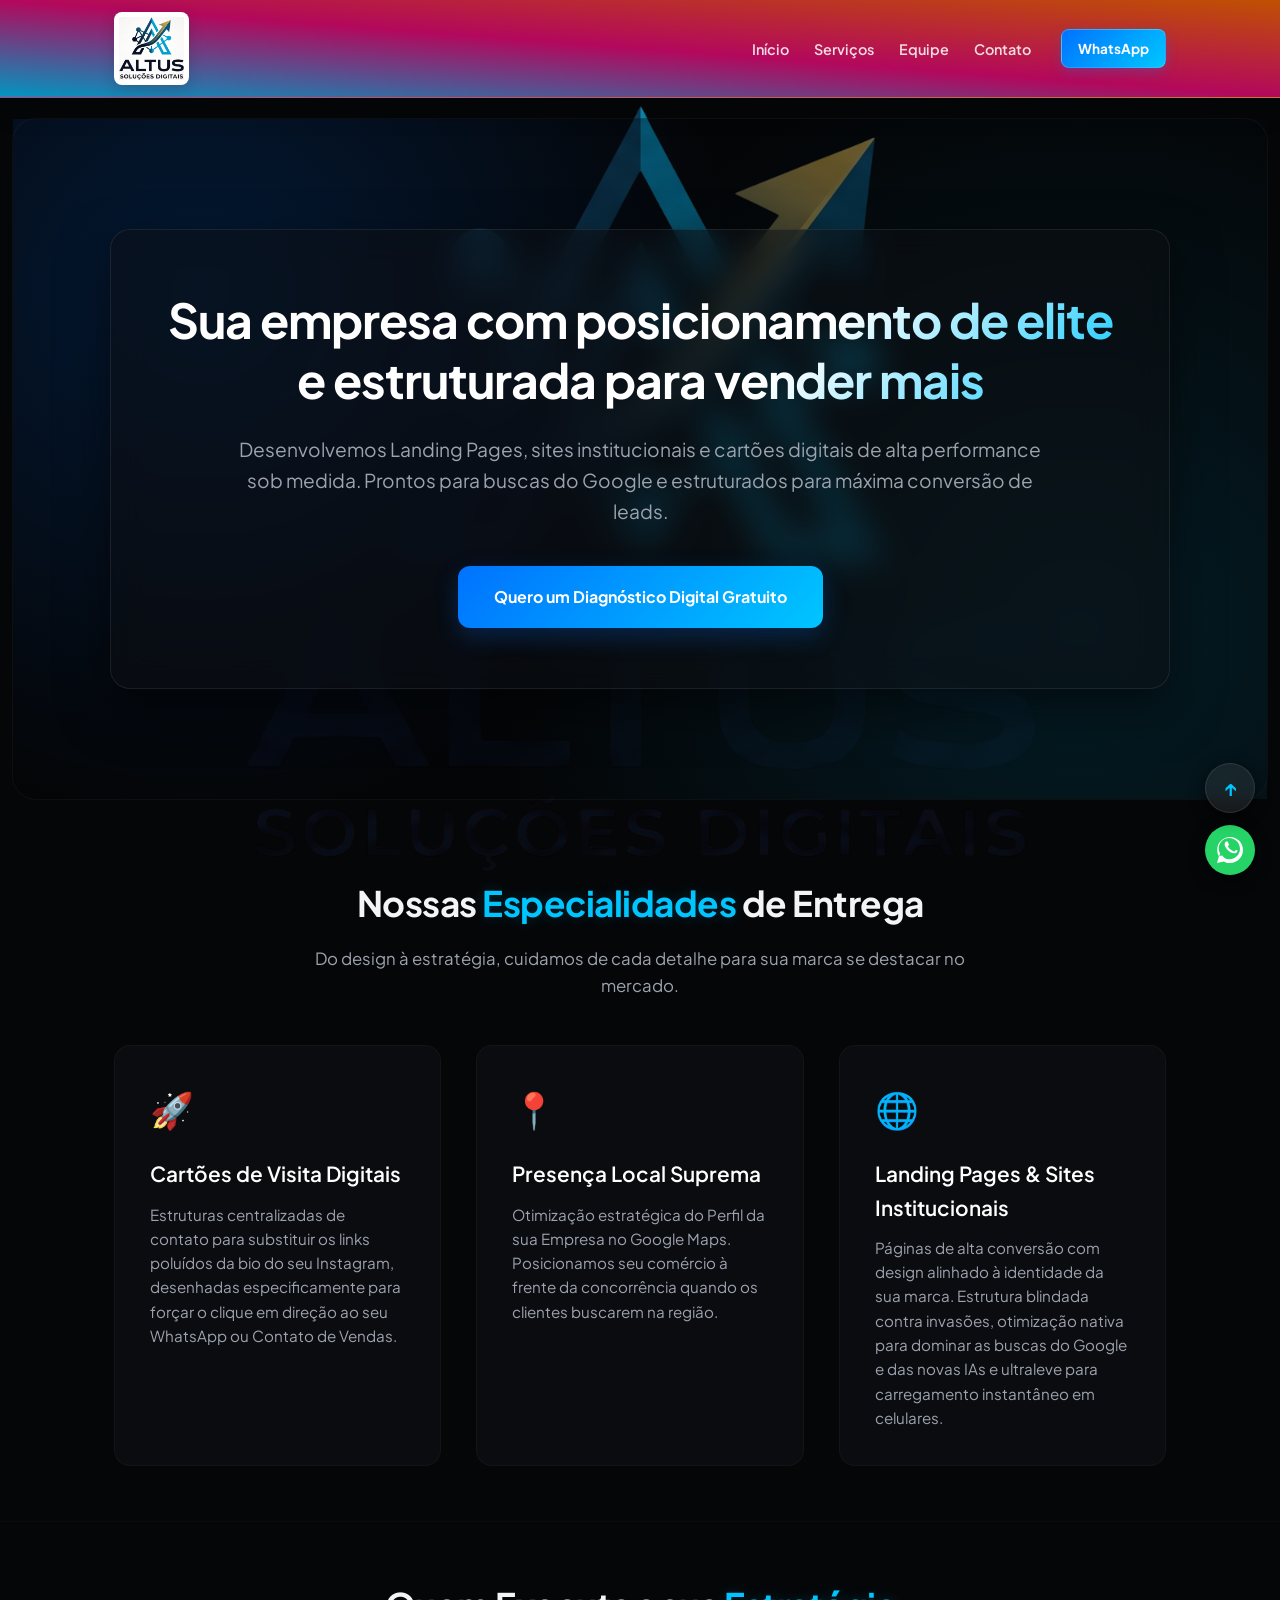
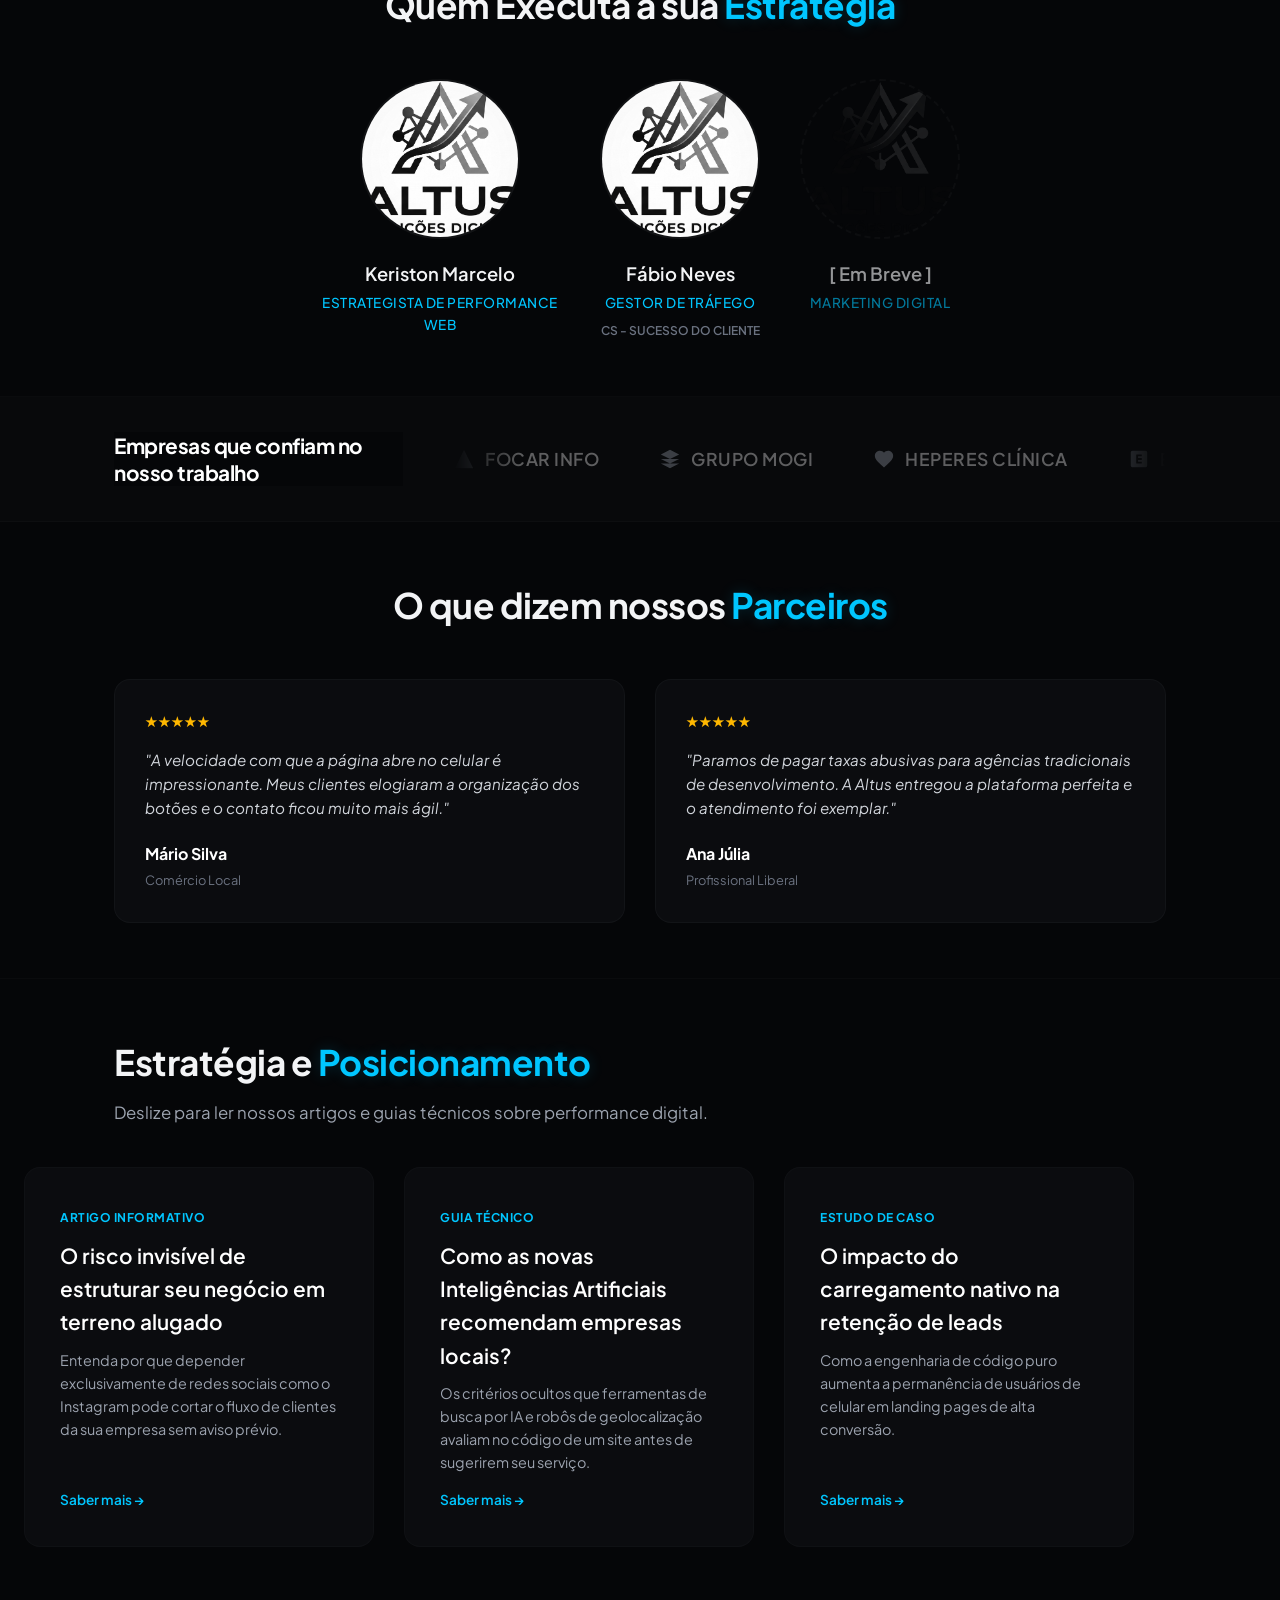
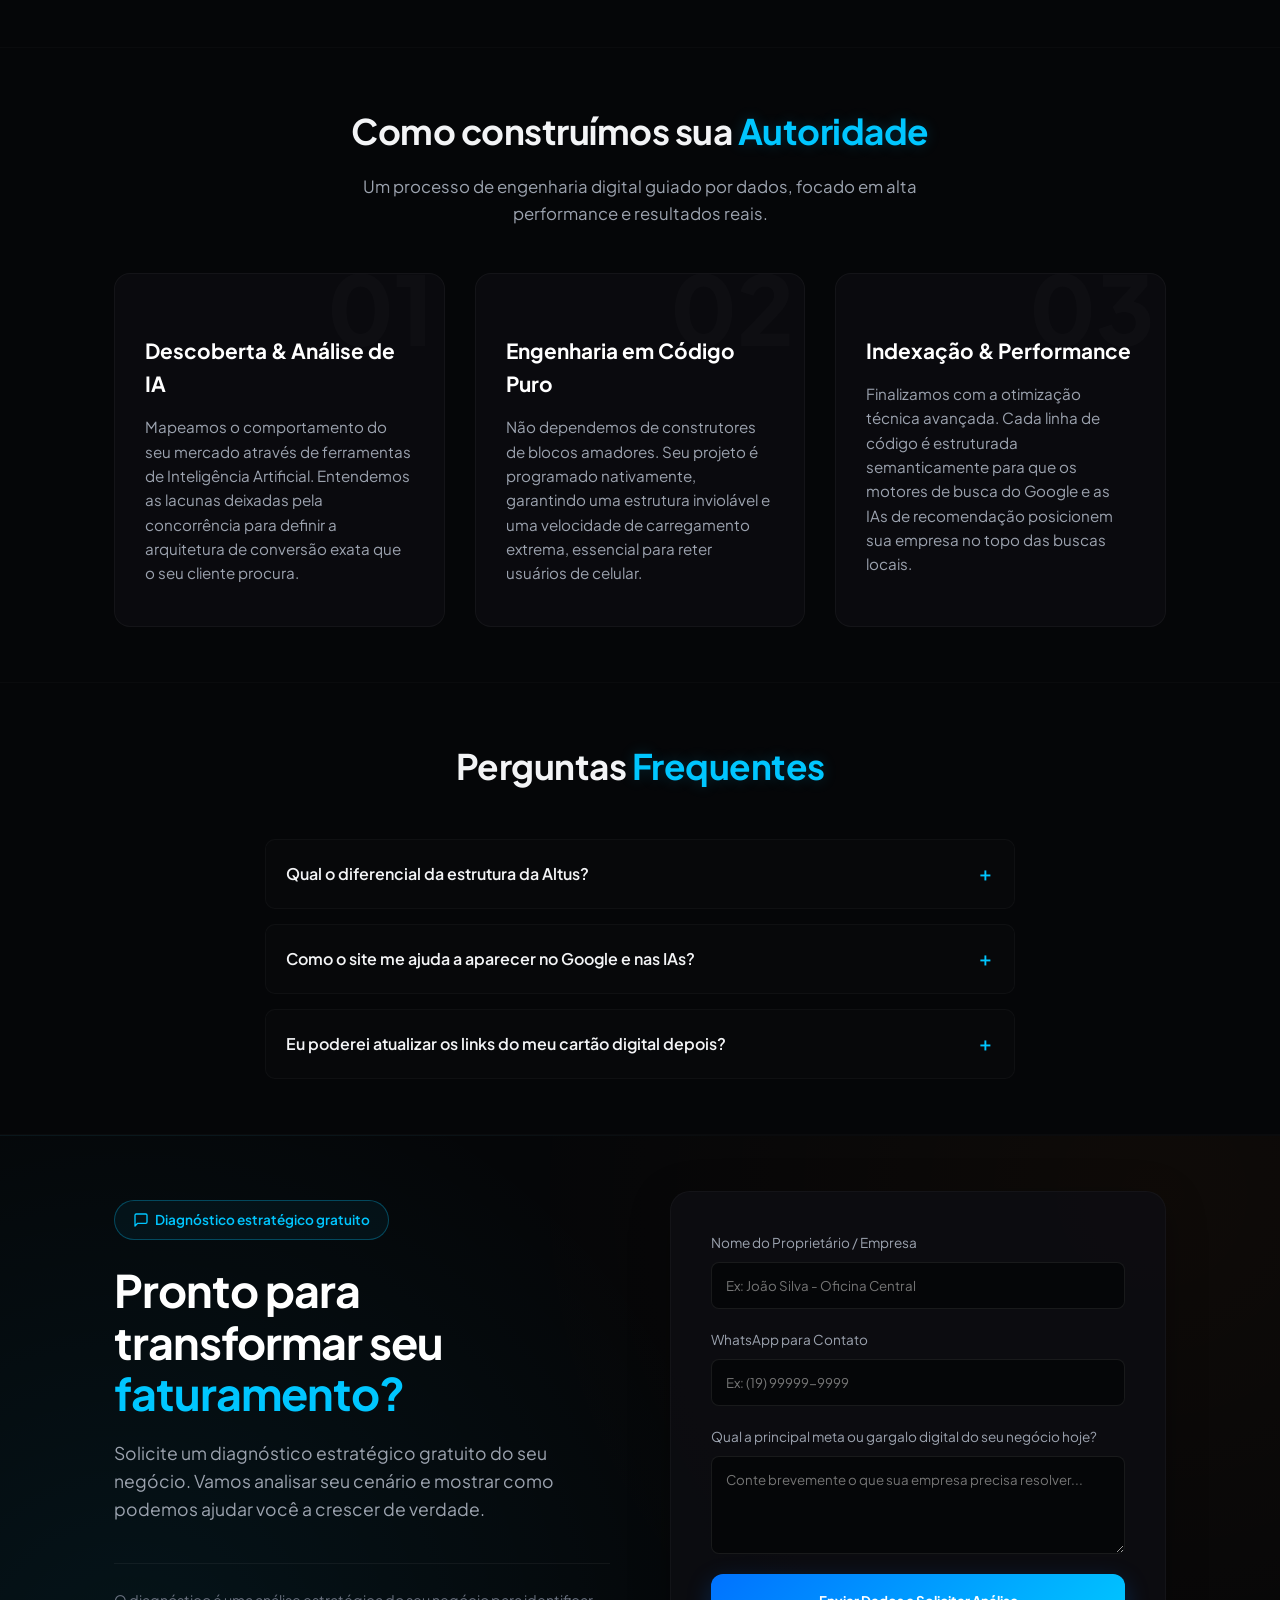
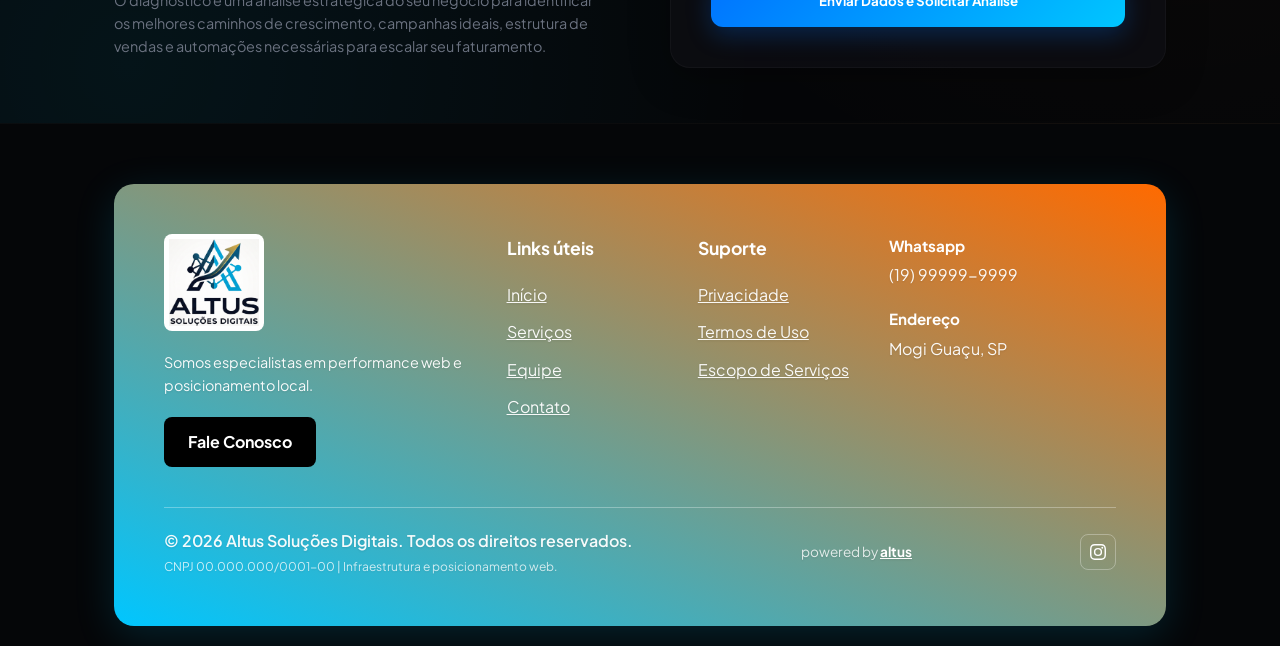
==== index.html @ 33279639 "Update index.html" ====
<!DOCTYPE html>
<html lang="pt-BR">

<head>
    <meta charset="UTF-8">
    <meta name="viewport" content="width=device-width, initial-scale=1.0">
    <meta name="description"
        content="Altus Soluções Digitais - Sites institucionais, landing pages e presença local de alta performance para o seu negócio.">
    <title>Altus Soluções Digitais | Performance e Posicionamento Web</title>

    <link rel="icon" type="image/png" href="links/logofavicon.png">

    <link rel="preconnect" href="https://fonts.googleapis.com">
    <link rel="preconnect" href="https://fonts.gstatic.com" crossorigin>
    <link href="https://fonts.googleapis.com/css2?family=Plus+Jakarta+Sans:wght@400;500;600;700&display=swap"
        rel="stylesheet">

    <link rel="stylesheet" href="style.css">
</head>

<body>

    <!-- Logo Global que desce pelas seções e evapora na Equipe -->
    <div class="global-logo-bg"></div>

    <div class="floating-actions-container">
        <a href="#" class="action-circle btn-float-top" title="Voltar ao Topo">&uarr;</a>
        <a href="https://wa.me/SEUNUMERODOWHATSAPP?text=Ola%20Altus,%20gostaria%20de%20um%20diagnostico%20digital%20gratuito."
            target="_blank" class="action-circle btn-float-whatsapp" title="Falar no WhatsApp">
            <svg viewBox="0 0 24 24">
                <path
                    d="M.057 24l1.687-6.163c-1.041-1.804-1.588-3.849-1.587-5.946C.06 5.348 5.397.01 12.008.01c3.202.001 6.212 1.246 8.477 3.514 2.266 2.268 3.507 5.28 3.505 8.484-.004 6.657-5.34 11.997-11.953 11.997-2.005-.001-3.973-.502-5.713-1.457L0 24zm6.59-4.846c1.66.986 3.292 1.482 4.697 1.484 5.429 0 9.843-4.388 9.846-9.77.003-2.607-1.012-5.059-2.859-6.908C16.436 2.111 13.993.945 11.4.945 5.976.945 1.56 5.334 1.557 10.715c-.001 1.558.423 3.082 1.226 4.4l-.382 1.396-.328 1.198 1.229-.32 1.488-.389zm13.111-6.197c-.29-.145-1.714-.846-1.979-.942-.266-.096-.459-.145-.653.146-.193.29-.748.942-.917 1.134-.169.192-.338.217-.628.072-2.935-1.463-4.317-2.522-5.462-4.485-.302-.518.302-.481.864-1.603.097-.192.048-.361-.024-.505-.072-.145-.653-1.571-.895-2.152-.236-.569-.475-.492-.653-.502-.17-.008-.363-.01-.557-.01-.193 0-.507.072-.772.361-.266.29-1.014.992-1.014 2.42 0 1.427 1.039 2.808 1.184 3.001.145.193 2.043 3.12 4.949 4.373.692.298 1.232.476 1.654.61.695.221 1.328.19 1.828.115.557-.084 1.714-.7 1.956-1.374.242-.675.242-1.253.169-1.374-.073-.121-.266-.192-.556-.338z" />
            </svg>
        </a>
    </div>

    <header>
        <div class="container">
            <a href="#" class="logo-link">
                <div class="logo-box">
                    <img src="links/logo.png" alt="Altus Soluções Digitais">
                </div>
            </a>
            <nav>
                <ul>
                    <li><a href="#">Início</a></li>
                    <li><a href="#servicos">Serviços</a></li>
                    <li><a href="#equipe">Equipe</a></li>
                    <li><a href="#contato">Contato</a></li>
                </ul>
                <a href="https://wa.me/SEUNUMERODOWHATSAPP?text=Ola%20Altus,%20gostaria%20de%20conversar%20sobre%20um%20projeto."
                    target="_blank" class="btn-header-whatsapp">WhatsApp</a>
            </nav>
        </div>
    </header>

    <div class="hero-wrapper">
        <section class="hero">
            <div class="hero-animation-overlay"></div>

            <div class="glass-card">
                <h1>Sua empresa com posicionamento de elite<br><span>e estruturada para vender mais</span></h1>
                <p>Desenvolvemos Landing Pages, sites institucionais e cartões digitais de alta performance sob medida.
                    Prontos para buscas do Google e estruturados para máxima conversão de leads.</p>
                <a href="#contato" class="btn-cta">Quero um Diagnóstico Digital Gratuito</a>
            </div>
        </section>
    </div>

    <section id="servicos" style="z-index: 5; background-color: transparent;">
        <div class="container">
            <h2 class="section-title" style="margin-bottom: 15px;">Nossas <span>Especialidades</span> de Entrega</h2>
            <p class="section-subtitle">Do design à estratégia, cuidamos de cada detalhe para sua marca se destacar no
                mercado.</p>

            <div class="grid-hunter">
                <div class="hunter-card">
                    <div class="hunter-icon">🚀</div>
                    <h3>Cartões de Visita Digitais</h3>
                    <p>Estruturas centralizadas de contato para substituir os links poluídos da bio do seu Instagram,
                        desenhadas especificamente para forçar o clique em direção ao seu WhatsApp ou Contato de Vendas.
                    </p>
                </div>

                <div class="hunter-card">
                    <div class="hunter-icon">📍</div>
                    <h3>Presença Local Suprema</h3>
                    <p>Otimização estratégica do Perfil da sua Empresa no Google Maps. Posicionamos seu comércio à
                        frente da concorrência quando os clientes buscarem na região.</p>
                </div>

                <div class="hunter-card">
                    <div class="hunter-icon">🌐</div>
                    <h3>Landing Pages & Sites Institucionais</h3>
                    <p>Páginas de alta conversão com design alinhado à identidade da sua marca. Estrutura blindada
                        contra invasões,
                        otimização nativa para dominar as buscas do Google e das novas IAs e ultraleve para carregamento
                        instantâneo em celulares.</p>
                </div>
            </div>
        </div>
    </section>

    <section id="equipe">
        <div class="container">
            <h2 class="section-title">Quem Executa a sua <span>Estratégia</span></h2>
            <div class="grid-equipe">

                <div class="membro-card">
                    <div class="foto-wrapper">
                        <img src="links/logo.png" alt="Keriston Marcelo">
                    </div>
                    <h3>Keriston Marcelo</h3>
                    <p>Estrategista de Performance Web</p>
                </div>

                <div class="membro-card">
                    <div class="foto-wrapper">
                        <img src="links/logo.png" alt="Fábio Neves">
                    </div>
                    <h3>Fábio Neves</h3>
                    <p style="margin-bottom: 2px;">Gestor de Tráfego</p>
                    <span style="font-size: 0.75rem; color: #6b7280; font-weight: 600; text-transform: uppercase;">CS -
                        Sucesso do Cliente</span>
                </div>

                <div class="membro-card" style="opacity: 0.6;">
                    <div class="foto-wrapper" style="border-style: dashed;">
                        <img src="links/logosemfundo.png" alt="Marketing Digital" style="opacity: 0.3;">
                    </div>
                    <h3>[ Em Breve ]</h3>
                    <p>Marketing Digital</p>
                </div>

            </div>
        </div>
    </section>

    <section id="parceiros" class="brand-ticker-section">
        <div class="container">
            <div class="ticker-container">
                <div class="ticker-title">Empresas que confiam no nosso trabalho</div>
                <div class="ticker-track-wrapper">
                    <div class="ticker-track">
                        <div class="ticker-item"><svg viewBox="0 0 24 24">
                                <path d="M12 2L2 22h20L12 2z" />
                            </svg>Focar Info</div>
                        <div class="ticker-item"><svg viewBox="0 0 24 24">
                                <path d="M12 2L2 7l10 5 10-5-10-5zM2 17l10 5 10-5M2 12l10 5 10-5" />
                            </svg>Grupo Mogi</div>
                        <div class="ticker-item"><svg viewBox="0 0 24 24">
                                <path
                                    d="M12 21.35l-1.45-1.32C5.4 15.36 2 12.28 2 8.5 2 5.42 4.42 3 7.5 3c1.74 0 3.41.81 4.5 2.09C13.09 3.81 14.76 3 16.5 3 19.58 3 22 5.42 22 8.5c0 3.78-3.4 6.86-8.55 11.54L12 21.35z" />
                            </svg>Heperes Clínica</div>
                        <div class="ticker-item"><svg viewBox="0 0 24 24">
                                <path
                                    d="M19 3H5c-1.1 0-2 .9-2 2v14c0 1.1.9 2 2 2h14c1.1 0 2-.9 2-2V5c0-1.1-.9-2-2-2zm-4 6h-4v2h4v2h-4v2h4v2H9V7h6v2z" />
                            </svg>Ellos Móveis</div>
                        <div class="ticker-item"><svg viewBox="0 0 24 24">
                                <path
                                    d="M12 2C6.48 2 2 6.48 2 12s4.48 10 10 10 10-4.48 10-10S17.52 2 12 2zm1 17.93c-3.95-.49-7-3.85-7-7.93 0-.62.08-1.21.21-1.79L11 15v1c0 1.1.9 2 2 2v1.93zm5.9-3.41c-.13-.5-.45-.96-.9-1.24l-1.5-.9c-.25-.15-.5-.22-.75-.22h-1.75v-2c0-.55-.45-1-1-1h-2v-2h2c.55 0 1-.45 1-1V5h1c1.1 0 2-.9 2-2v-.07c2.93.81 5.15 3.25 5.65 6.27l-2.07 1.38c-.33.22-.53.59-.53.98v1.36c0 .54.3 1.03.78 1.27l1.39.72c-.17.6-.45 1.16-.82 1.67z" />
                            </svg>Festa Bar</div>

                        <div class="ticker-item"><svg viewBox="0 0 24 24">
                                <path d="M12 2L2 22h20L12 2z" />
                            </svg>Focar Info</div>
                        <div class="ticker-item"><svg viewBox="0 0 24 24">
                                <path d="M12 2L2 7l10 5 10-5-10-5zM2 17l10 5 10-5M2 12l10 5 10-5" />
                            </svg>Grupo Mogi</div>
                        <div class="ticker-item"><svg viewBox="0 0 24 24">
                                <path
                                    d="M12 21.35l-1.45-1.32C5.4 15.36 2 12.28 2 8.5 2 5.42 4.42 3 7.5 3c1.74 0 3.41.81 4.5 2.09C13.09 3.81 14.76 3 16.5 3 19.58 3 22 5.42 22 8.5c0 3.78-3.4 6.86-8.55 11.54L12 21.35z" />
                            </svg>Heperes Clínica</div>
                        <div class="ticker-item"><svg viewBox="0 0 24 24">
                                <path
                                    d="M19 3H5c-1.1 0-2 .9-2 2v14c0 1.1.9 2 2 2h14c1.1 0 2-.9 2-2V5c0-1.1-.9-2-2-2zm-4 6h-4v2h4v2h-4v2h4v2H9V7h6v2z" />
                            </svg>Ellos Móveis</div>
                        <div class="ticker-item"><svg viewBox="0 0 24 24">
                                <path
                                    d="M12 2C6.48 2 2 6.48 2 12s4.48 10 10 10 10-4.48 10-10S17.52 2 12 2zm1 17.93c-3.95-.49-7-3.85-7-7.93 0-.62.08-1.21.21-1.79L11 15v1c0 1.1.9 2 2 2v1.93zm5.9-3.41c-.13-.5-.45-.96-.9-1.24l-1.5-.9c-.25-.15-.5-.22-.75-.22h-1.75v-2c0-.55-.45-1-1-1h-2v-2h2c.55 0 1-.45 1-1V5h1c1.1 0 2-.9 2-2v-.07c2.93.81 5.15 3.25 5.65 6.27l-2.07 1.38c-.33.22-.53.59-.53.98v1.36c0 .54.3 1.03.78 1.27l1.39.72c-.17.6-.45 1.16-.82 1.67z" />
                            </svg>Festa Bar</div>
                    </div>
                </div>
            </div>
        </div>
    </section>

    <section id="depoimentos">
        <div class="container">
            <h2 class="section-title">O que dizem nossos <span>Parceiros</span></h2>
            <div class="grid-depoimentos">
                <div class="depoimento-card">
                    <div class="stars">★★★★★</div>
                    <p>"A velocidade com que a página abre no celular é impressionante. Meus clientes elogiaram a
                        organização dos botões e o contato ficou muito mais ágil."</p>
                    <div class="autor-info">
                        <h4>Mário Silva</h4>
                        <span>Comércio Local</span>
                    </div>
                </div>
                <div class="depoimento-card">
                    <div class="stars">★★★★★</div>
                    <p>"Paramos de pagar taxas abusivas para agências tradicionais de desenvolvimento. A Altus entregou
                        a plataforma perfeita e o atendimento foi exemplar."</p>
                    <div class="autor-info">
                        <h4>Ana Júlia</h4>
                        <span>Profissional Liberal</span>
                    </div>
                </div>
            </div>
        </div>
    </section>

    <section id="informativos" style="overflow: hidden; padding-bottom: 60px; display: block;">
        <div class="container" style="margin-bottom: 20px;">
            <h2 class="section-title" style="text-align: left; margin-bottom: 10px;">Estratégia e
                <span>Posicionamento</span></h2>
            <p style="color: #9ca3af; font-size: 1.05rem;">Deslize para ler nossos artigos e guias técnicos sobre
                performance digital.</p>
        </div>

        <div class="scroll-horizontal-container">

            <div class="scroll-item hunter-card"
                style="border-color: rgba(255,255,255,0.02); display: flex; flex-direction: column; justify-content: space-between;">
                <div>
                    <span style="font-size: 0.75rem; color: #00c6ff; font-weight: 700; letter-spacing: 0.5px;">ARTIGO
                        INFORMATIVO</span>
                    <h3 style="margin: 10px 0;">O risco invisível de estruturar seu negócio em terreno alugado</h3>
                    <p style="font-size: 0.9rem; margin-bottom: 15px;">Entenda por que depender exclusivamente de redes
                        sociais como o Instagram pode cortar o fluxo de clientes da sua empresa sem aviso prévio.</p>
                </div>
                <a href="#contato"
                    style="color: #00c6ff; text-decoration: none; font-size: 0.85rem; font-weight: 600;">Saber mais
                    &rarr;</a>
            </div>

            <div class="scroll-item hunter-card"
                style="border-color: rgba(255,255,255,0.02); display: flex; flex-direction: column; justify-content: space-between;">
                <div>
                    <span style="font-size: 0.75rem; color: #00c6ff; font-weight: 700; letter-spacing: 0.5px;">GUIA
                        TÉCNICO</span>
                    <h3 style="margin: 10px 0;">Como as novas Inteligências Artificiais recomendam empresas locais?</h3>
                    <p style="font-size: 0.9rem; margin-bottom: 15px;">Os critérios ocultos que ferramentas de busca por
                        IA e robôs de geolocalização avaliam no código de um site antes de sugerirem seu serviço.</p>
                </div>
                <a href="#contato"
                    style="color: #00c6ff; text-decoration: none; font-size: 0.85rem; font-weight: 600;">Saber mais
                    &rarr;</a>
            </div>

            <div class="scroll-item hunter-card"
                style="border-color: rgba(255,255,255,0.02); display: flex; flex-direction: column; justify-content: space-between;">
                <div>
                    <span style="font-size: 0.75rem; color: #00c6ff; font-weight: 700; letter-spacing: 0.5px;">ESTUDO DE
                        CASO</span>
                    <h3 style="margin: 10px 0;">O impacto do carregamento nativo na retenção de leads</h3>
                    <p style="font-size: 0.9rem; margin-bottom: 15px;">Como a engenharia de código puro aumenta a
                        permanência de usuários de celular em landing pages de alta conversão.</p>
                </div>
                <a href="#contato"
                    style="color: #00c6ff; text-decoration: none; font-size: 0.85rem; font-weight: 600;">Saber mais
                    &rarr;</a>
            </div>

        </div>
    </section>

    <section id="metodologia">
        <div class="container">
            <h2 class="section-title" style="margin-bottom: 15px;">Como construímos sua <span>Autoridade</span></h2>
            <p class="section-subtitle">Um processo de engenharia digital guiado por dados, focado em alta performance e
                resultados reais.</p>

            <div class="metodologia-grid">
                <div class="method-card">
                    <div class="method-step-bg">01</div>
                    <div class="method-content">
                        <h3>Descoberta & Análise de IA</h3>
                        <p>Mapeamos o comportamento do seu mercado através de ferramentas de Inteligência Artificial.
                            Entendemos as lacunas deixadas pela concorrência para definir a arquitetura de conversão
                            exata
                            que o seu cliente procura.</p>
                    </div>
                </div>

                <div class="method-card">
                    <div class="method-step-bg">02</div>
                    <div class="method-content">
                        <h3>Engenharia em Código Puro</h3>
                        <p>Não dependemos de construtores de blocos amadores. Seu projeto é programado nativamente,
                            garantindo uma estrutura inviolável e uma velocidade de carregamento extrema, essencial para
                            reter usuários de celular.</p>
                    </div>
                </div>

                <div class="method-card">
                    <div class="method-step-bg">03</div>
                    <div class="method-content">
                        <h3>Indexação & Performance</h3>
                        <p>Finalizamos com a otimização técnica avançada. Cada linha de código é estruturada
                            semanticamente
                            para que os motores de busca do Google e as IAs de recomendação posicionem sua empresa no
                            topo
                            das buscas locais.</p>
                    </div>
                </div>
            </div>
        </div>
    </section>

    <section id="faq">
        <div class="container">
            <h2 class="section-title">Perguntas <span>Frequentes</span></h2>
            <div class="faq-wrapper">
                <details>
                    <summary>Qual o diferencial da estrutura da Altus?</summary>
                    <div class="faq-content">
                        Não utilizamos construtores pesados e genéricos do mercado. Nosso código é escrito de forma
                        nativa e enxuta, garantindo carregamento instantâneo no celular, segurança inviolável contra
                        vírus e estabilidade total.
                    </div>
                </details>
                <details>
                    <summary>Como o site me ajuda a aparecer no Google e nas IAs?</summary>
                    <div class="faq-content">
                        Nossos projetos são estruturados semanticamente. Isso significa que organizamos as tags internas
                        de forma otimizada para que os robôs de inteligência artificial (como ChatGPT e Gemini) e o
                        algoritmo do Google cataloguem e recomendem sua empresa com prioridade regional.
                    </div>
                </details>
                <details>
                    <summary>Eu poderei atualizar os links do meu cartão digital depois?</summary>
                    <div class="faq-content">
                        Sim. Toda a estrutura é entregue de forma organizada e fornecemos o suporte básico necessário
                        para que alterações simples de contatos, links ou redes sociais sejam feitas de forma ágil
                        sempre que seu negócio expandir.
                    </div>
                </details>
            </div>
        </div>
    </section>

    <section id="contato">
        <div class="container">
            <div class="contato-grid">

                <div class="contato-copy">
                    <div class="tag-diagnostico">
                        <svg width="16" height="16" viewBox="0 0 24 24" fill="none" stroke="currentColor"
                            stroke-width="2" stroke-linecap="round" stroke-linejoin="round" style="margin-right: 6px;">
                            <path d="M21 15a2 2 0 0 1-2 2H7l-4 4V5a2 2 0 0 1 2-2h14a2 2 0 0 1 2 2z"></path>
                        </svg>
                        Diagnóstico estratégico gratuito
                    </div>
                    <h2>Pronto para transformar seu <span>faturamento?</span></h2>
                    <p class="subtitle">Solicite um diagnóstico estratégico gratuito do seu negócio. Vamos analisar seu
                        cenário e mostrar como podemos ajudar você a crescer de verdade.</p>

                    <div class="info-extra">
                        <p>O diagnóstico é uma análise estratégica do seu negócio para identificar os melhores caminhos
                            de
                            crescimento, campanhas ideais, estrutura de vendas e automações necessárias para escalar seu
                            faturamento.</p>
                    </div>
                </div>

                <div class="contato-box">
                    <form action="https://api.staticforms.xyz/submit" method="post">
                        <input type="hidden" name="accessKey" value="SUA_CHAVE_AQUI">
                        <input type="hidden" name="redirectTo"
                            value="https://keriston-lab.github.io/testecartaodevisita/">

                        <div class="form-group">
                            <label>Nome do Proprietário / Empresa</label>
                            <input type="text" name="name" required placeholder="Ex: João Silva - Oficina Central">
                        </div>

                        <div class="form-group">
                            <label>WhatsApp para Contato</label>
                            <input type="text" name="phone" required placeholder="Ex: (19) 99999-9999">
                        </div>

                        <div class="form-group">
                            <label>Qual a principal meta ou gargalo digital do seu negócio hoje?</label>
                            <textarea name="message" rows="4" required
                                placeholder="Conte brevemente o que sua empresa precisa resolver..."></textarea>
                        </div>

                        <div style="display:none;">
                            <input type="text" name="honeypot" style="display:none">
                        </div>

                        <button type="submit" class="btn-cta" style="border: none; cursor: pointer; width: 100%;">Enviar
                            Dados e Solicitar Análise</button>
                    </form>
                </div>

            </div>
        </div>
    </section>

    <footer>
        <div class="container">
            <div class="footer-card">
                <div class="footer-top">
                    <div class="footer-brand">
                        <div class="footer-logo"><img src="links/logo.png" alt="Altus"></div>
                        <p>Somos especialistas em performance web e posicionamento local.</p>
                        <a href="#contato" class="btn-footer">Fale Conosco</a>
                    </div>
                    <div class="footer-links">
                        <h4>Links úteis</h4>
                        <ul>
                            <li><a href="#">Início</a></li>
                            <li><a href="#servicos">Serviços</a></li>
                            <li><a href="#equipe">Equipe</a></li>
                            <li><a href="#contato">Contato</a></li>
                        </ul>
                    </div>
                    <div class="footer-links">
                        <h4>Suporte</h4>
                        <ul>
                            <li><a href="#">Privacidade</a></li>
                            <li><a href="#">Termos de Uso</a></li>
                            <li><a href="proposta/">Escopo de Serviços</a></li>
                        </ul>
                    </div>
                    <div class="footer-contact">
                        <div class="footer-contact-item">
                            <h5>Whatsapp</h5>
                            <p>(19) 99999-9999</p>
                        </div>
                        <div class="footer-contact-item">
                            <h5>Endereço</h5>
                            <p>Mogi Guaçu, SP</p>
                        </div>
                    </div>
                </div>
                <div class="footer-bottom">
                    <div>
                        <p style="font-weight: 600; margin-bottom: 4px;">&copy; 2026 Altus Soluções Digitais. Todos os direitos
                            reservados.</p>
                        <p style="font-size: 0.75rem; opacity: 0.8;">CNPJ 00.000.000/0001-00 | Infraestrutura e posicionamento web.</p>
                    </div>
                    <div class="powered-by">
                        <p style="font-size: 0.85rem; color: rgba(255,255,255,0.8);">powered by <a href="links/index.html"
                                style="color: #ffffff; text-decoration: underline; font-weight: bold;">altus</a></p>
                    </div>
                    <a href="#" class="social-icon" title="Instagram">
                        <svg viewBox="0 0 24 24">
                            <path
                                d="M12 2.163c3.204 0 3.584.012 4.85.07 3.252.148 4.771 1.691 4.919 4.919.058 1.265.069 1.645.069 4.849 0 3.205-.012 3.584-.069 4.849-.149 3.225-1.664 4.771-4.919 4.919-1.266.058-1.644.07-4.85.07-3.204 0-3.584-.012-4.849-.07-3.26-.149-4.771-1.699-4.919-4.92-.058-1.265-.07-1.644-.07-4.849 0-3.204.013-3.583.07-4.849.149-3.227 1.664-4.771 4.919-4.919 1.266-.057 1.645-.069 4.849-.069zM12 0C8.741 0 8.333.014 7.053.072 2.695.272.273 2.69.073 7.052.014 8.333 0 8.741 0 12c0 3.259.014 3.668.072 4.948.2 4.358 2.618 6.78 6.98 6.98C8.333 23.986 8.741 24 12 24c3.259 0 3.668-.014 4.948-.072 4.354-.2 6.782-2.618 6.979-6.98.059-1.28.073-1.689.073-4.948 0-3.259-.014-3.667-.072-4.947-.196-4.354-2.617-6.78-6.979-6.98C15.668.014 15.259 0 12 0zm0 5.838a6.162 6.162 0 100 12.324 6.162 6.162 0 000-12.324zM12 16a4 4 0 110-8 4 4 0 010 8zm6.406-11.845a1.44 1.44 0 100 2.881 1.44 1.44 0 000-2.881z" />
                        </svg>
                    </a>
                </div>
            </div>
        </div>
    </footer>

    <script>
        const interactiveCards = document.querySelectorAll('.method-card, .glass-card, .contato-box');

        interactiveCards.forEach(card => {
            card.addEventListener('mousemove', e => {
                const rect = card.getBoundingClientRect();
                const x = e.clientX - rect.left;
                const y = e.clientY - rect.top;

                card.style.setProperty('--mouse-x', `${x}px`);
                card.style.setProperty('--mouse-y', `${y}px`);
            });
        });
    </script>

</body>

</html>
---- style.css ----
/* Fundações, Reset e Rolagem Livre */
html {
    scroll-behavior: smooth;
}

* {
    margin: 0;
    padding: 0;
    box-sizing: border-box;
    font-family: 'Plus Jakarta Sans', sans-serif;
}

body {
    background-color: #050608;
    color: #f3f4f6;
    line-height: 1.6;
    -webkit-font-smoothing: antialiased;
}

.container {
    width: 100%;
    max-width: 1100px;
    margin: 0 auto;
    padding: 0 24px;
}

/* 1. Header Flutuante Colorido (Ciano, Rosa e Laranja) */
header {
    position: sticky;
    top: 0;
    /* Aumentada a transparência para 0.75 para dar mais poder ao vidro jateado */
    background: linear-gradient(to top right, rgba(0, 198, 255, 0.75) 0%, rgba(238, 9, 121, 0.75) 50%, rgba(255, 106, 0, 0.75) 100%);
    backdrop-filter: blur(18px);
    -webkit-backdrop-filter: blur(18px);
    border-bottom: 1px solid rgba(255, 255, 255, 0.2);
    z-index: 1000;
    padding: 12px 0;
    box-shadow: 0 4px 30px rgba(0, 0, 0, 0.25);
}

header .container {
    display: flex;
    justify-content: space-between;
    align-items: center;
}

.logo-link {
    text-decoration: none;
    display: block;
    transition: transform 0.2s ease;
}

.logo-link:hover {
    transform: scale(1.02);
}

.logo-box {
    width: 75px;
    background-color: #ffffff;
    border-radius: 8px;
    padding: 5px;
    box-shadow: 0 4px 15px rgba(0, 0, 0, 0.15);
}

.logo-box img {
    width: 100%;
    display: block;
}

nav {
    display: flex;
    align-items: center;
    gap: 25px;
}

nav ul {
    display: flex;
    list-style: none;
    gap: 25px;
    align-items: center;
}

nav ul li a {
    color: rgba(255, 255, 255, 0.85);
    text-decoration: none;
    font-size: 0.9rem;
    font-weight: 600;
    transition: all 0.2s ease;
}

nav ul li a:hover {
    color: #ffffff;
    text-shadow: 0 0 10px rgba(255, 255, 255, 0.3);
}

/* Botão WhatsApp em Azul Neon */
.btn-header-whatsapp {
    display: inline-flex;
    align-items: center;
    justify-content: center;
    background: linear-gradient(135deg, #0072ff, #00c6ff);
    color: #fff !important;
    text-decoration: none;
    font-size: 0.85rem;
    font-weight: 700;
    padding: 8px 16px;
    border-radius: 8px;
    box-shadow: 0 4px 12px rgba(0, 114, 255, 0.25);
    transition: all 0.2s ease-in-out;
    margin-left: 5px;
    border: 1px solid rgba(255, 255, 255, 0.2);
}

.btn-header-whatsapp:hover {
    transform: translateY(-1px);
    box-shadow: 0 6px 15px rgba(0, 114, 255, 0.45);
    filter: brightness(1.05);
}

/* Configuração de Seções Gerais */
section {
    padding: 55px 0;
    border-bottom: 1px solid rgba(255, 255, 255, 0.02);
    position: relative;
    display: block; /* Remove o bloqueio de colunas */
    width: 100%;
    scroll-margin-top: 90px;
}

.section-title {
    text-align: center;
    font-size: 2.2rem;
    font-weight: 700;
    margin-bottom: 45px;
    letter-spacing: -0.5px;
    width: 100%;
}

.section-title span {
    color: #00c6ff;
    text-shadow: 0 0 15px rgba(0, 198, 255, 0.2);
}

.section-subtitle {
    text-align: center;
    color: #9ca3af;
    font-size: 1.05rem;
    max-width: 650px;
    margin: 0 auto 45px auto;
    line-height: 1.6;
}

/* 2. Hero Section e Background Global */
.hero-wrapper {
    padding: 20px 12px;
    width: 100%;
    max-width: 100%;
    margin: 0 auto;
    position: relative;
}

.hero {
    border: 1px solid rgba(255, 255, 255, 0.04);
    border-radius: 24px;
    position: relative;
    background-color: rgba(5, 6, 8, 0.45);
    padding: 110px 24px;
    display: flex;
    align-items: center;
    justify-content: center;
    width: 100%;
}

/* O novo Logo Gigante que atravessa as seções */
.global-logo-bg {
    position: absolute;
    top: 0;
    left: 0;
    width: 100%;
    height: 1800px;
    /* Desce o suficiente para cobrir Hero, Serviços e passar pela Equipe */
    background-image:
        linear-gradient(to bottom, rgba(5, 6, 8, 0.1) 0%, rgba(5, 6, 8, 0.8) 70%, rgba(5, 6, 8, 1) 100%),
        url('links/logosemfundo.png');
    background-position: center 100px;
    /* Deslocado um pouco para baixo do Header */
    background-size: 800px;
    background-repeat: no-repeat;
    z-index: -1;
    /* Mantém atrás de tudo no site */
    pointer-events: none;
}

/* Expansão da névoa do logo para telas de celular (que são mais compridas) */
@media (max-width: 768px) {
    .global-logo-bg {
        height: 2400px;
        background-size: 150%;
        background-position: center 140px;
        background-image:
            linear-gradient(to bottom, rgba(5, 6, 8, 0.1) 0%, rgba(5, 6, 8, 0.9) 80%, rgba(5, 6, 8, 1) 100%),
            url('links/logosemfundo.png');
    }
}

.hero-animation-overlay {
    position: absolute;
    top: 0;
    left: 0;
    width: 100%;
    height: 100%;
    background: radial-gradient(circle at 15% 25%, rgba(0, 114, 255, 0.18) 0%, transparent 45%),
        radial-gradient(circle at 85% 75%, rgba(0, 198, 255, 0.12) 0%, transparent 50%);
    z-index: 1;
    animation: backgroundShift 18s linear infinite alternate;
}

@keyframes backgroundShift {
    0% { transform: scale(1) translate(0, 0); filter: hue-rotate(0deg); }
    100% { transform: scale(1.08) translate(15px, -15px); filter: hue-rotate(10deg); }
}

/* Glassmorphism Card + Efeito de Rastro no Hero */
.glass-card {
    position: relative;
    z-index: 2;
    background: rgba(13, 14, 18, 0.5);
    backdrop-filter: blur(16px);
    -webkit-backdrop-filter: blur(16px);
    border: 1px solid rgba(255, 255, 255, 0.08);
    border-radius: 20px;
    padding: 60px 50px;
    width: 100%;
    max-width: 1060px;
    margin: 0 auto;
    box-shadow: 0 20px 50px rgba(0, 0, 0, 0.5);
    text-align: center;
    overflow: hidden; 
}

.glass-card::before {
    content: '';
    position: absolute;
    top: 0;
    left: 0;
    width: 100%;
    height: 100%;
    background: radial-gradient(
        600px circle at var(--mouse-x, 50%) var(--mouse-y, 50%),
        rgba(0, 198, 255, 0.15),
        rgba(255, 122, 0, 0.05) 45%,
        transparent 60%
    );
    z-index: 0;
    opacity: 0;
    transition: opacity 0.5s ease;
    pointer-events: none;
    border-radius: inherit;
}

.glass-card:hover::before {
    opacity: 1;
}

.glass-card h1, 
.glass-card p, 
.glass-card .btn-cta {
    position: relative;
    z-index: 2;
}

h1 {
    font-size: 3rem;
    font-weight: 700;
    line-height: 1.25;
    letter-spacing: -1px;
    margin-bottom: 24px;
    background: linear-gradient(135deg, #fff 65%, #00c6ff);
    -webkit-background-clip: text;
    background-clip: text;
    -webkit-text-fill-color: transparent;
    width: 100%;
    margin-left: auto;
    margin-right: auto;
}

.glass-card p {
    font-size: 1.2rem;
    color: #9ca3af;
    margin-bottom: 40px;
    max-width: 820px;
    margin-left: auto;
    margin-right: auto;
}

.btn-cta {
    display: inline-flex;
    align-items: center;
    justify-content: center;
    background: linear-gradient(135deg, #0072ff, #00c6ff);
    color: #fff;
    text-decoration: none;
    font-weight: 700;
    padding: 18px 36px;
    border-radius: 12px;
    box-shadow: 0 8px 25px rgba(0, 114, 255, 0.25);
    transition: all 0.3s ease-in-out;
    animation: pulse-glow 2.5s infinite;
}

.btn-cta:hover {
    transform: translateY(-3px);
    box-shadow: 0 12px 30px rgba(0, 114, 255, 0.45);
}

@keyframes pulse-glow {
    0% { box-shadow: 0 0 0 0 rgba(0, 114, 255, 0.5); }
    70% { box-shadow: 0 0 0 15px rgba(0, 114, 255, 0); }
    100% { box-shadow: 0 0 0 0 rgba(0, 114, 255, 0); }
}

/* 3. Grid de Serviços */
.grid-hunter {
    display: grid;
    grid-template-columns: repeat(auto-fit, minmax(280px, 1fr));
    gap: 35px;
    width: 100%;
}

.hunter-card {
    background: rgba(13, 14, 18, 0.8);
    border: 1px solid rgba(255, 255, 255, 0.03);
    padding: 35px;
    border-radius: 16px;
    transition: all 0.3s cubic-bezier(0.4, 0, 0.2, 1);
}

.hunter-card:hover {
    transform: translateY(-5px);
    border-color: #00c6ff;
    box-shadow: 0 0 25px rgba(0, 198, 255, 0.15);
    background: rgba(255, 255, 255, 0.02);
}

.hunter-icon {
    font-size: 2.2rem;
    margin-bottom: 20px;
    display: inline-block;
}

.hunter-card h3 {
    font-size: 1.3rem;
    font-weight: 600;
    margin-bottom: 12px;
    color: #ffffff;
}

.hunter-card p {
    color: #9ca3af;
    font-size: 0.95rem;
}

/* 4. Seção Equipe (Scroll Snap Removido) */
.snap-container-wrapper {
    width: 100%;
}

.grid-equipe {
    display: flex;
    justify-content: center;
    gap: 40px;
    flex-wrap: wrap;
    width: 100%;
}

.membro-card {
    text-align: center;
    max-width: 240px;
}

.foto-wrapper {
    width: 160px;
    height: 160px;
    margin: 0 auto 20px auto;
    border-radius: 50%;
    overflow: hidden;
    border: 2px solid rgba(255, 255, 255, 0.05);
    transition: all 0.4s ease;
}

.foto-wrapper img {
    width: 100%;
    height: 100%;
    object-fit: cover;
    filter: grayscale(100%);
    transition: all 0.4s ease;
}

.membro-card:hover .foto-wrapper {
    border-color: #00c6ff;
    transform: scale(1.03);
    box-shadow: 0 0 20px rgba(0, 198, 255, 0.2);
}

.membro-card:hover .foto-wrapper img {
    filter: grayscale(0%);
}

.membro-card h3 {
    font-size: 1.15rem;
    font-weight: 600;
    margin-bottom: 4px;
}

.membro-card p {
    color: #00c6ff;
    font-size: 0.85rem;
    font-weight: 500;
    text-transform: uppercase;
    letter-spacing: 0.5px;
}

/* Ticker Marcas */
.brand-ticker-section {
    background: rgba(255, 255, 255, 0.01);
    overflow: hidden;
    padding: 35px 0;
    position: relative;
    display: flex;
    align-items: center;
    width: 100%;
}

.ticker-container {
    display: flex;
    align-items: center;
    gap: 50px;
    width: 100%;
}

.ticker-title {
    font-size: 1.3rem;
    font-weight: 700;
    color: #ffffff;
    min-width: 260px;
    line-height: 1.3;
    letter-spacing: -0.5px;
    z-index: 5;
    background: #050608;
    padding-right: 20px;
}

.ticker-track-wrapper {
    overflow: hidden;
    position: relative;
    width: 100%;
    display: flex;
    -webkit-mask-image: linear-gradient(to right, transparent, #000 10%, #000 90%, transparent);
    mask-image: linear-gradient(to right, transparent, #000 10%, #000 90%, transparent);
}

.ticker-track {
    display: flex;
    gap: 60px;
    align-items: center;
    width: max-content;
    animation: travelTicker 30s linear infinite;
}

.ticker-track:hover {
    animation-play-state: paused;
}

.ticker-item {
    display: flex;
    align-items: center;
    gap: 10px;
    color: #ffffff;
    font-size: 1.1rem;
    font-weight: 600;
    opacity: 0.35;
    letter-spacing: 0.5px;
    text-transform: uppercase;
    transition: all 0.3s ease;
    white-space: nowrap;
    cursor: pointer;
}

.ticker-item svg {
    fill: #9ca3af;
    width: 22px;
    height: 22px;
    transition: all 0.3s ease;
}

.ticker-item:hover {
    opacity: 0.95;
    color: #00c6ff;
}

.ticker-item:hover svg {
    fill: #00c6ff;
    transform: scale(1.08);
}

@keyframes travelTicker {
    0% { transform: translateX(0); }
    100% { transform: translateX(-50%); }
}

/* 5. Depoimentos */
.grid-depoimentos {
    display: grid;
    grid-template-columns: repeat(auto-fit, minmax(300px, 1fr));
    gap: 30px;
    width: 100%;
}

.depoimento-card {
    background: rgba(13, 14, 18, 0.8);
    border: 1px solid rgba(255, 255, 255, 0.03);
    padding: 30px;
    border-radius: 16px;
    transition: all 0.3s ease;
}

.depoimento-card:hover {
    border-color: #0072ff;
    box-shadow: 0 0 25px rgba(0, 114, 255, 0.12);
}

.stars {
    color: #ffb800;
    margin-bottom: 15px;
    font-size: 0.9rem;
}

.depoimento-card p {
    color: #d1d5db;
    font-size: 0.95rem;
    font-style: italic;
    margin-bottom: 20px;
}

.autor-info h4 { font-size: 1rem; color: #fff; }
.autor-info span { font-size: 0.8rem; color: #6b7280; }

/* --- EFEITO SCROLL HORIZONTAL FANTASMA (INFORMATIVOS) --- */
.scroll-horizontal-container {
    display: flex;
    gap: 30px;
    overflow-x: auto;
    scroll-snap-type: x mandatory;
    scroll-behavior: smooth;
    padding: 20px 24px 40px 24px; 
    
    /* Ocultando a barra de rolagem no IE, Edge e Firefox */
    -ms-overflow-style: none;  
    scrollbar-width: none;  
}

/* Ocultando a barra no Chrome, Safari e Opera */
.scroll-horizontal-container::-webkit-scrollbar {
    display: none;
}

/* Trava a largura do cartão e aplica a mecânica de alinhamento */
.scroll-item {
    flex: 0 0 350px; 
    scroll-snap-align: center; 
}

/* Ajuste para celular */
@media (max-width: 768px) {
    .scroll-item {
        flex: 0 0 85vw; 
    }
}

/* --- METODOLOGIA / COMO FAZEMOS --- */
.metodologia-grid {
    display: grid;
    grid-template-columns: repeat(3, 1fr);
    gap: 30px;
    width: 100%;
}

.method-card {
    background: rgba(13, 14, 18, 0.7);
    border: 1px solid rgba(255, 255, 255, 0.04);
    border-radius: 16px;
    padding: 40px 30px;
    position: relative;
    overflow: hidden;
    display: flex;
    flex-direction: column;
    cursor: default;
}

.method-card::before {
    content: '';
    position: absolute;
    top: 0;
    left: 0;
    width: 100%;
    height: 100%;
    background: radial-gradient(
        400px circle at var(--mouse-x, 50%) var(--mouse-y, 50%),
        rgba(255, 122, 0, 0.12),
        rgba(0, 198, 255, 0.05) 40%,
        transparent 60%
    );
    z-index: 0;
    opacity: 0;
    transition: opacity 0.4s ease;
    pointer-events: none;
}

.method-card:hover::before { opacity: 1; }
.method-card:hover { border-color: rgba(255, 122, 0, 0.3); }
.method-content { position: relative; z-index: 2; }

.method-step-bg {
    font-size: 6rem;
    font-weight: 800;
    color: rgba(255, 255, 255, 0.02);
    position: absolute;
    top: -15px;
    right: 10px;
    z-index: 1;
    line-height: 1;
    transition: color 0.4s ease;
}

.method-card:hover .method-step-bg { color: rgba(255, 255, 255, 0.05); }

.method-content h3 {
    font-size: 1.3rem;
    font-weight: 700;
    margin-bottom: 15px;
    color: #ffffff;
    margin-top: 20px;
}

.method-content p {
    color: #9ca3af;
    font-size: 0.95rem;
    line-height: 1.6;
}

/* 6. FAQ SANFONA */
.faq-wrapper {
    max-width: 750px;
    margin: 0 auto;
    display: flex;
    flex-direction: column;
    gap: 15px;
    width: 100%;
}

details {
    background: rgba(255, 255, 255, 0.01);
    border: 1px solid rgba(255, 255, 255, 0.03);
    border-radius: 10px;
    overflow: hidden;
    transition: all 0.3s ease;
}

summary {
    padding: 20px;
    font-weight: 600;
    cursor: pointer;
    list-style: none;
    display: flex;
    justify-content: space-between;
    align-items: center;
}

summary::-webkit-details-marker { display: none; }
summary::after { content: '＋'; color: #00c6ff; font-size: 1.1rem; }
details[open] { border-color: rgba(0, 198, 255, 0.15); background: rgba(255, 255, 255, 0.02); }
details[open] summary::after { content: '－'; }

.faq-content {
    padding: 0 20px 20px 20px;
    color: #9ca3af;
    font-size: 0.95rem;
}

/* --- 7. ESTRUTURA DIVIDIDA DO CONTATO E EFEITOS --- */
#contato {
    background: 
        radial-gradient(circle at 10% 90%, rgba(0, 198, 255, 0.07) 0%, transparent 50%),
        radial-gradient(circle at 90% 10%, rgba(255, 122, 0, 0.04) 0%, transparent 50%);
    border-top: 1px solid rgba(255, 255, 255, 0.02);
}

.contato-grid {
    display: grid;
    grid-template-columns: 1fr 1fr;
    gap: 60px;
    align-items: center;
    width: 100%;
}

.contato-copy {
    display: flex;
    flex-direction: column;
    align-items: flex-start;
    text-align: left;
}

.tag-diagnostico {
    display: inline-flex;
    align-items: center;
    padding: 8px 18px;
    border: 1px solid rgba(0, 198, 255, 0.3);
    border-radius: 30px;
    color: #00c6ff;
    font-size: 0.85rem;
    font-weight: 600;
    margin-bottom: 24px;
    background: rgba(0, 198, 255, 0.05);
}

.contato-copy h2 {
    font-size: 2.8rem;
    font-weight: 700;
    line-height: 1.15;
    margin-bottom: 20px;
    color: #ffffff;
    letter-spacing: -1px;
}

.contato-copy h2 span { color: #00c6ff; }
.contato-copy .subtitle { font-size: 1.1rem; color: #9ca3af; margin-bottom: 30px; line-height: 1.6; }

.contato-copy .info-extra {
    margin-top: 10px;
    padding-top: 25px;
    border-top: 1px solid rgba(255, 255, 255, 0.05);
}
.contato-copy .info-extra p { font-size: 0.9rem; color: #6b7280; line-height: 1.6; }

.contato-box {
    margin: 0; 
    max-width: 100%; 
    box-shadow: 0 10px 40px rgba(0,0,0,0.3);
    position: relative;
    overflow: hidden;
    background: rgba(13, 14, 18, 0.85);
    transition: border-color 0.3s ease;
    padding: 40px;
    border: 1px solid rgba(255, 255, 255, 0.03);
    border-radius: 20px;
}

.contato-box::before {
    content: '';
    position: absolute;
    top: 0;
    left: 0;
    width: 100%;
    height: 100%;
    background: radial-gradient(
        500px circle at var(--mouse-x, 50%) var(--mouse-y, 50%),
        rgba(0, 198, 255, 0.08),
        transparent 60%
    );
    z-index: 0;
    opacity: 0;
    transition: opacity 0.4s ease;
    pointer-events: none;
    border-radius: inherit;
}

.contato-box:hover::before { opacity: 1; }
.contato-box:hover { border-color: rgba(0, 198, 255, 0.3); }
.contato-box form { position: relative; z-index: 2; display: flex; flex-direction: column; gap: 20px;}

.form-group { display: flex; flex-direction: column; gap: 8px; }
.form-group label { font-size: 0.85rem; color: #9ca3af; }
.form-group input, .form-group textarea {
    padding: 14px;
    background: #050608;
    border: 1px solid rgba(255, 255, 255, 0.08);
    border-radius: 8px;
    color: #fff;
}

/* 8. Botões Globais Fixos Flutuantes */
.floating-actions-container {
    position: fixed !important;
    bottom: 25px !important;
    right: 25px !important;
    display: flex !important;
    flex-direction: column !important;
    gap: 12px !important;
    z-index: 99999 !important;
}

.action-circle {
    width: 50px;
    height: 50px;
    border-radius: 50%;
    display: flex;
    align-items: center;
    justify-content: center;
    text-decoration: none;
    box-shadow: 0 4px 15px rgba(0, 0, 0, 0.6);
    transition: all 0.3s cubic-bezier(0.4, 0, 0.2, 1);
}

.action-circle:hover { transform: scale(1.1) translateY(-2px); }
.btn-float-whatsapp { background-color: #25d366 !important; }
.btn-float-whatsapp svg { width: 26px; height: 26px; fill: #fff; display: block; }

.btn-float-top {
    background-color: rgba(255, 255, 255, 0.08);
    border: 1px solid rgba(255, 255, 255, 0.1);
    backdrop-filter: blur(8px);
    -webkit-backdrop-filter: blur(8px);
    color: #00c6ff;
    font-size: 1.2rem;
    font-weight: 700;
}

.btn-float-top:hover {
    background-color: #00c6ff;
    color: #fff;
    border-color: #00c6ff;
}

/* NOVO RODAPÉ ESTILO BOX MULTICOLUNAS */
footer {
    padding: 60px 0 20px 0;
    background-color: #050608;
}

.footer-card {
    /* Degradê diagonal sólido do azul para o laranja */
    background: linear-gradient(to top right, #00c6ff 0%, #ff6a00 100%);
    border-radius: 20px;
    padding: 50px;
    display: flex;
    flex-direction: column;
    gap: 40px;
    box-shadow: 0 10px 40px rgba(0, 198, 255, 0.15);
}

/* Ajuste de contraste para o fundo claro */
.footer-brand p,
.footer-links a,
.footer-contact-item p,
.footer-bottom p {
    color: rgba(255, 255, 255, 0.95);
    text-shadow: 0 1px 2px rgba(0, 0, 0, 0.1);
}

.footer-links a:hover {
    color: #ffffff;
    text-shadow: 0 0 10px rgba(255, 255, 255, 0.5);
}

.footer-top {
    display: grid;
    grid-template-columns: 2fr 1fr 1fr 1.5fr;
    gap: 40px;
}

.footer-brand {
    display: flex;
    flex-direction: column;
    align-items: flex-start;
    gap: 20px;
}

.footer-logo {
    width: 100px;
    background-color: #ffffff;
    border-radius: 8px;
    padding: 5px;
}

.footer-logo img {
    width: 100%;
    display: block;
}

.footer-brand p {
    font-size: 0.9rem;
    line-height: 1.6;
    max-width: 300px;
}

.btn-footer {
    background: #000;
    color: #fff;
    font-weight: 700;
    padding: 12px 24px;
    border-radius: 8px;
    text-decoration: none;
    transition: transform 0.2s;
    display: inline-block;
}

.btn-footer:hover {
    transform: scale(1.05);
}

.footer-links h4 {
    color: #fff;
    font-size: 1.1rem;
    margin-bottom: 20px;
}

.footer-links ul {
    list-style: none;
    padding: 0;
    display: flex;
    flex-direction: column;
    gap: 12px;
}

.footer-contact-item {
    margin-bottom: 20px;
}

.footer-contact-item h5 {
    color: #fff;
    font-size: 0.95rem;
    margin-bottom: 4px;
}

.footer-bottom {
    border-top: 1px solid rgba(255, 255, 255, 0.3);
    padding-top: 20px;
    display: flex;
    justify-content: space-between;
    align-items: center;
}

.social-icon {
    width: 36px;
    height: 36px;
    border: 1px solid rgba(255, 255, 255, 0.3);
    border-radius: 8px;
    display: flex;
    align-items: center;
    justify-content: center;
    color: #fff;
    text-decoration: none;
    transition: all 0.2s;
}

.social-icon:hover {
    background: rgba(255, 255, 255, 0.2);
}

.social-icon svg {
    width: 16px;
    height: 16px;
    fill: currentColor;
}

/* Media Queries */
@media (max-width: 900px) {
    .metodologia-grid { grid-template-columns: 1fr; }
    .contato-grid { grid-template-columns: 1fr; gap: 40px; }
    .contato-copy { align-items: center; text-align: center; }
    .contato-copy h2 { font-size: 2.2rem; }
    .footer-top { grid-template-columns: 1fr 1fr; }
}

@media (max-width: 768px) {
    header {
        padding: 8px 0;
        background-color: rgba(12, 32, 39, 0.96);
    }

    header .container {
        flex-direction: row;
        justify-content: space-between;
        align-items: center;
    }

    .logo-box {
        width: 60px;
        padding: 4px;
    }

    /* ESCONDE OS LINKS EM TEXTO PARA LIMPAR O CABEÇALHO NO CELULAR E FORÇAR A CONVERSÃO */
    nav ul {
        display: none;
    }

    nav {
        display: flex !important;
        align-items: center;
    }

    .btn-header-whatsapp {
        padding: 8px 16px;
        font-size: 0.8rem;
    }

    /* AJUSTE DAS FONTES QUE ESTAVAM TRANSBORDANDO A TELA */
    h1 {
        font-size: 1.8rem;
        line-height: 1.3;
    }

    .section-title {
        font-size: 1.9rem;
        margin-bottom: 35px;
    }

    .contato-copy h2 {
        font-size: 1.9rem;
    }

    .hero-wrapper {
        padding: 15px 10px;
    }

    .hero {
        padding: 40px 15px;
    }

    .hero-parallax-bg {
        display: block !important;
        width: 160vw;
        height: 120%;
        background-position: center 20%;
        background-size: contain;
    }

    .glass-card {
        padding: 30px 20px;
    }

    section {
        padding: 45px 0;
        scroll-margin-top: 110px;
    }

    .floating-actions-container {
        bottom: 20px !important;
        right: 20px !important;
    }

    .brand-ticker-section {
        padding: 25px 0;
    }

    .ticker-container {
        flex-direction: column;
        align-items: flex-start;
        gap: 15px;
    }

    .ticker-title {
        padding-right: 0;
        min-width: 100%;
    }

    .footer-top {
        grid-template-columns: 1fr;
    }

    .footer-card {
        padding: 30px;
    }

    .footer-bottom {
        flex-direction: column;
        gap: 15px;
        text-align: center;
    }

}
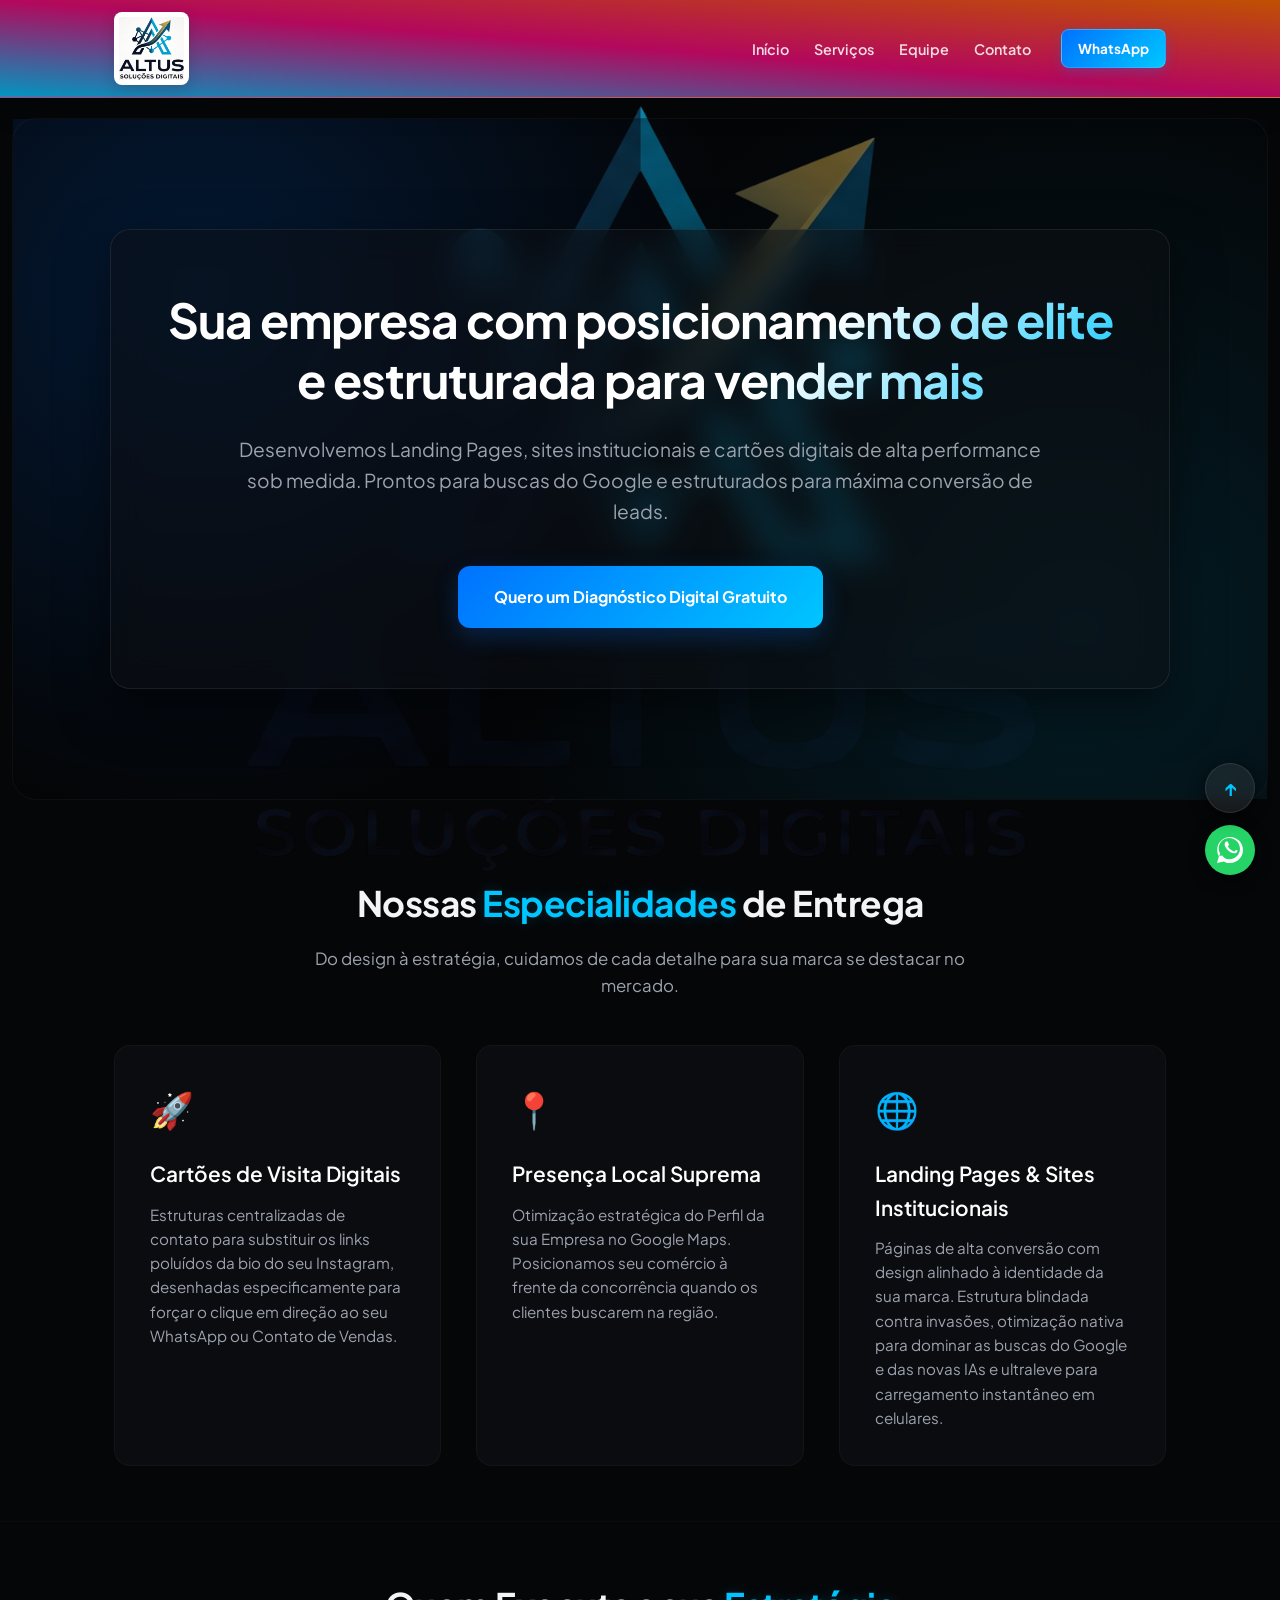
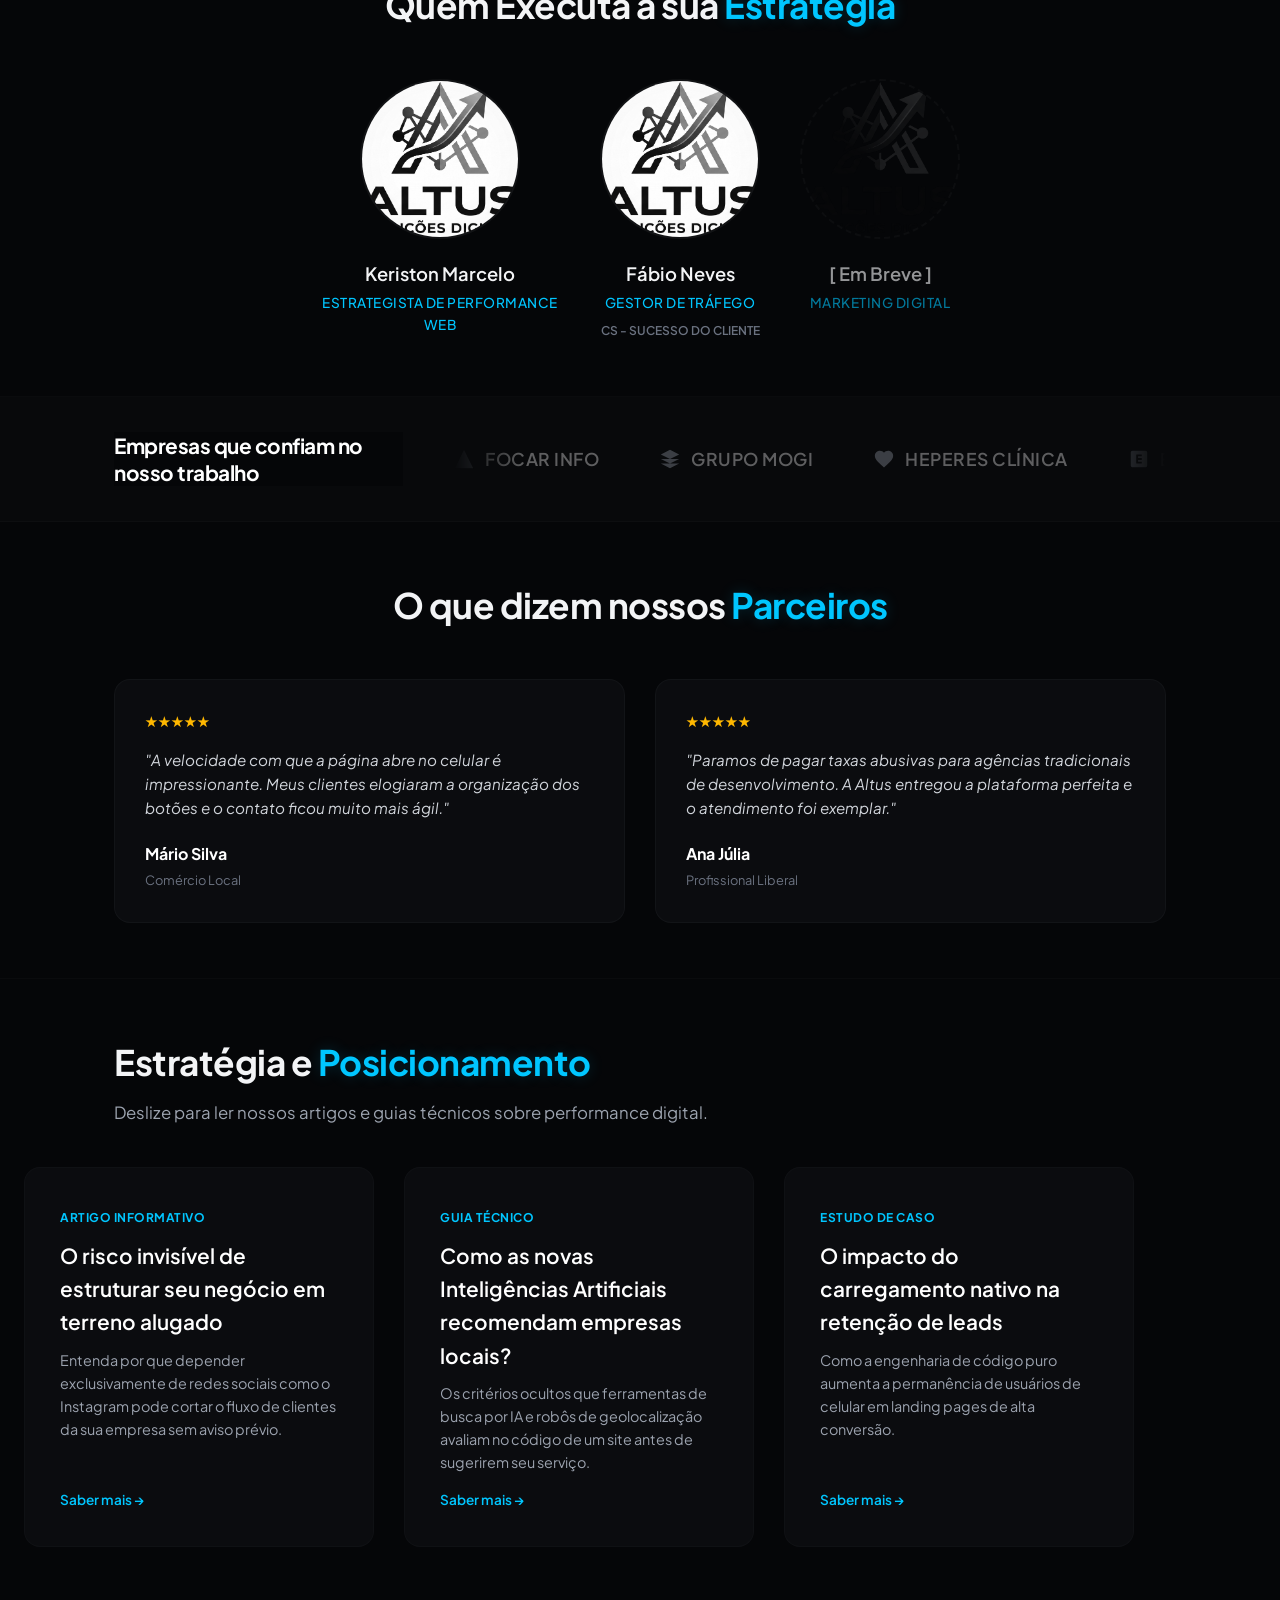
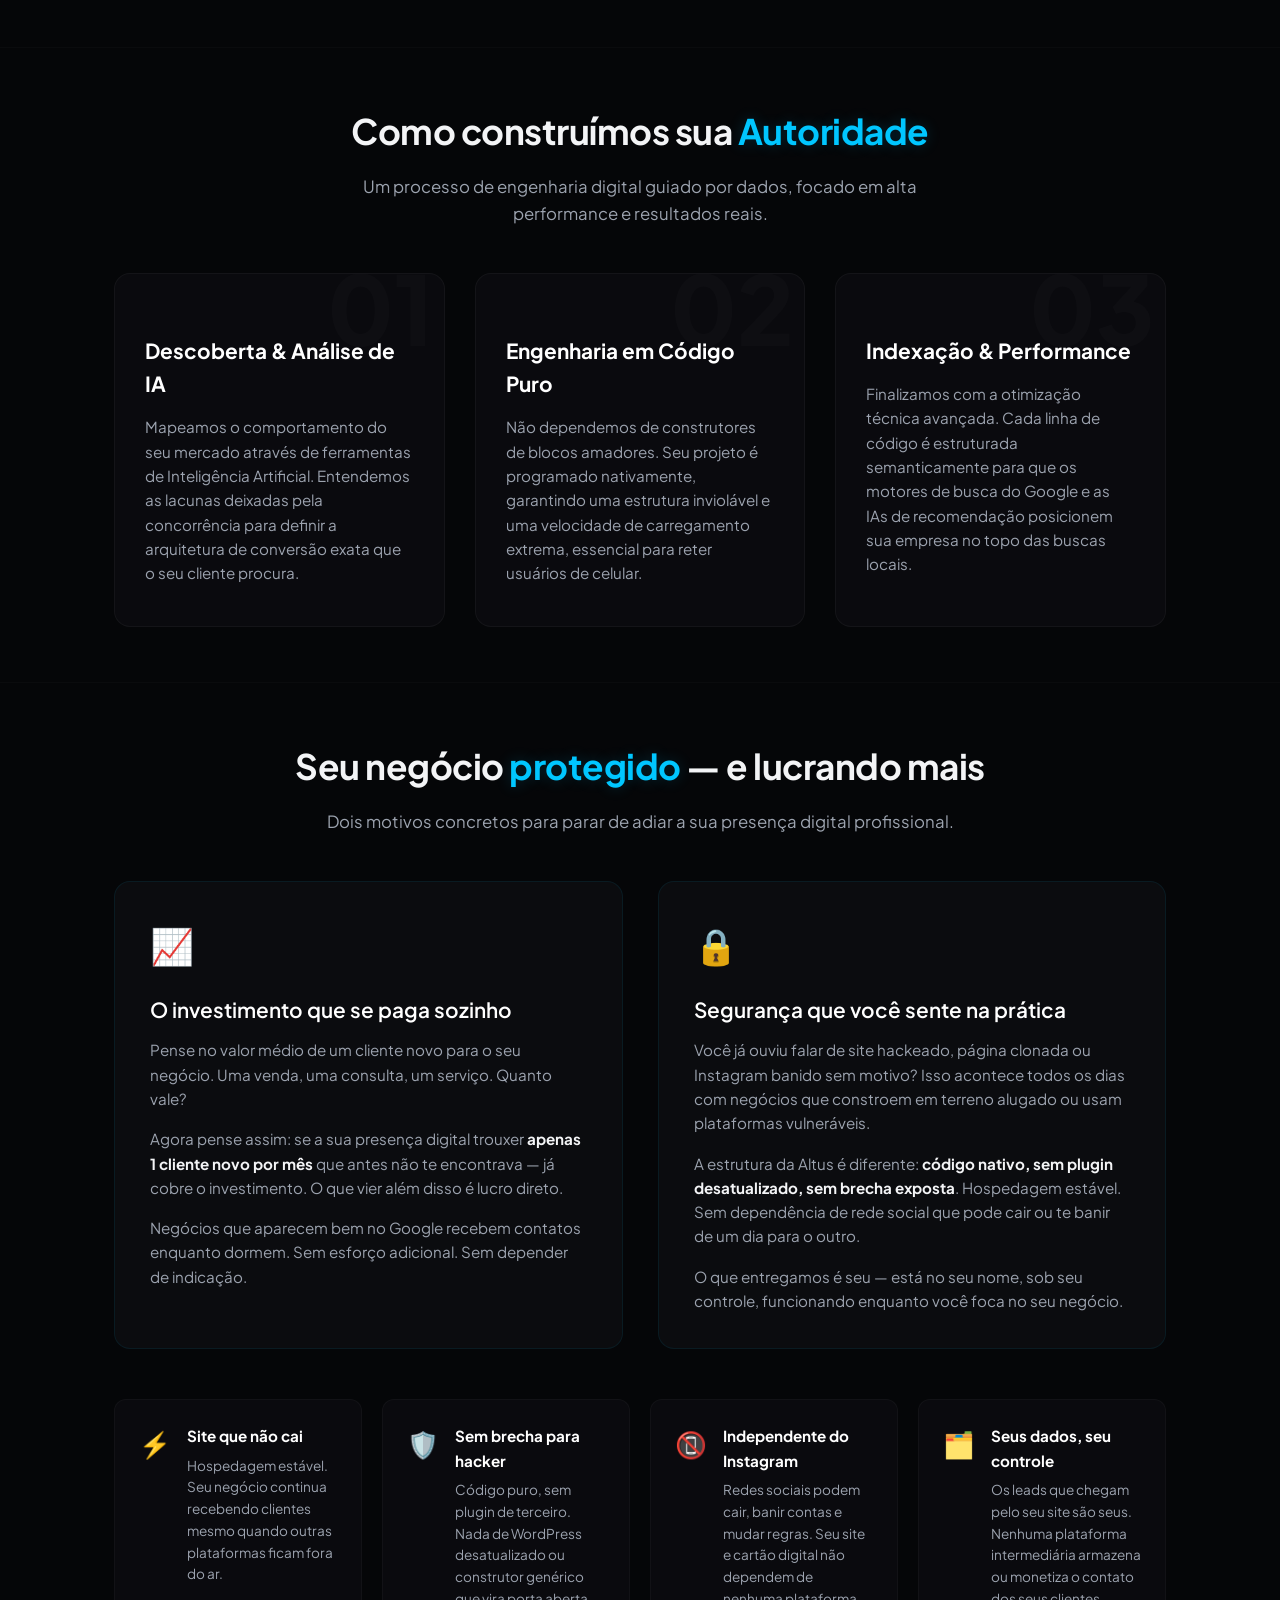
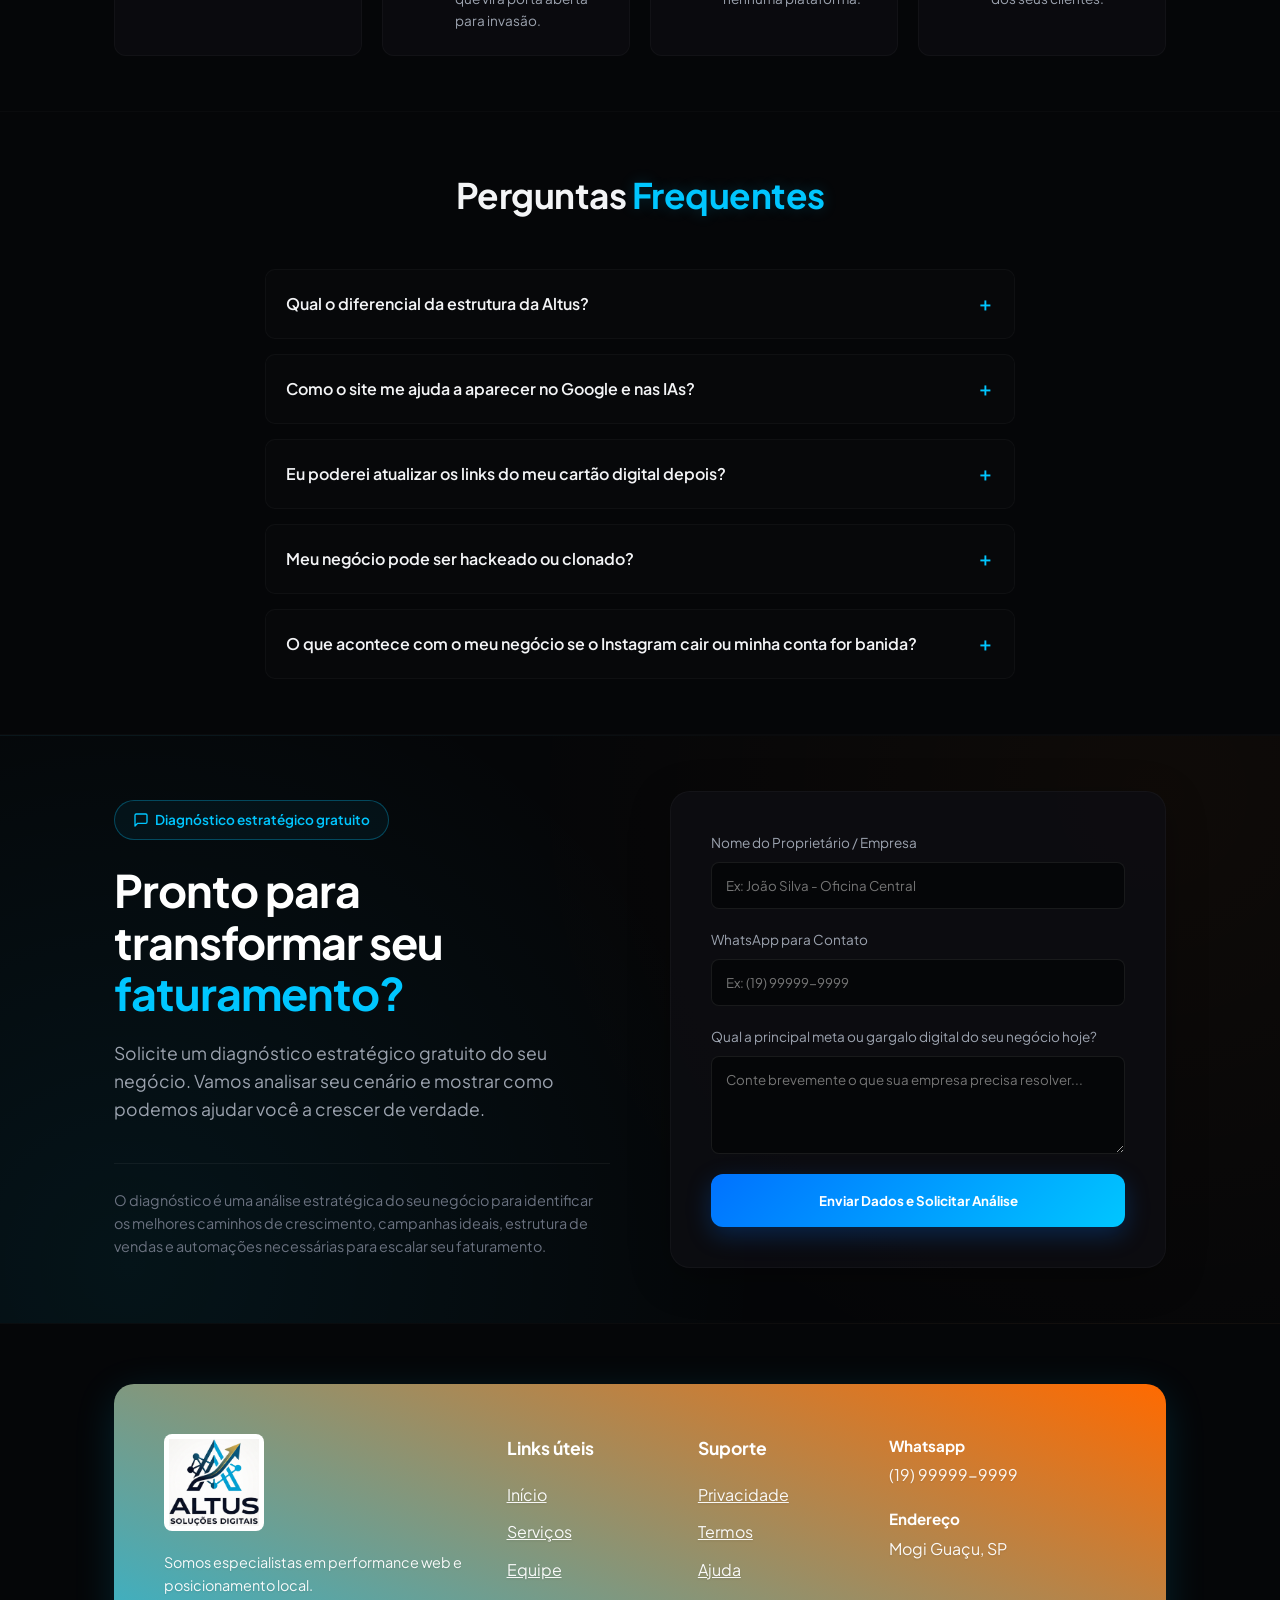
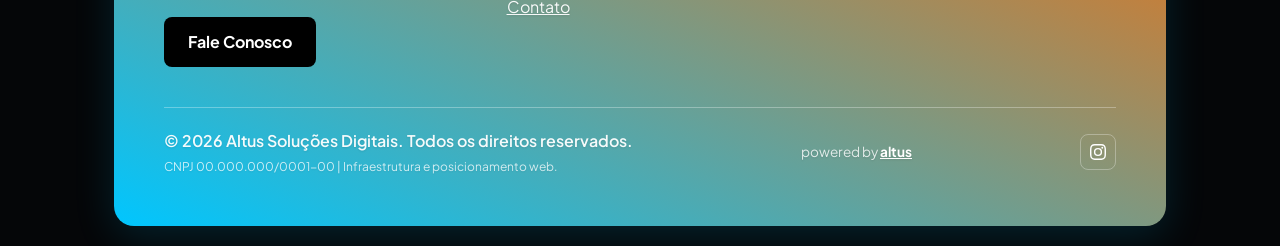
==== commit 874d20e5: "Update index.html" ====
--- a/index.html
+++ b/index.html
@@ -309,6 +309,69 @@
         </div>
     </section>
 
+    <section id="seguranca">
+        <div class="container">
+            <h2 class="section-title" style="margin-bottom: 15px;">Seu negócio <span>protegido</span> — e lucrando mais</h2>
+            <p class="section-subtitle">Dois motivos concretos para parar de adiar a sua presença digital profissional.</p>
+
+            <div class="grid-hunter" style="grid-template-columns: repeat(auto-fit, minmax(300px, 1fr)); margin-bottom: 50px;">
+
+                <div class="hunter-card" style="border-color: rgba(0,198,255,0.08);">
+                    <div class="hunter-icon">📈</div>
+                    <h3>O investimento que se paga sozinho</h3>
+                    <p style="margin-bottom: 16px;">Pense no valor médio de um cliente novo para o seu negócio. Uma venda, uma consulta, um serviço. Quanto vale?</p>
+                    <p style="margin-bottom: 16px;">Agora pense assim: se a sua presença digital trouxer <strong style="color: #f3f4f6;">apenas 1 cliente novo por mês</strong> que antes não te encontrava — já cobre o investimento. O que vier além disso é lucro direto.</p>
+                    <p>Negócios que aparecem bem no Google recebem contatos enquanto dormem. Sem esforço adicional. Sem depender de indicação.</p>
+                </div>
+
+                <div class="hunter-card" style="border-color: rgba(0,198,255,0.08);">
+                    <div class="hunter-icon">🔒</div>
+                    <h3>Segurança que você sente na prática</h3>
+                    <p style="margin-bottom: 16px;">Você já ouviu falar de site hackeado, página clonada ou Instagram banido sem motivo? Isso acontece todos os dias com negócios que constroem em terreno alugado ou usam plataformas vulneráveis.</p>
+                    <p style="margin-bottom: 16px;">A estrutura da Altus é diferente: <strong style="color: #f3f4f6;">código nativo, sem plugin desatualizado, sem brecha exposta</strong>. Hospedagem estável. Sem dependência de rede social que pode cair ou te banir de um dia para o outro.</p>
+                    <p>O que entregamos é seu — está no seu nome, sob seu controle, funcionando enquanto você foca no seu negócio.</p>
+                </div>
+
+            </div>
+
+            <div style="display: grid; grid-template-columns: repeat(auto-fit, minmax(220px, 1fr)); gap: 20px;">
+
+                <div style="background: rgba(13,14,18,0.7); border: 1px solid rgba(255,255,255,0.03); border-radius: 12px; padding: 24px; display: flex; align-items: flex-start; gap: 16px;">
+                    <span style="font-size: 1.6rem; flex-shrink: 0;">⚡</span>
+                    <div>
+                        <p style="font-weight: 700; color: #fff; margin-bottom: 6px; font-size: 0.95rem;">Site que não cai</p>
+                        <p style="color: #9ca3af; font-size: 0.85rem;">Hospedagem estável. Seu negócio continua recebendo clientes mesmo quando outras plataformas ficam fora do ar.</p>
+                    </div>
+                </div>
+
+                <div style="background: rgba(13,14,18,0.7); border: 1px solid rgba(255,255,255,0.03); border-radius: 12px; padding: 24px; display: flex; align-items: flex-start; gap: 16px;">
+                    <span style="font-size: 1.6rem; flex-shrink: 0;">🛡️</span>
+                    <div>
+                        <p style="font-weight: 700; color: #fff; margin-bottom: 6px; font-size: 0.95rem;">Sem brecha para hacker</p>
+                        <p style="color: #9ca3af; font-size: 0.85rem;">Código puro, sem plugin de terceiro. Nada de WordPress desatualizado ou construtor genérico que vira porta aberta para invasão.</p>
+                    </div>
+                </div>
+
+                <div style="background: rgba(13,14,18,0.7); border: 1px solid rgba(255,255,255,0.03); border-radius: 12px; padding: 24px; display: flex; align-items: flex-start; gap: 16px;">
+                    <span style="font-size: 1.6rem; flex-shrink: 0;">📵</span>
+                    <div>
+                        <p style="font-weight: 700; color: #fff; margin-bottom: 6px; font-size: 0.95rem;">Independente do Instagram</p>
+                        <p style="color: #9ca3af; font-size: 0.85rem;">Redes sociais podem cair, banir contas e mudar regras. Seu site e cartão digital não dependem de nenhuma plataforma.</p>
+                    </div>
+                </div>
+
+                <div style="background: rgba(13,14,18,0.7); border: 1px solid rgba(255,255,255,0.03); border-radius: 12px; padding: 24px; display: flex; align-items: flex-start; gap: 16px;">
+                    <span style="font-size: 1.6rem; flex-shrink: 0;">🗂️</span>
+                    <div>
+                        <p style="font-weight: 700; color: #fff; margin-bottom: 6px; font-size: 0.95rem;">Seus dados, seu controle</p>
+                        <p style="color: #9ca3af; font-size: 0.85rem;">Os leads que chegam pelo seu site são seus. Nenhuma plataforma intermediária armazena ou monetiza o contato dos seus clientes.</p>
+                    </div>
+                </div>
+
+            </div>
+        </div>
+    </section>
+
     <section id="faq">
         <div class="container">
             <h2 class="section-title">Perguntas <span>Frequentes</span></h2>
@@ -337,6 +400,21 @@
                         sempre que seu negócio expandir.
                     </div>
                 </details>
+                <details>
+                    <summary>Meu negócio pode ser hackeado ou clonado?</summary>
+                    <div class="faq-content">
+                        Essa é uma preocupação legítima — e a resposta honesta é: depende de como seu site foi feito. A grande maioria dos ataques acontece em sites construídos com WordPress ou plataformas genéricas cheias de plugins desatualizados. Cada plugin é uma porta potencial para invasão.<br><br>
+                        O que a Altus entrega é diferente: código nativo, escrito do zero, sem dependência de plugin de terceiro. Não existe camada vulnerável exposta. É como comparar uma porta de madeira com uma de aço — o invasor prefere o caminho mais fácil, e o seu não vai ser fácil.
+                    </div>
+                </details>
+                <details>
+                    <summary>O que acontece com o meu negócio se o Instagram cair ou minha conta for banida?</summary>
+                    <div class="faq-content">
+                        Em outubro de 2021, o Instagram, Facebook e WhatsApp ficaram fora do ar por mais de 6 horas. Negócios que dependiam exclusivamente dessas plataformas ficaram completamente mudos — sem como receber cliente, responder mensagem ou vender.<br><br>
+                        Quem tinha site próprio e cartão digital continuou funcionando normalmente. Além da instabilidade, contas são banidas sem aviso e sem explicação — e recuperar uma conta comercial pode levar semanas ou nunca acontecer.<br><br>
+                        Ter uma estrutura própria não significa abandonar as redes sociais. Significa não depender exclusivamente delas. Seu site e seu cartão digital são seus — nenhuma plataforma pode tirar isso de você.
+                    </div>
+                </details>
             </div>
         </div>
     </section>
@@ -422,8 +500,8 @@
                         <h4>Suporte</h4>
                         <ul>
                             <li><a href="#">Privacidade</a></li>
-                            <li><a href="#">Termos de Uso</a></li>
-                            <li><a href="proposta/">Escopo de Serviços</a></li>
+                            <li><a href="#">Termos</a></li>
+                            <li><a href="#">Ajuda</a></li>
                         </ul>
                     </div>
                     <div class="footer-contact">
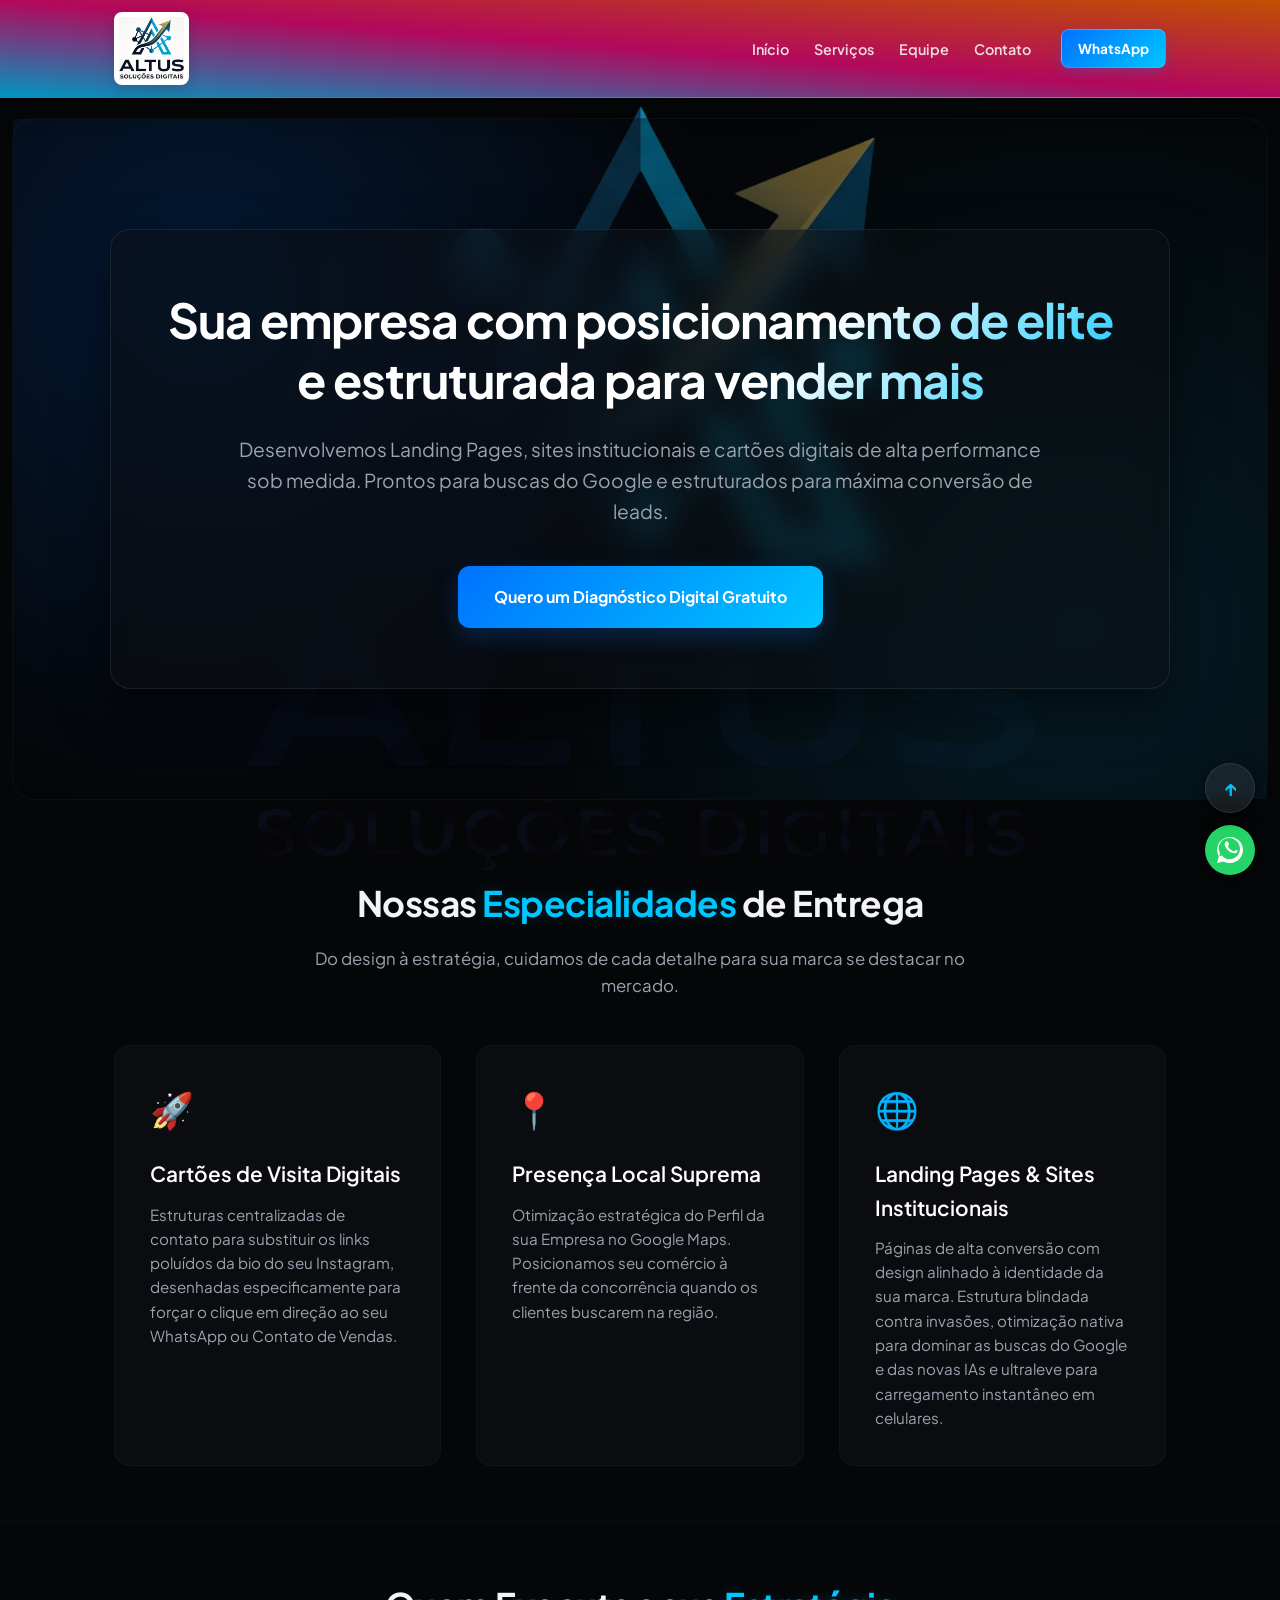
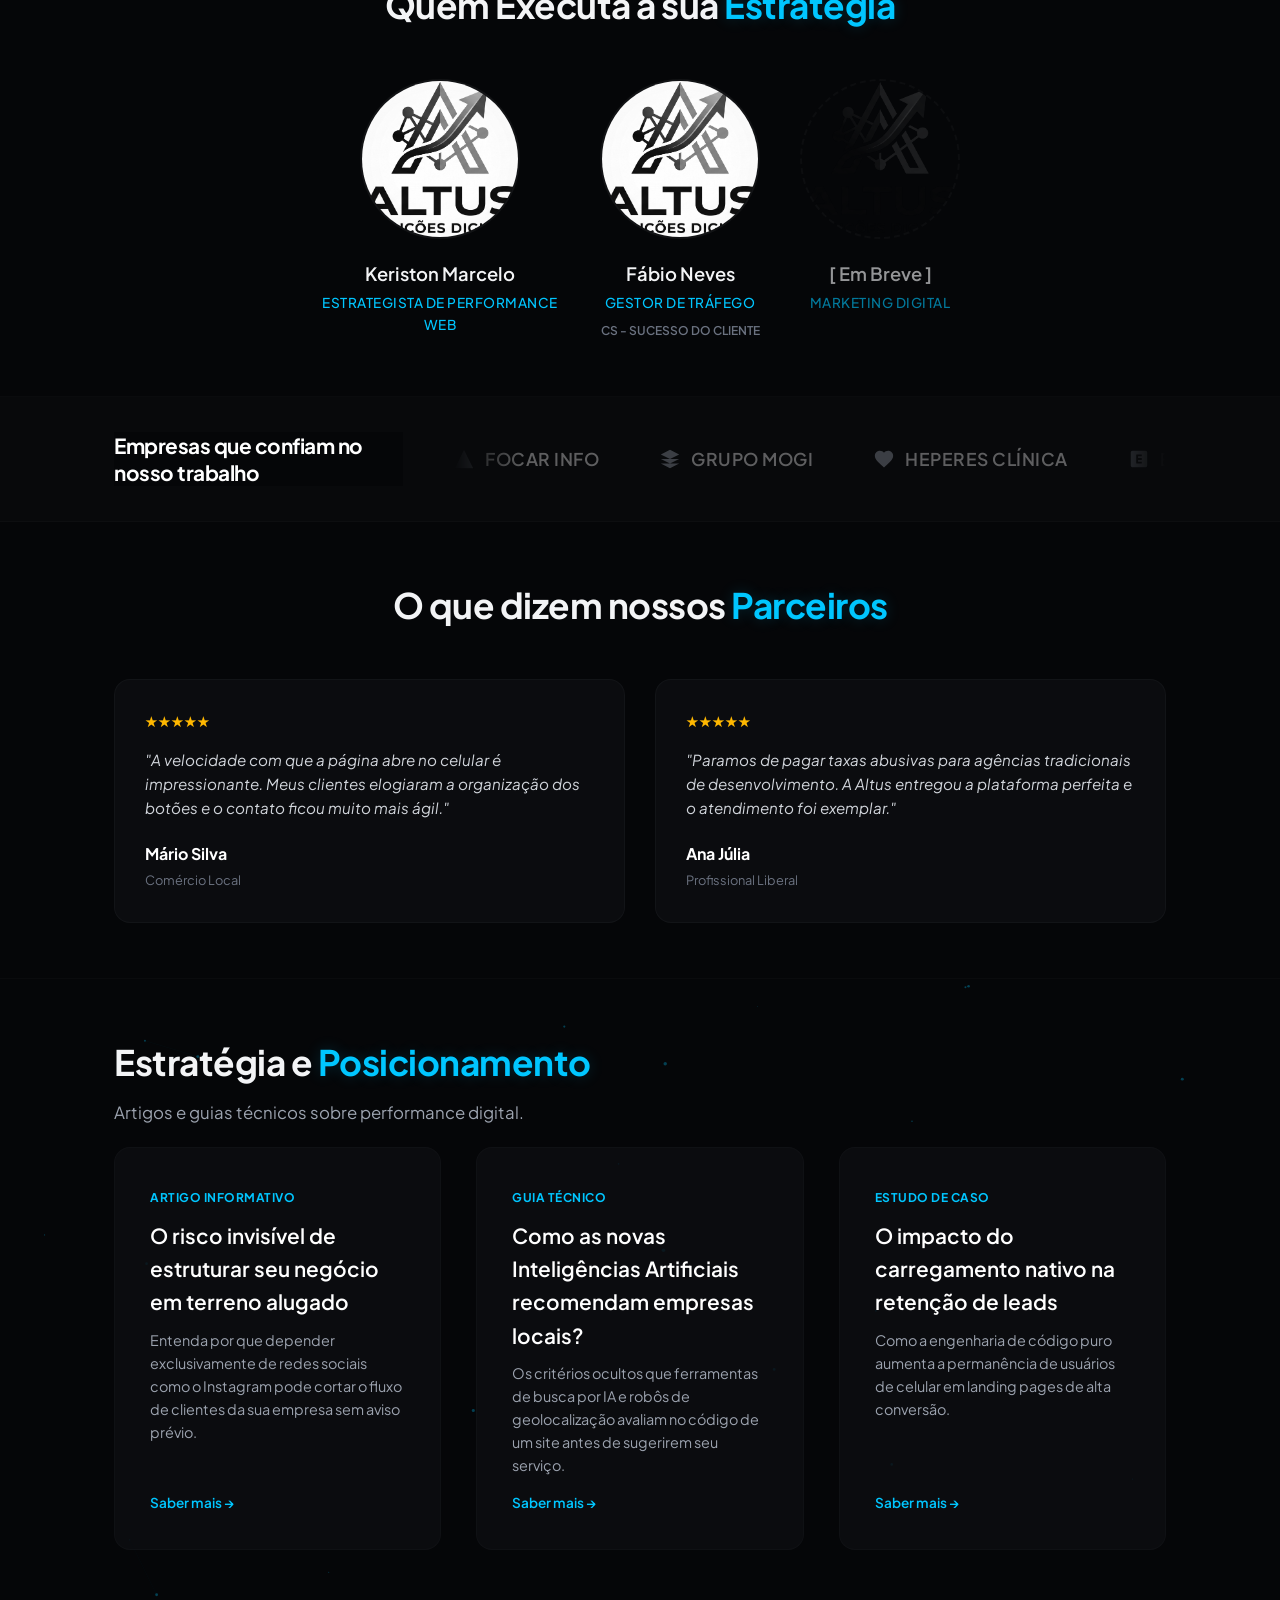
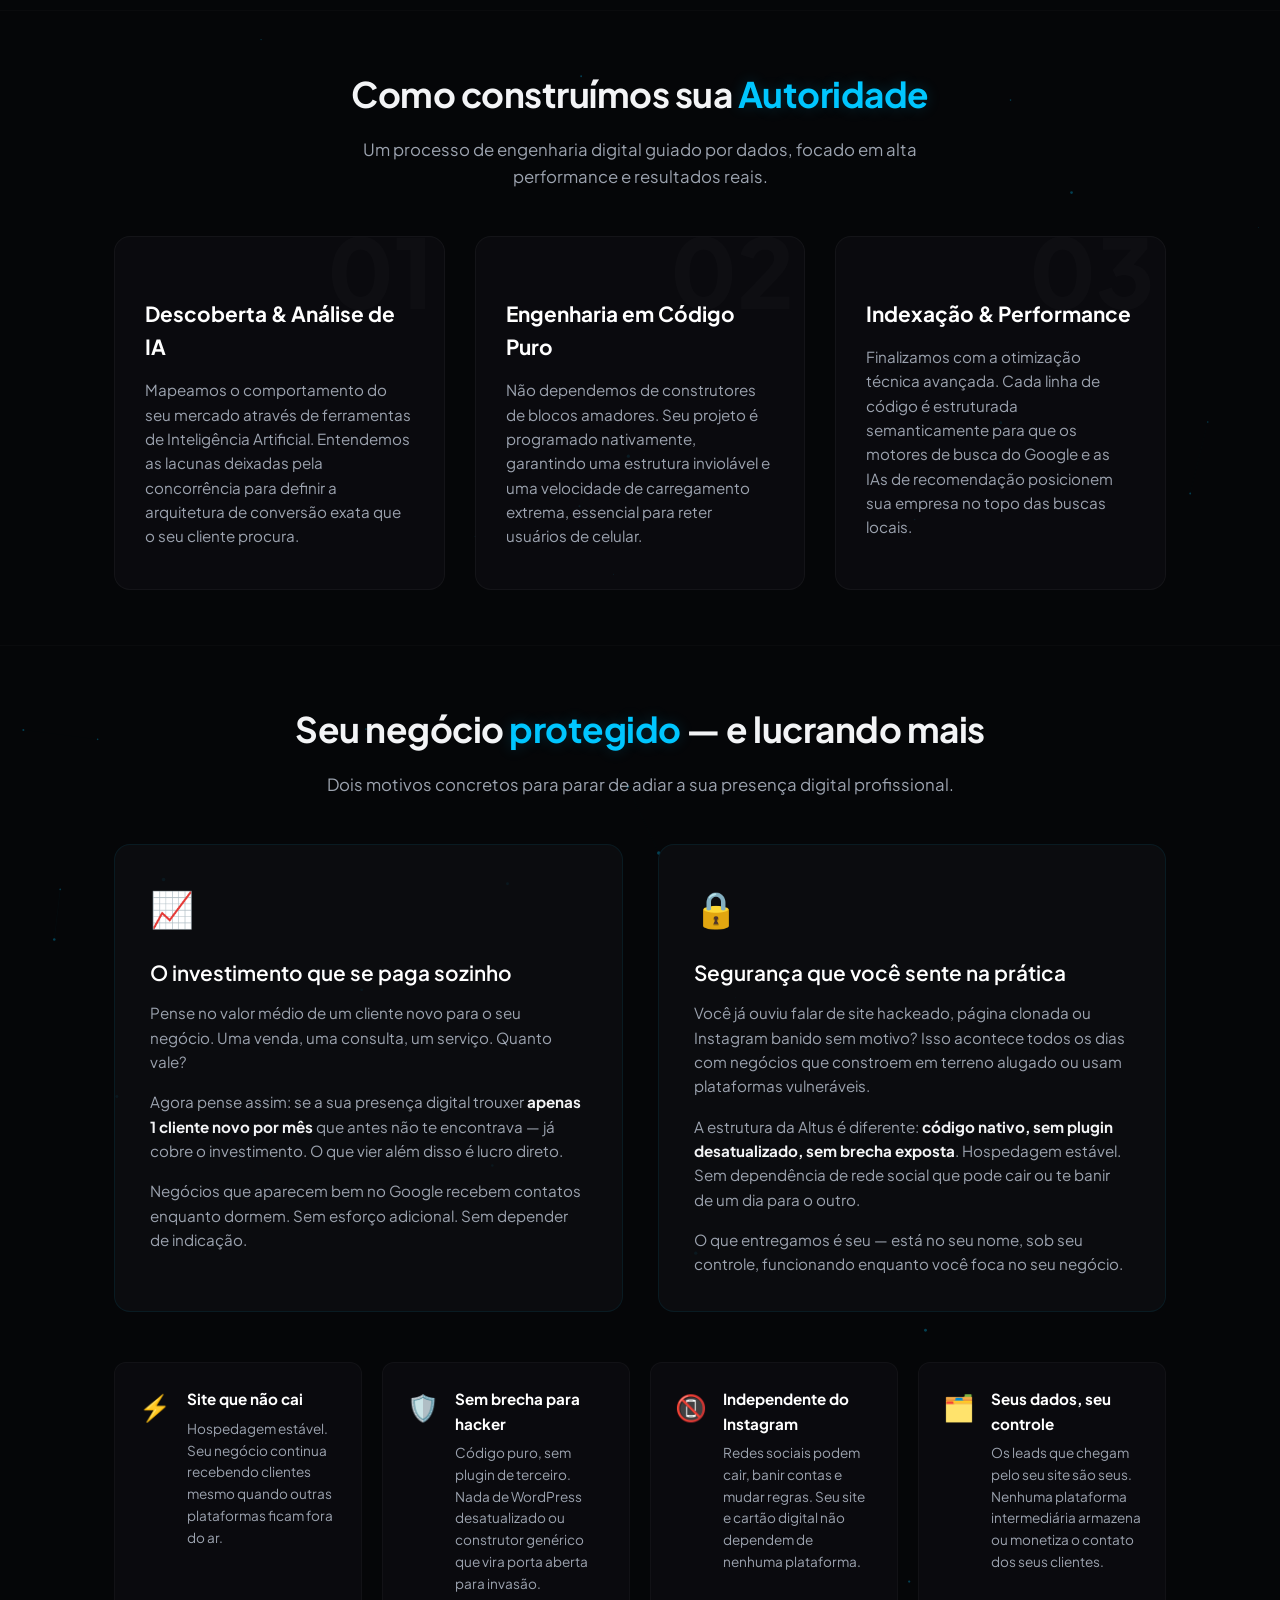
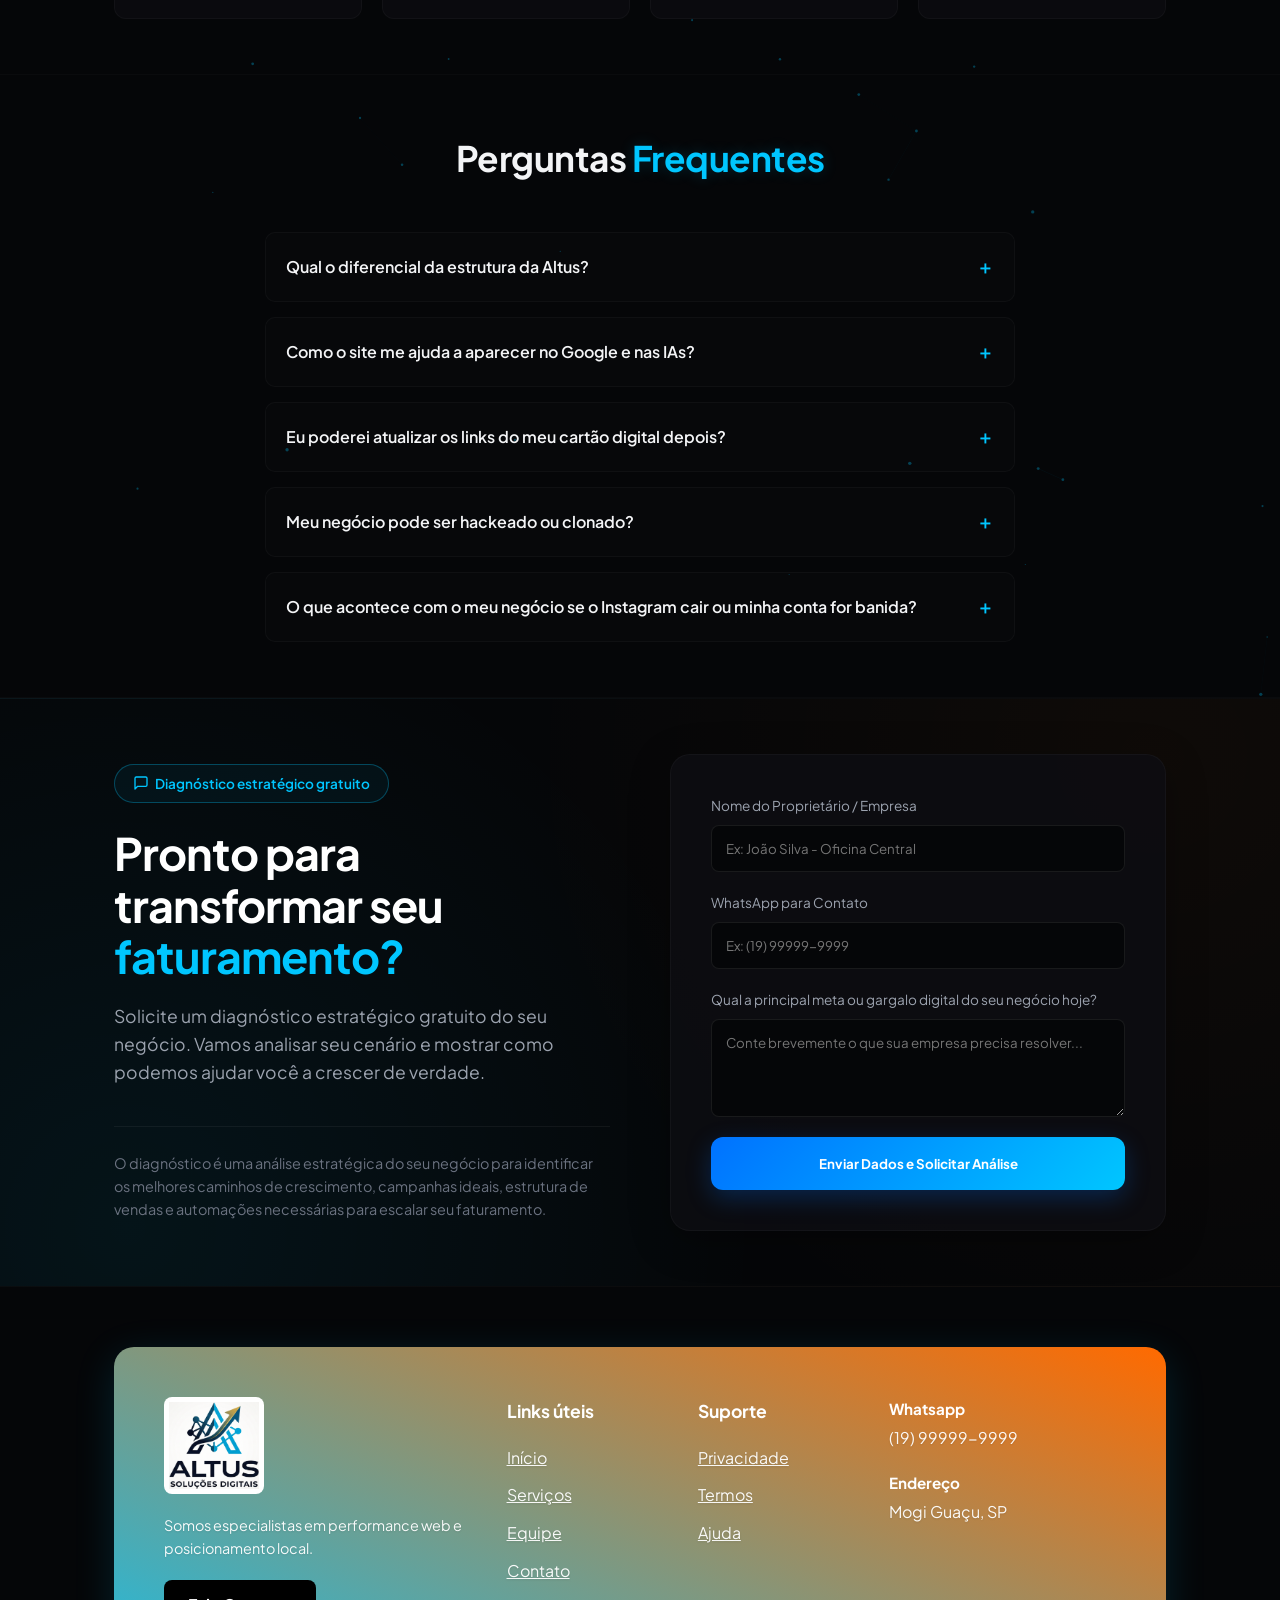
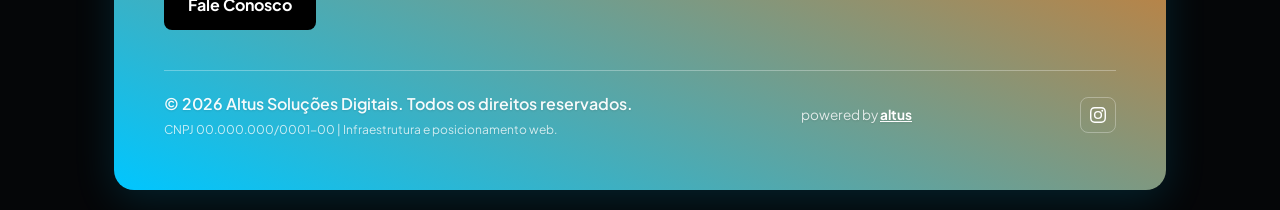
==== commit 80e519cb: "Update index.html" ====
--- a/index.html
+++ b/index.html
@@ -211,213 +211,272 @@
         </div>
     </section>
 
-    <section id="informativos" style="overflow: hidden; padding-bottom: 60px; display: block;">
-        <div class="container" style="margin-bottom: 20px;">
-            <h2 class="section-title" style="text-align: left; margin-bottom: 10px;">Estratégia e
-                <span>Posicionamento</span></h2>
-            <p style="color: #9ca3af; font-size: 1.05rem;">Deslize para ler nossos artigos e guias técnicos sobre
-                performance digital.</p>
-        </div>
-
-        <div class="scroll-horizontal-container">
-
-            <div class="scroll-item hunter-card"
-                style="border-color: rgba(255,255,255,0.02); display: flex; flex-direction: column; justify-content: space-between;">
-                <div>
-                    <span style="font-size: 0.75rem; color: #00c6ff; font-weight: 700; letter-spacing: 0.5px;">ARTIGO
-                        INFORMATIVO</span>
-                    <h3 style="margin: 10px 0;">O risco invisível de estruturar seu negócio em terreno alugado</h3>
-                    <p style="font-size: 0.9rem; margin-bottom: 15px;">Entenda por que depender exclusivamente de redes
-                        sociais como o Instagram pode cortar o fluxo de clientes da sua empresa sem aviso prévio.</p>
-                </div>
-                <a href="#contato"
-                    style="color: #00c6ff; text-decoration: none; font-size: 0.85rem; font-weight: 600;">Saber mais
-                    &rarr;</a>
-            </div>
-
-            <div class="scroll-item hunter-card"
-                style="border-color: rgba(255,255,255,0.02); display: flex; flex-direction: column; justify-content: space-between;">
-                <div>
-                    <span style="font-size: 0.75rem; color: #00c6ff; font-weight: 700; letter-spacing: 0.5px;">GUIA
-                        TÉCNICO</span>
-                    <h3 style="margin: 10px 0;">Como as novas Inteligências Artificiais recomendam empresas locais?</h3>
-                    <p style="font-size: 0.9rem; margin-bottom: 15px;">Os critérios ocultos que ferramentas de busca por
-                        IA e robôs de geolocalização avaliam no código de um site antes de sugerirem seu serviço.</p>
-                </div>
-                <a href="#contato"
-                    style="color: #00c6ff; text-decoration: none; font-size: 0.85rem; font-weight: 600;">Saber mais
-                    &rarr;</a>
-            </div>
-
-            <div class="scroll-item hunter-card"
-                style="border-color: rgba(255,255,255,0.02); display: flex; flex-direction: column; justify-content: space-between;">
-                <div>
-                    <span style="font-size: 0.75rem; color: #00c6ff; font-weight: 700; letter-spacing: 0.5px;">ESTUDO DE
-                        CASO</span>
-                    <h3 style="margin: 10px 0;">O impacto do carregamento nativo na retenção de leads</h3>
-                    <p style="font-size: 0.9rem; margin-bottom: 15px;">Como a engenharia de código puro aumenta a
-                        permanência de usuários de celular em landing pages de alta conversão.</p>
-                </div>
-                <a href="#contato"
-                    style="color: #00c6ff; text-decoration: none; font-size: 0.85rem; font-weight: 600;">Saber mais
-                    &rarr;</a>
-            </div>
-
-        </div>
-    </section>
-
-    <section id="metodologia">
-        <div class="container">
-            <h2 class="section-title" style="margin-bottom: 15px;">Como construímos sua <span>Autoridade</span></h2>
-            <p class="section-subtitle">Um processo de engenharia digital guiado por dados, focado em alta performance e
-                resultados reais.</p>
-
-            <div class="metodologia-grid">
-                <div class="method-card">
-                    <div class="method-step-bg">01</div>
-                    <div class="method-content">
-                        <h3>Descoberta & Análise de IA</h3>
-                        <p>Mapeamos o comportamento do seu mercado através de ferramentas de Inteligência Artificial.
-                            Entendemos as lacunas deixadas pela concorrência para definir a arquitetura de conversão
-                            exata
-                            que o seu cliente procura.</p>
-                    </div>
-                </div>
-
-                <div class="method-card">
-                    <div class="method-step-bg">02</div>
-                    <div class="method-content">
-                        <h3>Engenharia em Código Puro</h3>
-                        <p>Não dependemos de construtores de blocos amadores. Seu projeto é programado nativamente,
-                            garantindo uma estrutura inviolável e uma velocidade de carregamento extrema, essencial para
-                            reter usuários de celular.</p>
-                    </div>
-                </div>
-
-                <div class="method-card">
-                    <div class="method-step-bg">03</div>
-                    <div class="method-content">
-                        <h3>Indexação & Performance</h3>
-                        <p>Finalizamos com a otimização técnica avançada. Cada linha de código é estruturada
-                            semanticamente
-                            para que os motores de busca do Google e as IAs de recomendação posicionem sua empresa no
-                            topo
-                            das buscas locais.</p>
-                    </div>
-                </div>
-            </div>
-        </div>
-    </section>
-
-    <section id="seguranca">
-        <div class="container">
-            <h2 class="section-title" style="margin-bottom: 15px;">Seu negócio <span>protegido</span> — e lucrando mais</h2>
-            <p class="section-subtitle">Dois motivos concretos para parar de adiar a sua presença digital profissional.</p>
-
-            <div class="grid-hunter" style="grid-template-columns: repeat(auto-fit, minmax(300px, 1fr)); margin-bottom: 50px;">
-
-                <div class="hunter-card" style="border-color: rgba(0,198,255,0.08);">
-                    <div class="hunter-icon">📈</div>
-                    <h3>O investimento que se paga sozinho</h3>
-                    <p style="margin-bottom: 16px;">Pense no valor médio de um cliente novo para o seu negócio. Uma venda, uma consulta, um serviço. Quanto vale?</p>
-                    <p style="margin-bottom: 16px;">Agora pense assim: se a sua presença digital trouxer <strong style="color: #f3f4f6;">apenas 1 cliente novo por mês</strong> que antes não te encontrava — já cobre o investimento. O que vier além disso é lucro direto.</p>
-                    <p>Negócios que aparecem bem no Google recebem contatos enquanto dormem. Sem esforço adicional. Sem depender de indicação.</p>
-                </div>
-
-                <div class="hunter-card" style="border-color: rgba(0,198,255,0.08);">
-                    <div class="hunter-icon">🔒</div>
-                    <h3>Segurança que você sente na prática</h3>
-                    <p style="margin-bottom: 16px;">Você já ouviu falar de site hackeado, página clonada ou Instagram banido sem motivo? Isso acontece todos os dias com negócios que constroem em terreno alugado ou usam plataformas vulneráveis.</p>
-                    <p style="margin-bottom: 16px;">A estrutura da Altus é diferente: <strong style="color: #f3f4f6;">código nativo, sem plugin desatualizado, sem brecha exposta</strong>. Hospedagem estável. Sem dependência de rede social que pode cair ou te banir de um dia para o outro.</p>
-                    <p>O que entregamos é seu — está no seu nome, sob seu controle, funcionando enquanto você foca no seu negócio.</p>
-                </div>
-
-            </div>
-
-            <div style="display: grid; grid-template-columns: repeat(auto-fit, minmax(220px, 1fr)); gap: 20px;">
-
-                <div style="background: rgba(13,14,18,0.7); border: 1px solid rgba(255,255,255,0.03); border-radius: 12px; padding: 24px; display: flex; align-items: flex-start; gap: 16px;">
-                    <span style="font-size: 1.6rem; flex-shrink: 0;">⚡</span>
-                    <div>
-                        <p style="font-weight: 700; color: #fff; margin-bottom: 6px; font-size: 0.95rem;">Site que não cai</p>
-                        <p style="color: #9ca3af; font-size: 0.85rem;">Hospedagem estável. Seu negócio continua recebendo clientes mesmo quando outras plataformas ficam fora do ar.</p>
-                    </div>
-                </div>
-
-                <div style="background: rgba(13,14,18,0.7); border: 1px solid rgba(255,255,255,0.03); border-radius: 12px; padding: 24px; display: flex; align-items: flex-start; gap: 16px;">
-                    <span style="font-size: 1.6rem; flex-shrink: 0;">🛡️</span>
-                    <div>
-                        <p style="font-weight: 700; color: #fff; margin-bottom: 6px; font-size: 0.95rem;">Sem brecha para hacker</p>
-                        <p style="color: #9ca3af; font-size: 0.85rem;">Código puro, sem plugin de terceiro. Nada de WordPress desatualizado ou construtor genérico que vira porta aberta para invasão.</p>
-                    </div>
-                </div>
-
-                <div style="background: rgba(13,14,18,0.7); border: 1px solid rgba(255,255,255,0.03); border-radius: 12px; padding: 24px; display: flex; align-items: flex-start; gap: 16px;">
-                    <span style="font-size: 1.6rem; flex-shrink: 0;">📵</span>
-                    <div>
-                        <p style="font-weight: 700; color: #fff; margin-bottom: 6px; font-size: 0.95rem;">Independente do Instagram</p>
-                        <p style="color: #9ca3af; font-size: 0.85rem;">Redes sociais podem cair, banir contas e mudar regras. Seu site e cartão digital não dependem de nenhuma plataforma.</p>
-                    </div>
-                </div>
-
-                <div style="background: rgba(13,14,18,0.7); border: 1px solid rgba(255,255,255,0.03); border-radius: 12px; padding: 24px; display: flex; align-items: flex-start; gap: 16px;">
-                    <span style="font-size: 1.6rem; flex-shrink: 0;">🗂️</span>
-                    <div>
-                        <p style="font-weight: 700; color: #fff; margin-bottom: 6px; font-size: 0.95rem;">Seus dados, seu controle</p>
-                        <p style="color: #9ca3af; font-size: 0.85rem;">Os leads que chegam pelo seu site são seus. Nenhuma plataforma intermediária armazena ou monetiza o contato dos seus clientes.</p>
-                    </div>
-                </div>
-
-            </div>
-        </div>
-    </section>
-
-    <section id="faq">
-        <div class="container">
-            <h2 class="section-title">Perguntas <span>Frequentes</span></h2>
-            <div class="faq-wrapper">
-                <details>
-                    <summary>Qual o diferencial da estrutura da Altus?</summary>
-                    <div class="faq-content">
-                        Não utilizamos construtores pesados e genéricos do mercado. Nosso código é escrito de forma
-                        nativa e enxuta, garantindo carregamento instantâneo no celular, segurança inviolável contra
-                        vírus e estabilidade total.
-                    </div>
-                </details>
-                <details>
-                    <summary>Como o site me ajuda a aparecer no Google e nas IAs?</summary>
-                    <div class="faq-content">
-                        Nossos projetos são estruturados semanticamente. Isso significa que organizamos as tags internas
-                        de forma otimizada para que os robôs de inteligência artificial (como ChatGPT e Gemini) e o
-                        algoritmo do Google cataloguem e recomendem sua empresa com prioridade regional.
-                    </div>
-                </details>
-                <details>
-                    <summary>Eu poderei atualizar os links do meu cartão digital depois?</summary>
-                    <div class="faq-content">
-                        Sim. Toda a estrutura é entregue de forma organizada e fornecemos o suporte básico necessário
-                        para que alterações simples de contatos, links ou redes sociais sejam feitas de forma ágil
-                        sempre que seu negócio expandir.
-                    </div>
-                </details>
-                <details>
-                    <summary>Meu negócio pode ser hackeado ou clonado?</summary>
-                    <div class="faq-content">
-                        Essa é uma preocupação legítima — e a resposta honesta é: depende de como seu site foi feito. A grande maioria dos ataques acontece em sites construídos com WordPress ou plataformas genéricas cheias de plugins desatualizados. Cada plugin é uma porta potencial para invasão.<br><br>
-                        O que a Altus entrega é diferente: código nativo, escrito do zero, sem dependência de plugin de terceiro. Não existe camada vulnerável exposta. É como comparar uma porta de madeira com uma de aço — o invasor prefere o caminho mais fácil, e o seu não vai ser fácil.
-                    </div>
-                </details>
-                <details>
-                    <summary>O que acontece com o meu negócio se o Instagram cair ou minha conta for banida?</summary>
-                    <div class="faq-content">
-                        Em outubro de 2021, o Instagram, Facebook e WhatsApp ficaram fora do ar por mais de 6 horas. Negócios que dependiam exclusivamente dessas plataformas ficaram completamente mudos — sem como receber cliente, responder mensagem ou vender.<br><br>
-                        Quem tinha site próprio e cartão digital continuou funcionando normalmente. Além da instabilidade, contas são banidas sem aviso e sem explicação — e recuperar uma conta comercial pode levar semanas ou nunca acontecer.<br><br>
-                        Ter uma estrutura própria não significa abandonar as redes sociais. Significa não depender exclusivamente delas. Seu site e seu cartão digital são seus — nenhuma plataforma pode tirar isso de você.
-                    </div>
-                </details>
-            </div>
-        </div>
-    </section>
+    <!-- Canvas de partículas — cobre informativos, metodologia, segurança e FAQ -->
+    <div id="particles-bg" style="position: relative;">
+        <canvas id="particles-canvas"
+            style="position: absolute; top: 0; left: 0; width: 100%; height: 100%; pointer-events: none; z-index: 0;"></canvas>
+
+        <section id="informativos" style="padding-bottom: 60px; display: block; position: relative; z-index: 1;">
+            <div class="container" style="margin-bottom: 20px;">
+                <h2 class="section-title" style="text-align: left; margin-bottom: 10px;">Estratégia e
+                    <span>Posicionamento</span>
+                </h2>
+                <p style="color: #9ca3af; font-size: 1.05rem;">Artigos e guias técnicos sobre performance digital.</p>
+            </div>
+
+            <div class="container">
+                <div class="grid-hunter">
+
+                    <div class="hunter-card"
+                        style="border-color: rgba(255,255,255,0.02); display: flex; flex-direction: column; justify-content: space-between;">
+                        <div>
+                            <span
+                                style="font-size: 0.75rem; color: #00c6ff; font-weight: 700; letter-spacing: 0.5px;">ARTIGO
+                                INFORMATIVO</span>
+                            <h3 style="margin: 10px 0;">O risco invisível de estruturar seu negócio em terreno alugado
+                            </h3>
+                            <p style="font-size: 0.9rem; margin-bottom: 15px;">Entenda por que depender exclusivamente
+                                de redes sociais como o Instagram pode cortar o fluxo de clientes da sua empresa sem
+                                aviso prévio.</p>
+                        </div>
+                        <a href="#contato"
+                            style="color: #00c6ff; text-decoration: none; font-size: 0.85rem; font-weight: 600;">Saber
+                            mais &rarr;</a>
+                    </div>
+
+                    <div class="hunter-card"
+                        style="border-color: rgba(255,255,255,0.02); display: flex; flex-direction: column; justify-content: space-between;">
+                        <div>
+                            <span
+                                style="font-size: 0.75rem; color: #00c6ff; font-weight: 700; letter-spacing: 0.5px;">GUIA
+                                TÉCNICO</span>
+                            <h3 style="margin: 10px 0;">Como as novas Inteligências Artificiais recomendam empresas
+                                locais?</h3>
+                            <p style="font-size: 0.9rem; margin-bottom: 15px;">Os critérios ocultos que ferramentas de
+                                busca por IA e robôs de geolocalização avaliam no código de um site antes de sugerirem
+                                seu serviço.</p>
+                        </div>
+                        <a href="#contato"
+                            style="color: #00c6ff; text-decoration: none; font-size: 0.85rem; font-weight: 600;">Saber
+                            mais &rarr;</a>
+                    </div>
+
+                    <div class="hunter-card"
+                        style="border-color: rgba(255,255,255,0.02); display: flex; flex-direction: column; justify-content: space-between;">
+                        <div>
+                            <span
+                                style="font-size: 0.75rem; color: #00c6ff; font-weight: 700; letter-spacing: 0.5px;">ESTUDO
+                                DE CASO</span>
+                            <h3 style="margin: 10px 0;">O impacto do carregamento nativo na retenção de leads</h3>
+                            <p style="font-size: 0.9rem; margin-bottom: 15px;">Como a engenharia de código puro aumenta
+                                a permanência de usuários de celular em landing pages de alta conversão.</p>
+                        </div>
+                        <a href="#contato"
+                            style="color: #00c6ff; text-decoration: none; font-size: 0.85rem; font-weight: 600;">Saber
+                            mais &rarr;</a>
+                    </div>
+
+                </div>
+            </div>
+        </section>
+
+        <section id="metodologia" style="position: relative; z-index: 1;">
+            <div class="container">
+                <h2 class="section-title" style="margin-bottom: 15px;">Como construímos sua <span>Autoridade</span></h2>
+                <p class="section-subtitle">Um processo de engenharia digital guiado por dados, focado em alta
+                    performance e
+                    resultados reais.</p>
+
+                <div class="metodologia-grid">
+                    <div class="method-card">
+                        <div class="method-step-bg">01</div>
+                        <div class="method-content">
+                            <h3>Descoberta & Análise de IA</h3>
+                            <p>Mapeamos o comportamento do seu mercado através de ferramentas de Inteligência
+                                Artificial.
+                                Entendemos as lacunas deixadas pela concorrência para definir a arquitetura de conversão
+                                exata
+                                que o seu cliente procura.</p>
+                        </div>
+                    </div>
+
+                    <div class="method-card">
+                        <div class="method-step-bg">02</div>
+                        <div class="method-content">
+                            <h3>Engenharia em Código Puro</h3>
+                            <p>Não dependemos de construtores de blocos amadores. Seu projeto é programado nativamente,
+                                garantindo uma estrutura inviolável e uma velocidade de carregamento extrema, essencial
+                                para
+                                reter usuários de celular.</p>
+                        </div>
+                    </div>
+
+                    <div class="method-card">
+                        <div class="method-step-bg">03</div>
+                        <div class="method-content">
+                            <h3>Indexação & Performance</h3>
+                            <p>Finalizamos com a otimização técnica avançada. Cada linha de código é estruturada
+                                semanticamente
+                                para que os motores de busca do Google e as IAs de recomendação posicionem sua empresa
+                                no
+                                topo
+                                das buscas locais.</p>
+                        </div>
+                    </div>
+                </div>
+            </div>
+        </section>
+
+        <section id="seguranca">
+            <div class="container">
+                <h2 class="section-title" style="margin-bottom: 15px;">Seu negócio <span>protegido</span> — e lucrando
+                    mais</h2>
+                <p class="section-subtitle">Dois motivos concretos para parar de adiar a sua presença digital
+                    profissional.</p>
+
+                <div class="grid-hunter"
+                    style="grid-template-columns: repeat(auto-fit, minmax(300px, 1fr)); margin-bottom: 50px;">
+
+                    <div class="hunter-card" style="border-color: rgba(0,198,255,0.08);">
+                        <div class="hunter-icon">📈</div>
+                        <h3>O investimento que se paga sozinho</h3>
+                        <p style="margin-bottom: 16px;">Pense no valor médio de um cliente novo para o seu negócio. Uma
+                            venda, uma consulta, um serviço. Quanto vale?</p>
+                        <p style="margin-bottom: 16px;">Agora pense assim: se a sua presença digital trouxer <strong
+                                style="color: #f3f4f6;">apenas 1 cliente novo por mês</strong> que antes não te
+                            encontrava — já cobre o investimento. O que vier além disso é lucro direto.</p>
+                        <p>Negócios que aparecem bem no Google recebem contatos enquanto dormem. Sem esforço adicional.
+                            Sem depender de indicação.</p>
+                    </div>
+
+                    <div class="hunter-card" style="border-color: rgba(0,198,255,0.08);">
+                        <div class="hunter-icon">🔒</div>
+                        <h3>Segurança que você sente na prática</h3>
+                        <p style="margin-bottom: 16px;">Você já ouviu falar de site hackeado, página clonada ou
+                            Instagram banido sem motivo? Isso acontece todos os dias com negócios que constroem em
+                            terreno alugado ou usam plataformas vulneráveis.</p>
+                        <p style="margin-bottom: 16px;">A estrutura da Altus é diferente: <strong
+                                style="color: #f3f4f6;">código nativo, sem plugin desatualizado, sem brecha
+                                exposta</strong>. Hospedagem estável. Sem dependência de rede social que pode cair ou te
+                            banir de um dia para o outro.</p>
+                        <p>O que entregamos é seu — está no seu nome, sob seu controle, funcionando enquanto você foca
+                            no seu negócio.</p>
+                    </div>
+
+                </div>
+
+                <div style="display: grid; grid-template-columns: repeat(auto-fit, minmax(220px, 1fr)); gap: 20px;">
+
+                    <div
+                        style="background: rgba(13,14,18,0.7); border: 1px solid rgba(255,255,255,0.03); border-radius: 12px; padding: 24px; display: flex; align-items: flex-start; gap: 16px;">
+                        <span style="font-size: 1.6rem; flex-shrink: 0;">⚡</span>
+                        <div>
+                            <p style="font-weight: 700; color: #fff; margin-bottom: 6px; font-size: 0.95rem;">Site que
+                                não cai</p>
+                            <p style="color: #9ca3af; font-size: 0.85rem;">Hospedagem estável. Seu negócio continua
+                                recebendo clientes mesmo quando outras plataformas ficam fora do ar.</p>
+                        </div>
+                    </div>
+
+                    <div
+                        style="background: rgba(13,14,18,0.7); border: 1px solid rgba(255,255,255,0.03); border-radius: 12px; padding: 24px; display: flex; align-items: flex-start; gap: 16px;">
+                        <span style="font-size: 1.6rem; flex-shrink: 0;">🛡️</span>
+                        <div>
+                            <p style="font-weight: 700; color: #fff; margin-bottom: 6px; font-size: 0.95rem;">Sem brecha
+                                para hacker</p>
+                            <p style="color: #9ca3af; font-size: 0.85rem;">Código puro, sem plugin de terceiro. Nada de
+                                WordPress desatualizado ou construtor genérico que vira porta aberta para invasão.</p>
+                        </div>
+                    </div>
+
+                    <div
+                        style="background: rgba(13,14,18,0.7); border: 1px solid rgba(255,255,255,0.03); border-radius: 12px; padding: 24px; display: flex; align-items: flex-start; gap: 16px;">
+                        <span style="font-size: 1.6rem; flex-shrink: 0;">📵</span>
+                        <div>
+                            <p style="font-weight: 700; color: #fff; margin-bottom: 6px; font-size: 0.95rem;">
+                                Independente do Instagram</p>
+                            <p style="color: #9ca3af; font-size: 0.85rem;">Redes sociais podem cair, banir contas e
+                                mudar regras. Seu site e cartão digital não dependem de nenhuma plataforma.</p>
+                        </div>
+                    </div>
+
+                    <div
+                        style="background: rgba(13,14,18,0.7); border: 1px solid rgba(255,255,255,0.03); border-radius: 12px; padding: 24px; display: flex; align-items: flex-start; gap: 16px;">
+                        <span style="font-size: 1.6rem; flex-shrink: 0;">🗂️</span>
+                        <div>
+                            <p style="font-weight: 700; color: #fff; margin-bottom: 6px; font-size: 0.95rem;">Seus
+                                dados, seu controle</p>
+                            <p style="color: #9ca3af; font-size: 0.85rem;">Os leads que chegam pelo seu site são seus.
+                                Nenhuma plataforma intermediária armazena ou monetiza o contato dos seus clientes.</p>
+                        </div>
+                    </div>
+
+                </div>
+            </div>
+        </section>
+
+        <section id="faq">
+            <div class="container">
+                <h2 class="section-title">Perguntas <span>Frequentes</span></h2>
+                <div class="faq-wrapper">
+                    <details>
+                        <summary>Qual o diferencial da estrutura da Altus?</summary>
+                        <div class="faq-content">
+                            Não utilizamos construtores pesados e genéricos do mercado. Nosso código é escrito de forma
+                            nativa e enxuta, garantindo carregamento instantâneo no celular, segurança inviolável contra
+                            vírus e estabilidade total.
+                        </div>
+                    </details>
+                    <details>
+                        <summary>Como o site me ajuda a aparecer no Google e nas IAs?</summary>
+                        <div class="faq-content">
+                            Nossos projetos são estruturados semanticamente. Isso significa que organizamos as tags
+                            internas
+                            de forma otimizada para que os robôs de inteligência artificial (como ChatGPT e Gemini) e o
+                            algoritmo do Google cataloguem e recomendem sua empresa com prioridade regional.
+                        </div>
+                    </details>
+                    <details>
+                        <summary>Eu poderei atualizar os links do meu cartão digital depois?</summary>
+                        <div class="faq-content">
+                            Sim. Toda a estrutura é entregue de forma organizada e fornecemos o suporte básico
+                            necessário
+                            para que alterações simples de contatos, links ou redes sociais sejam feitas de forma ágil
+                            sempre que seu negócio expandir.
+                        </div>
+                    </details>
+                    <details>
+                        <summary>Meu negócio pode ser hackeado ou clonado?</summary>
+                        <div class="faq-content">
+                            Essa é uma preocupação legítima — e a resposta honesta é: depende de como seu site foi
+                            feito. A grande maioria dos ataques acontece em sites construídos com WordPress ou
+                            plataformas genéricas cheias de plugins desatualizados. Cada plugin é uma porta potencial
+                            para invasão.<br><br>
+                            O que a Altus entrega é diferente: código nativo, escrito do zero, sem dependência de plugin
+                            de terceiro. Não existe camada vulnerável exposta. É como comparar uma porta de madeira com
+                            uma de aço — o invasor prefere o caminho mais fácil, e o seu não vai ser fácil.
+                        </div>
+                    </details>
+                    <details>
+                        <summary>O que acontece com o meu negócio se o Instagram cair ou minha conta for banida?
+                        </summary>
+                        <div class="faq-content">
+                            Em outubro de 2021, o Instagram, Facebook e WhatsApp ficaram fora do ar por mais de 6 horas.
+                            Negócios que dependiam exclusivamente dessas plataformas ficaram completamente mudos — sem
+                            como receber cliente, responder mensagem ou vender.<br><br>
+                            Quem tinha site próprio e cartão digital continuou funcionando normalmente. Além da
+                            instabilidade, contas são banidas sem aviso e sem explicação — e recuperar uma conta
+                            comercial pode levar semanas ou nunca acontecer.<br><br>
+                            Ter uma estrutura própria não significa abandonar as redes sociais. Significa não depender
+                            exclusivamente delas. Seu site e seu cartão digital são seus — nenhuma plataforma pode tirar
+                            isso de você.
+                        </div>
+                    </details>
+                </div>
+            </div>
+        </section>
+
+    </div><!-- fim #particles-bg -->
 
     <section id="contato">
         <div class="container">
@@ -517,12 +576,15 @@
                 </div>
                 <div class="footer-bottom">
                     <div>
-                        <p style="font-weight: 600; margin-bottom: 4px;">&copy; 2026 Altus Soluções Digitais. Todos os direitos
+                        <p style="font-weight: 600; margin-bottom: 4px;">&copy; 2026 Altus Soluções Digitais. Todos os
+                            direitos
                             reservados.</p>
-                        <p style="font-size: 0.75rem; opacity: 0.8;">CNPJ 00.000.000/0001-00 | Infraestrutura e posicionamento web.</p>
+                        <p style="font-size: 0.75rem; opacity: 0.8;">CNPJ 00.000.000/0001-00 | Infraestrutura e
+                            posicionamento web.</p>
                     </div>
                     <div class="powered-by">
-                        <p style="font-size: 0.85rem; color: rgba(255,255,255,0.8);">powered by <a href="links/index.html"
+                        <p style="font-size: 0.85rem; color: rgba(255,255,255,0.8);">powered by <a
+                                href="links/index.html"
                                 style="color: #ffffff; text-decoration: underline; font-weight: bold;">altus</a></p>
                     </div>
                     <a href="#" class="social-icon" title="Instagram">
@@ -537,6 +599,78 @@
     </footer>
 
     <script>
+        // ── Partículas flutuantes ──────────────────────────────────────────
+        (function () {
+            const canvas = document.getElementById('particles-canvas');
+            const wrapper = document.getElementById('particles-bg');
+            const ctx = canvas.getContext('2d');
+            let mx = -999, my = -999;
+            const N = 80;
+            let pts = [];
+
+            function init() {
+                canvas.width = wrapper.offsetWidth;
+                canvas.height = wrapper.offsetHeight;
+                pts = Array.from({ length: N }, () => ({
+                    x: Math.random() * canvas.width,
+                    y: Math.random() * canvas.height,
+                    vx: (Math.random() - 0.5) * 0.35,
+                    vy: (Math.random() - 0.5) * 0.35,
+                    r: Math.random() * 1.4 + 0.4
+                }));
+            }
+
+            window.addEventListener('resize', init);
+            window.addEventListener('mousemove', e => {
+                const box = wrapper.getBoundingClientRect();
+                mx = e.clientX - box.left;
+                my = e.clientY - box.top;
+            });
+
+            function draw() {
+                canvas.width = wrapper.offsetWidth;
+                canvas.height = wrapper.offsetHeight;
+                ctx.clearRect(0, 0, canvas.width, canvas.height);
+
+                pts.forEach(p => {
+                    p.x += p.vx; p.y += p.vy;
+                    if (p.x < 0) p.x = canvas.width;
+                    if (p.x > canvas.width) p.x = 0;
+                    if (p.y < 0) p.y = canvas.height;
+                    if (p.y > canvas.height) p.y = 0;
+
+                    const dx = p.x - mx, dy = p.y - my;
+                    const dist = Math.sqrt(dx * dx + dy * dy);
+                    const near = dist < 100;
+
+                    ctx.beginPath();
+                    ctx.arc(p.x, p.y, near ? p.r * 2 : p.r, 0, Math.PI * 2);
+                    ctx.fillStyle = near ? 'rgba(0,198,255,0.9)' : 'rgba(0,198,255,0.3)';
+                    ctx.fill();
+                });
+
+                for (let i = 0; i < pts.length; i++) {
+                    for (let j = i + 1; j < pts.length; j++) {
+                        const dx = pts[i].x - pts[j].x, dy = pts[i].y - pts[j].y;
+                        const d = Math.sqrt(dx * dx + dy * dy);
+                        if (d < 90) {
+                            ctx.beginPath();
+                            ctx.moveTo(pts[i].x, pts[i].y);
+                            ctx.lineTo(pts[j].x, pts[j].y);
+                            ctx.strokeStyle = `rgba(0,198,255,${0.12 * (1 - d / 90)})`;
+                            ctx.lineWidth = 0.5;
+                            ctx.stroke();
+                        }
+                    }
+                }
+                requestAnimationFrame(draw);
+            }
+
+            init();
+            draw();
+        })();
+
+        // ── Cards interativos ──────────────────────────────────────────────
         const interactiveCards = document.querySelectorAll('.method-card, .glass-card, .contato-box');
 
         interactiveCards.forEach(card => {
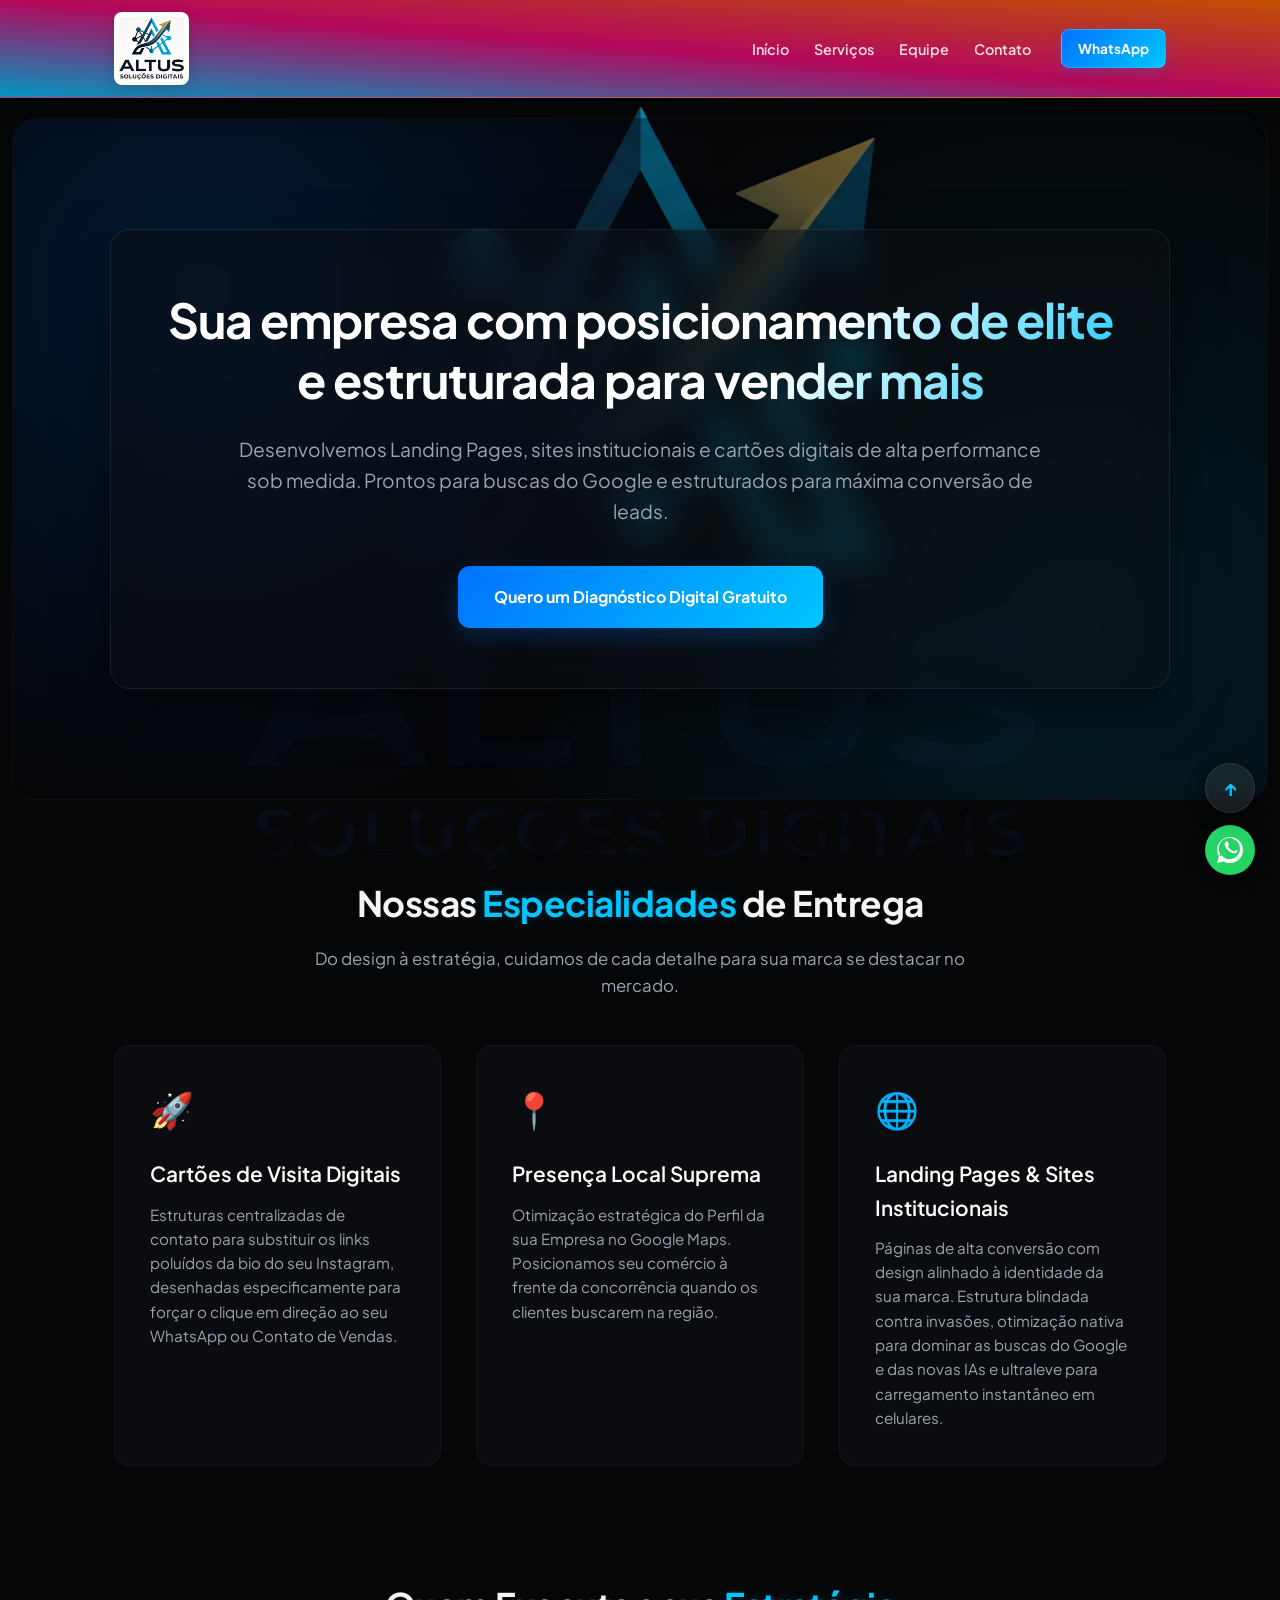
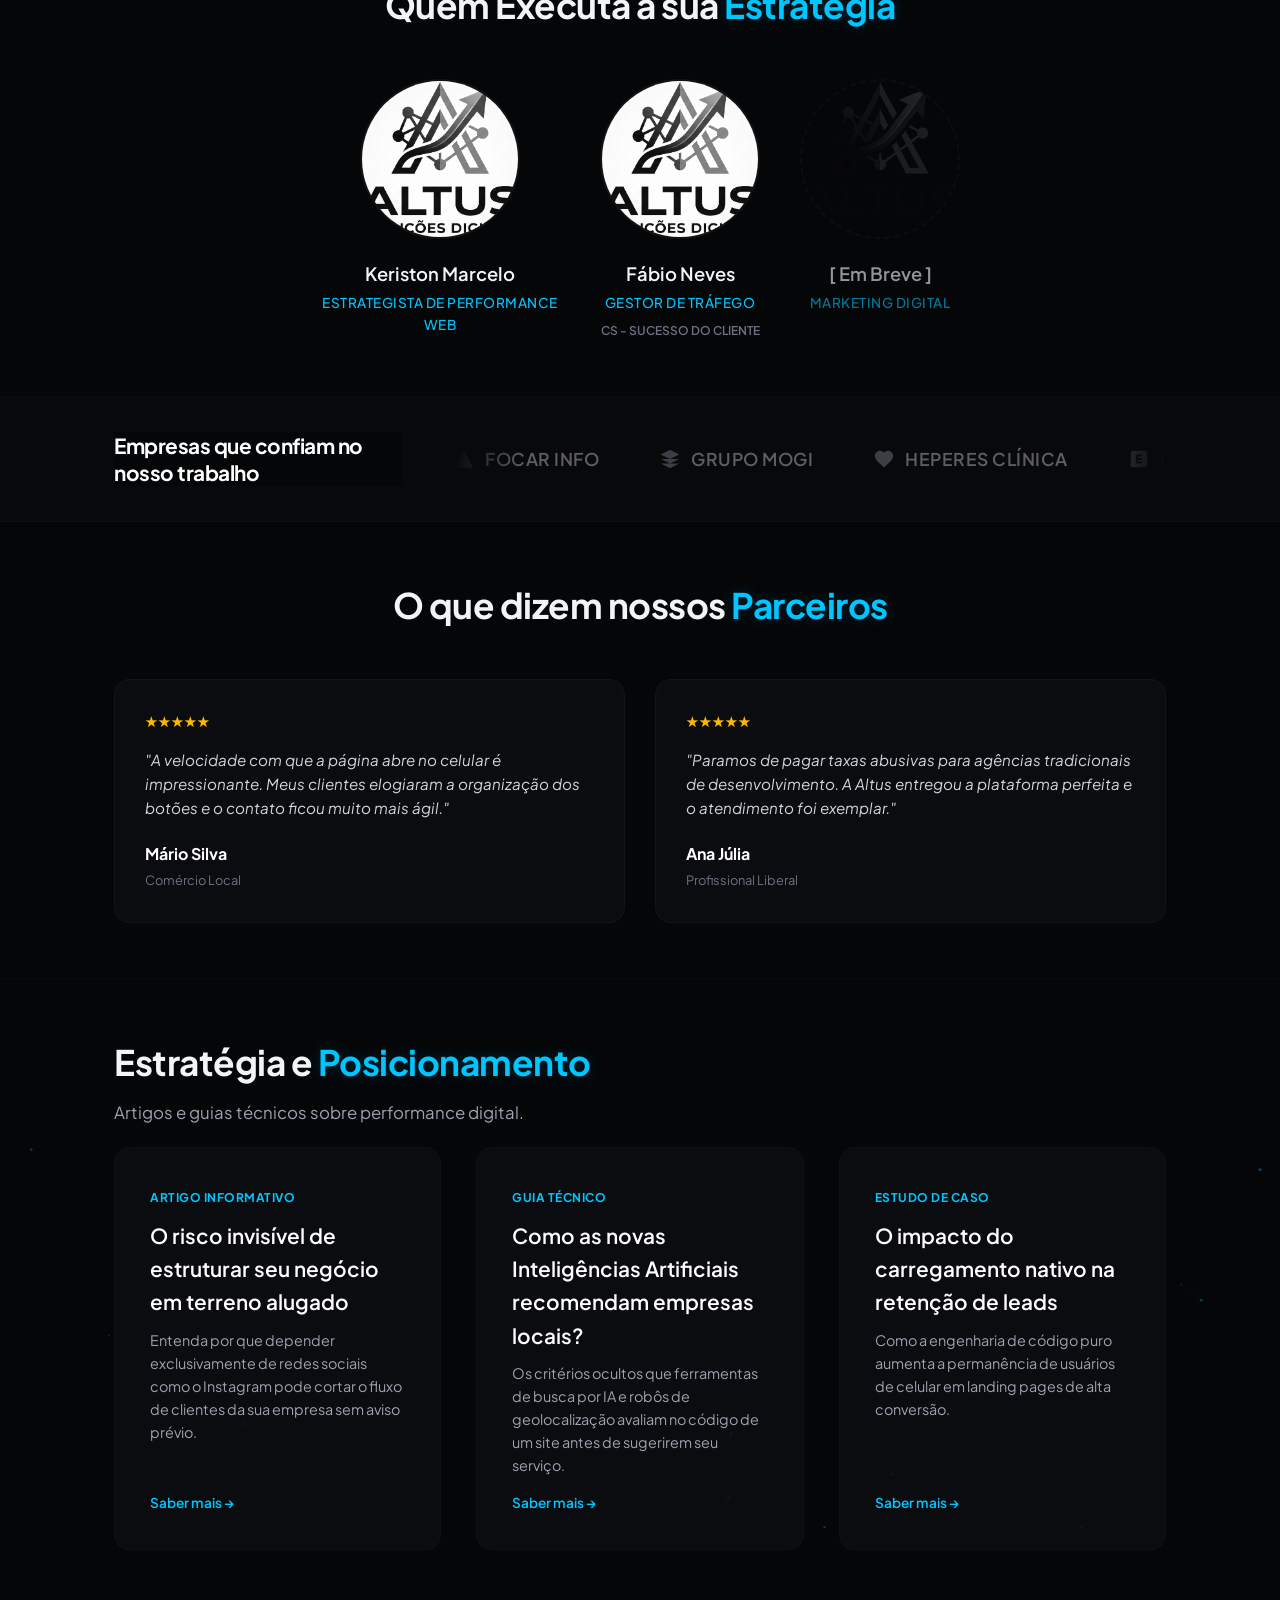
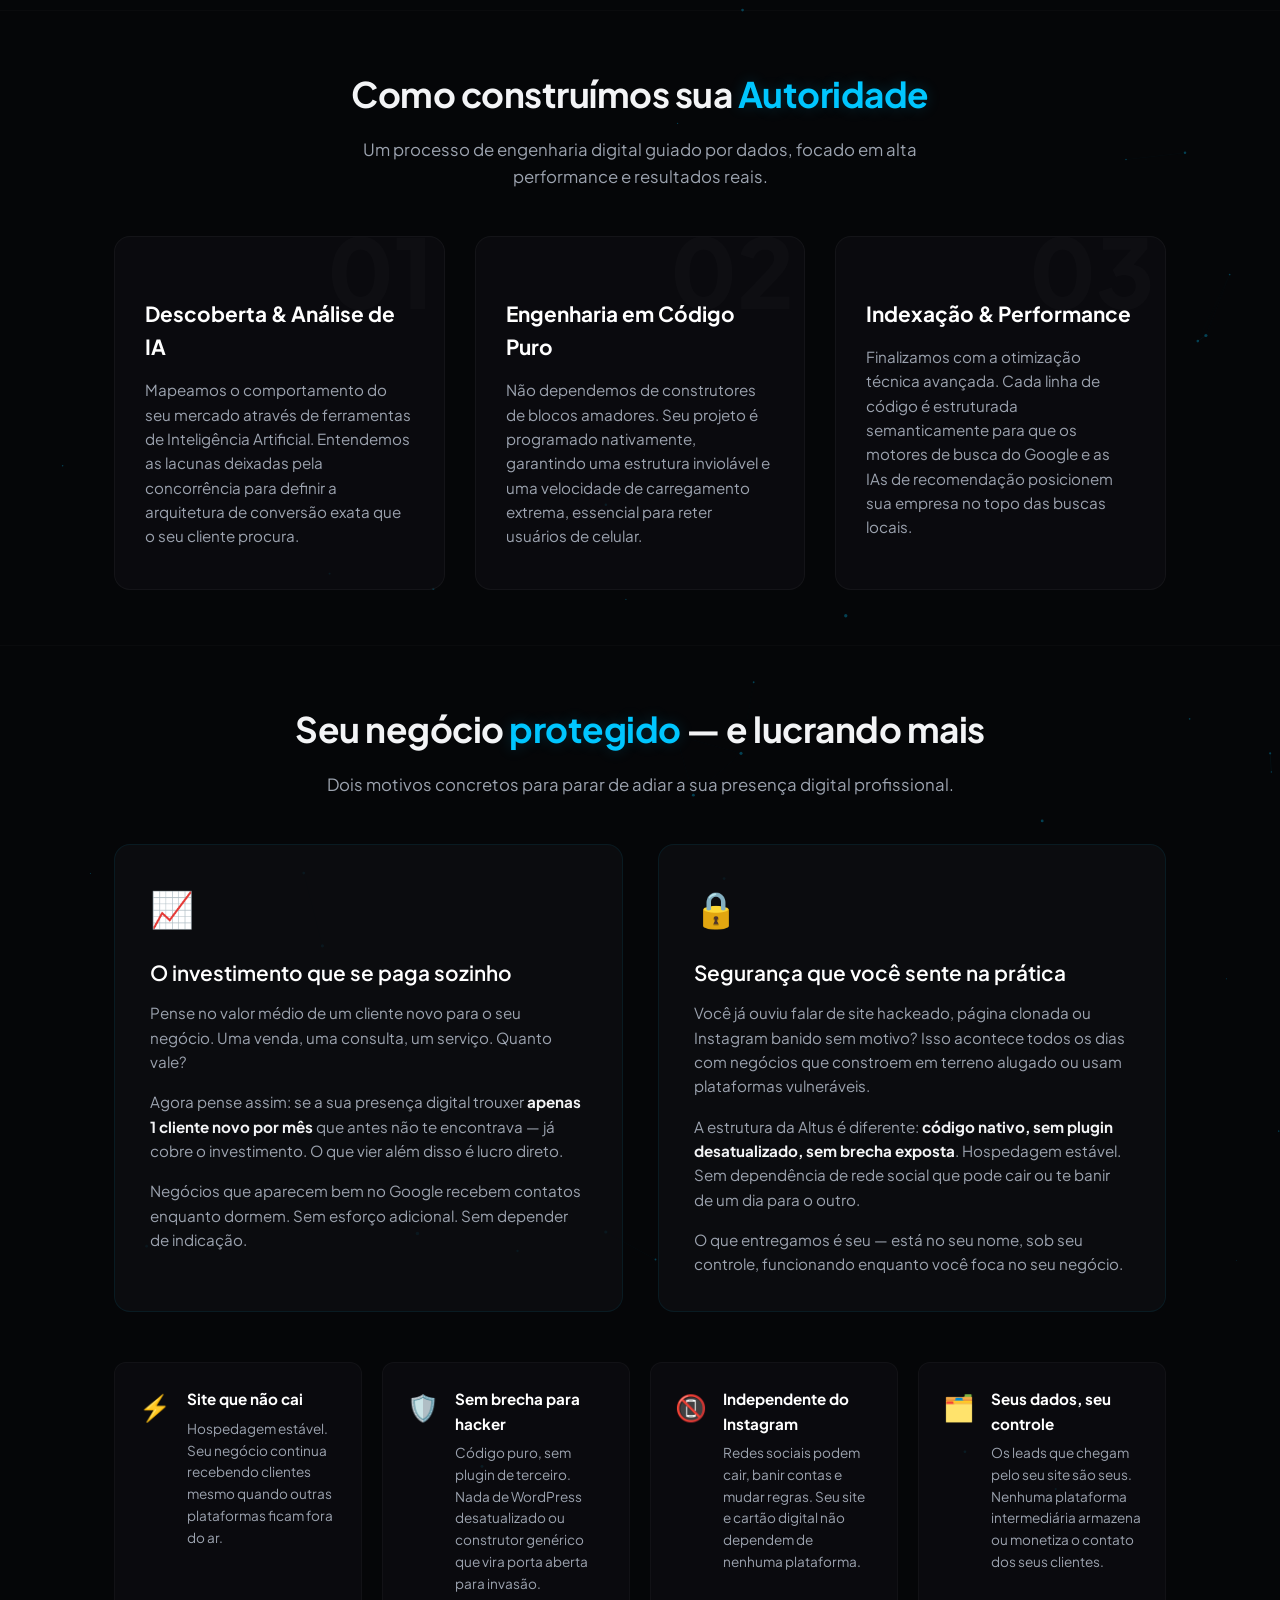
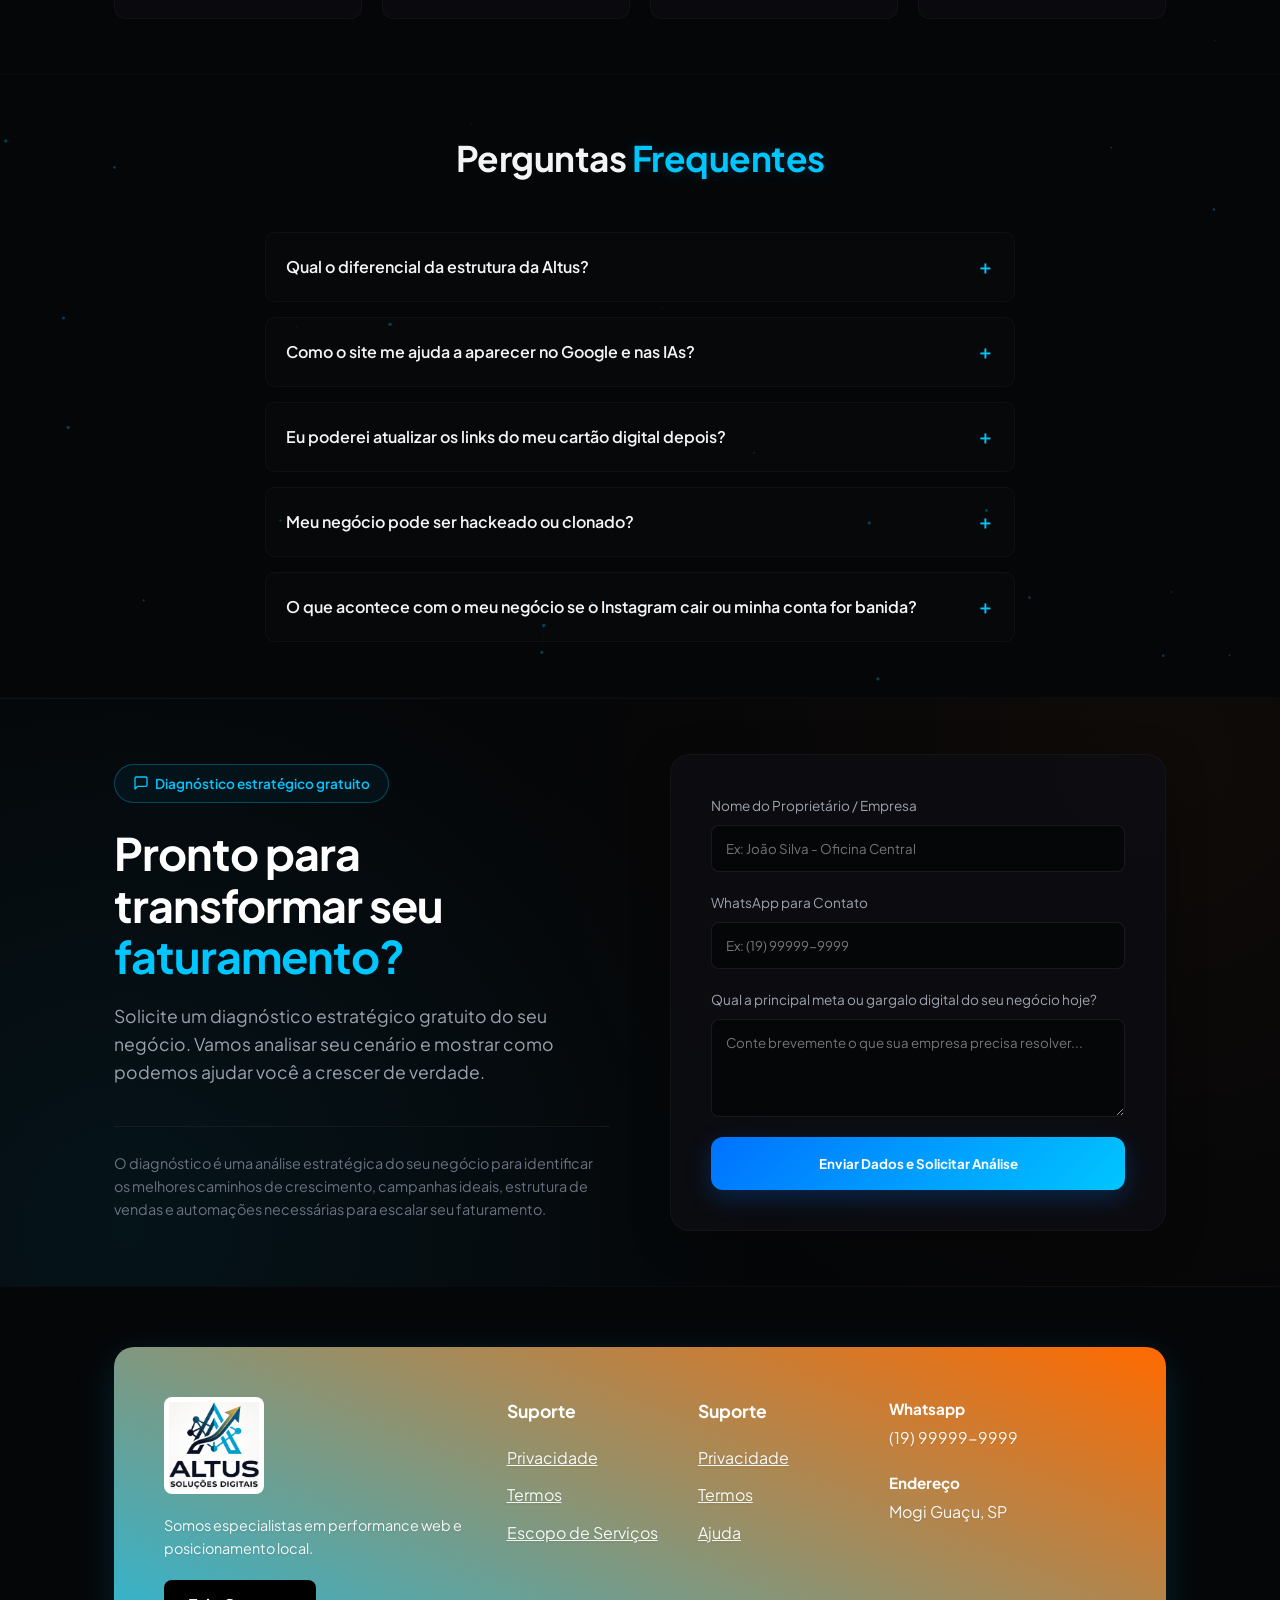
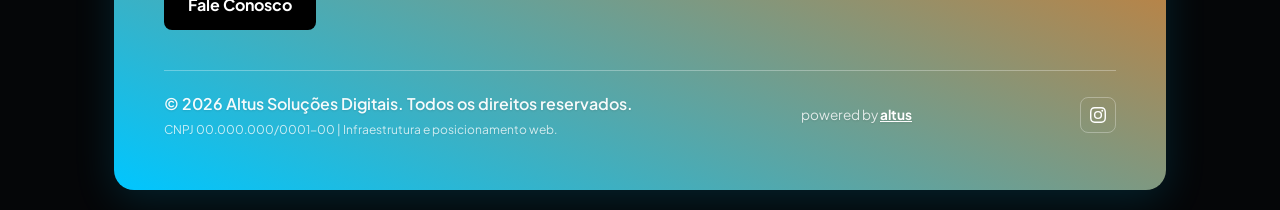
==== commit a9bffe66: "Update index.html" ====
--- a/index.html
+++ b/index.html
@@ -547,12 +547,11 @@
                         <a href="#contato" class="btn-footer">Fale Conosco</a>
                     </div>
                     <div class="footer-links">
-                        <h4>Links úteis</h4>
+                        <h4>Suporte</h4>
                         <ul>
-                            <li><a href="#">Início</a></li>
-                            <li><a href="#servicos">Serviços</a></li>
-                            <li><a href="#equipe">Equipe</a></li>
-                            <li><a href="#contato">Contato</a></li>
+                            <li><a href="#">Privacidade</a></li>
+                            <li><a href="#">Termos</a></li>
+                            <li><a href="proposta/index.html">Escopo de Serviços</a></li>
                         </ul>
                     </div>
                     <div class="footer-links">
--- a/style.css
+++ b/style.css
@@ -15,6 +15,7 @@
     color: #f3f4f6;
     line-height: 1.6;
     -webkit-font-smoothing: antialiased;
+    overflow-x: hidden;
 }
 
 .container {
@@ -157,6 +158,7 @@
     max-width: 100%;
     margin: 0 auto;
     position: relative;
+    overflow: hidden;
 }
 
 .hero {
@@ -169,6 +171,7 @@
     align-items: center;
     justify-content: center;
     width: 100%;
+    overflow: hidden;
 }
 
 /* O novo Logo Gigante que atravessa as seções */
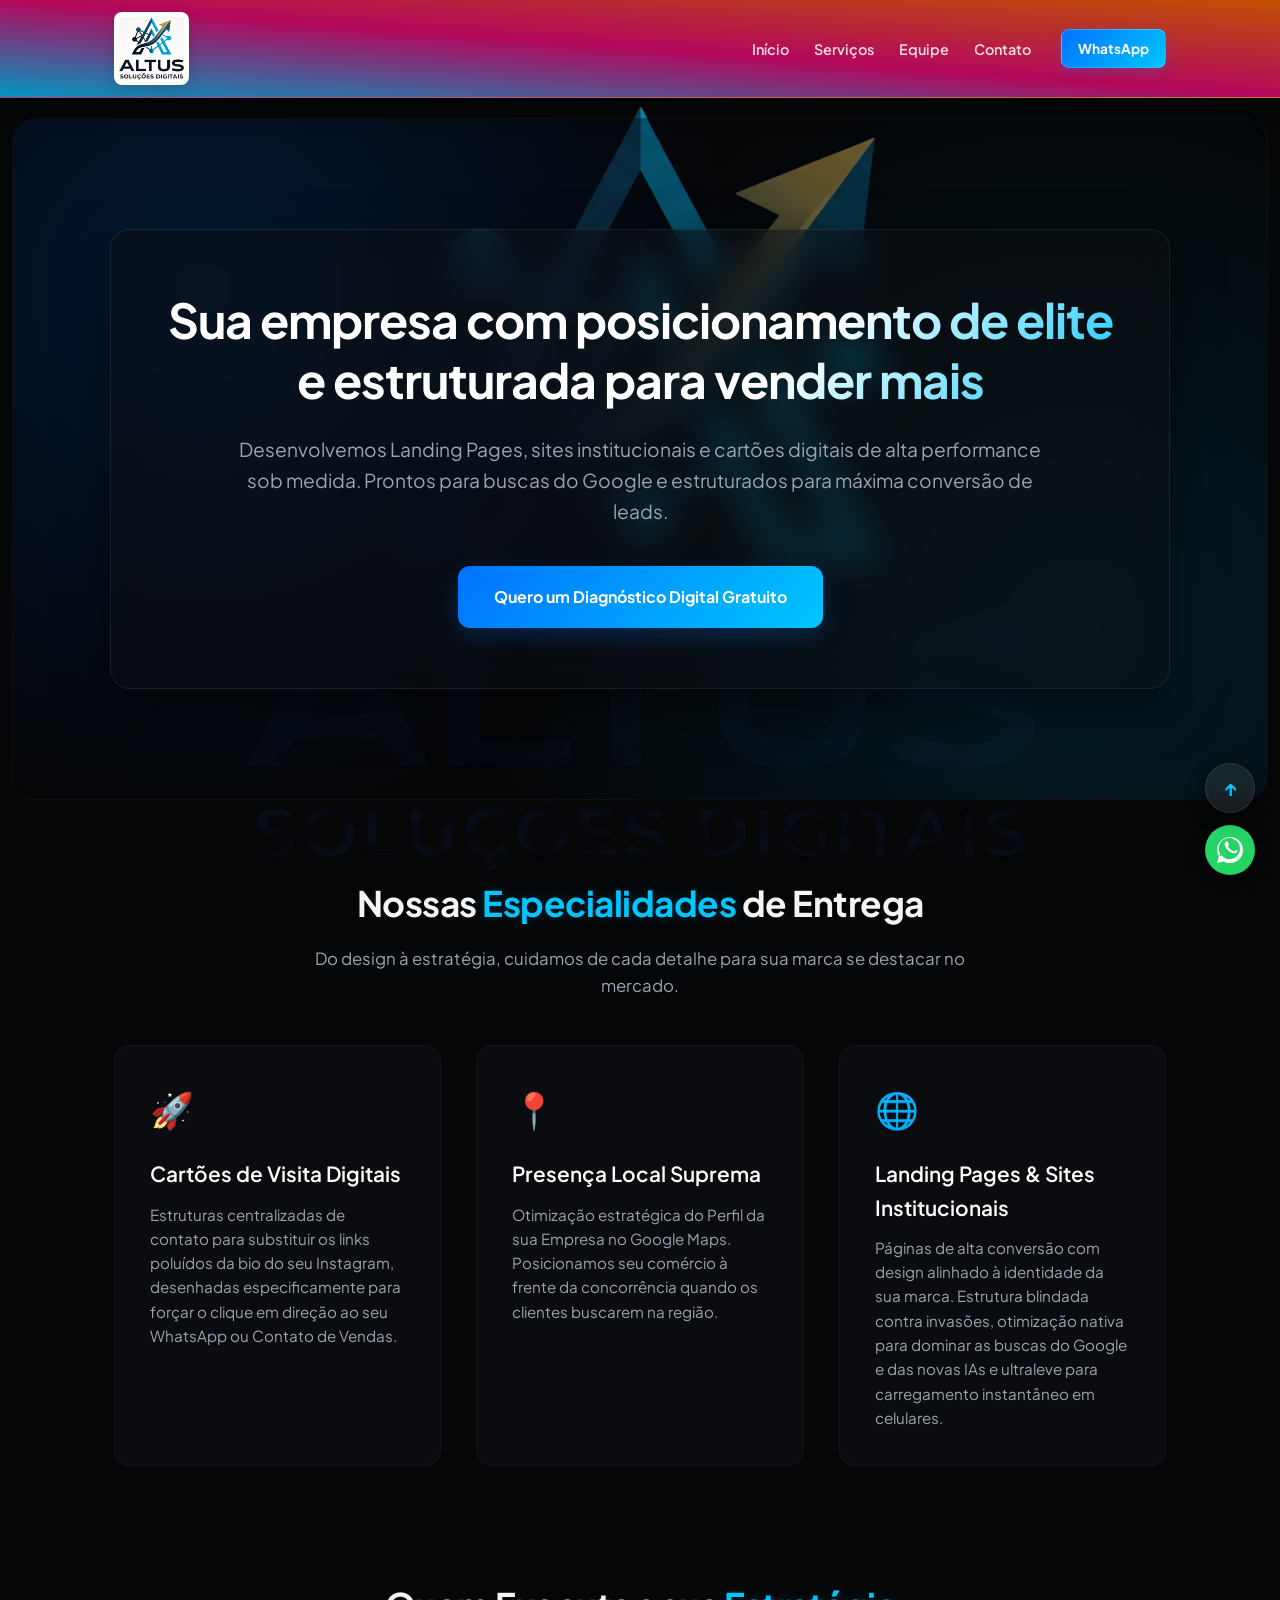
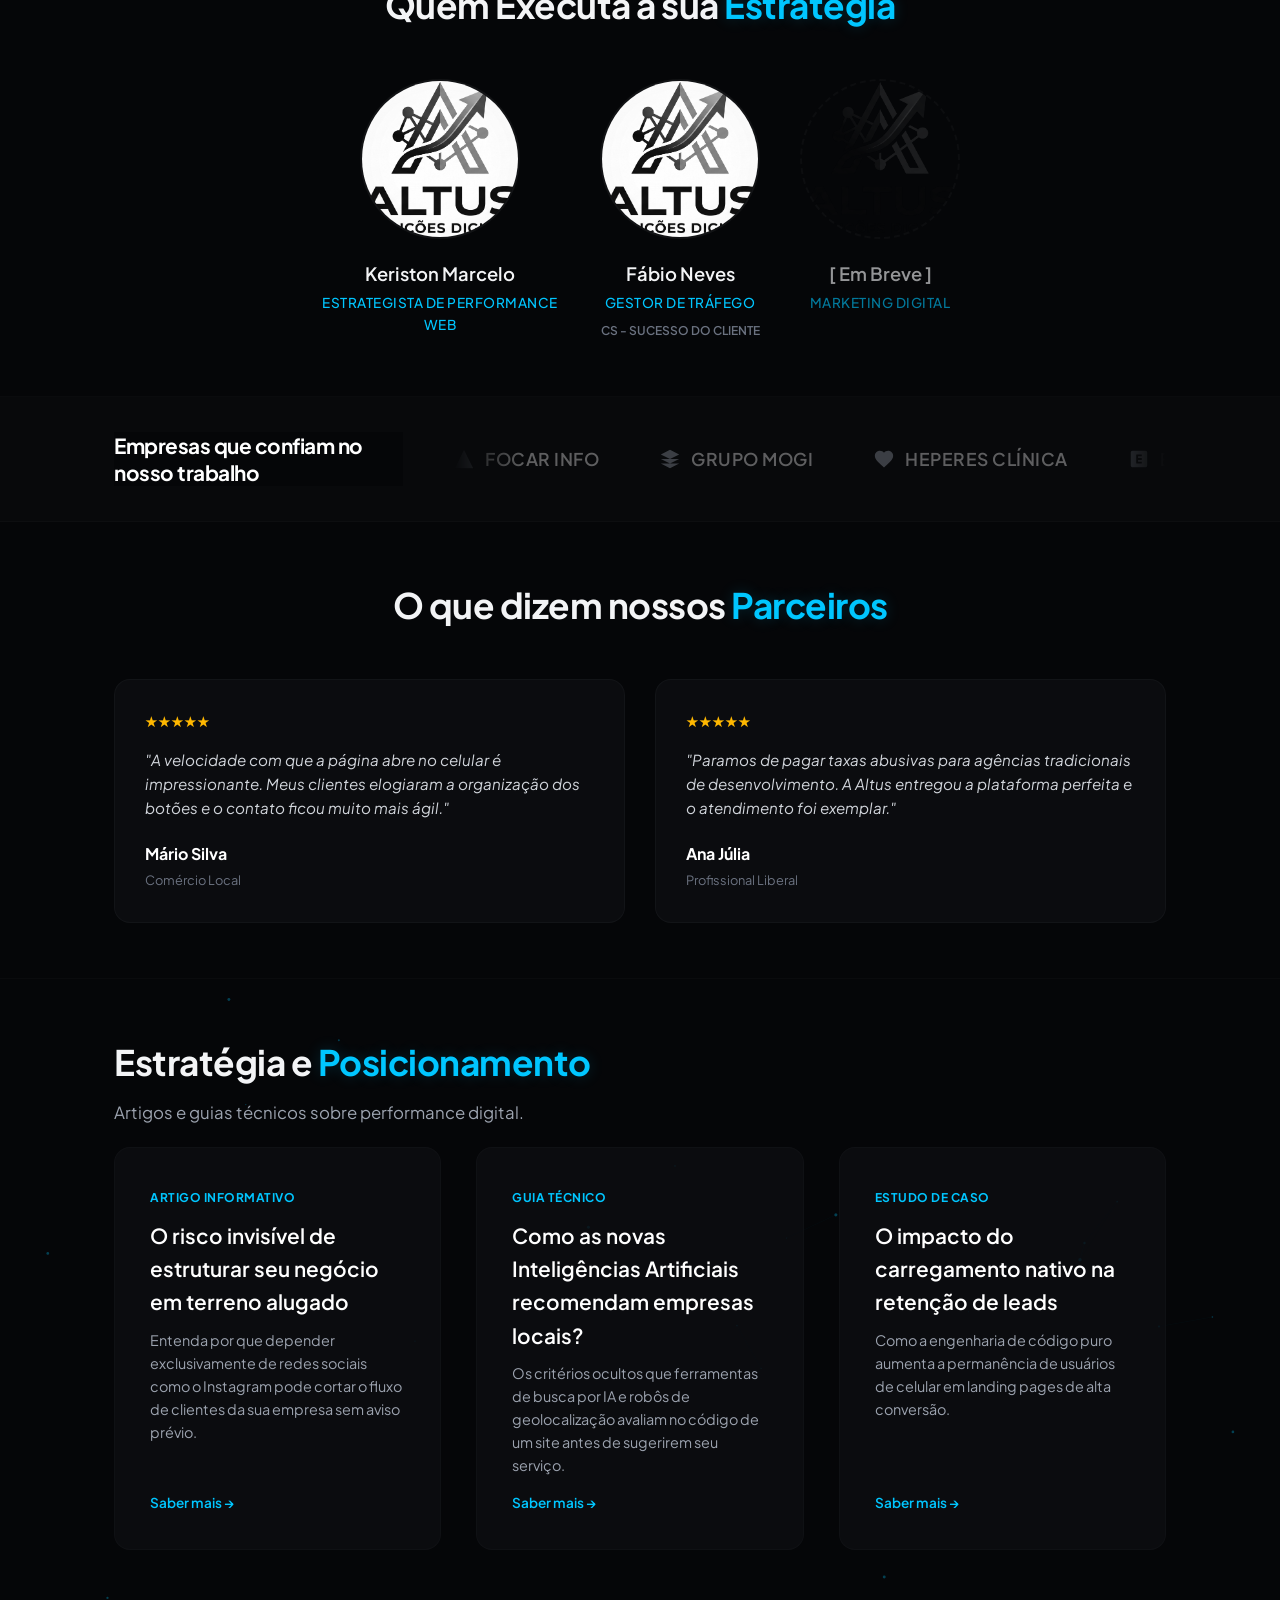
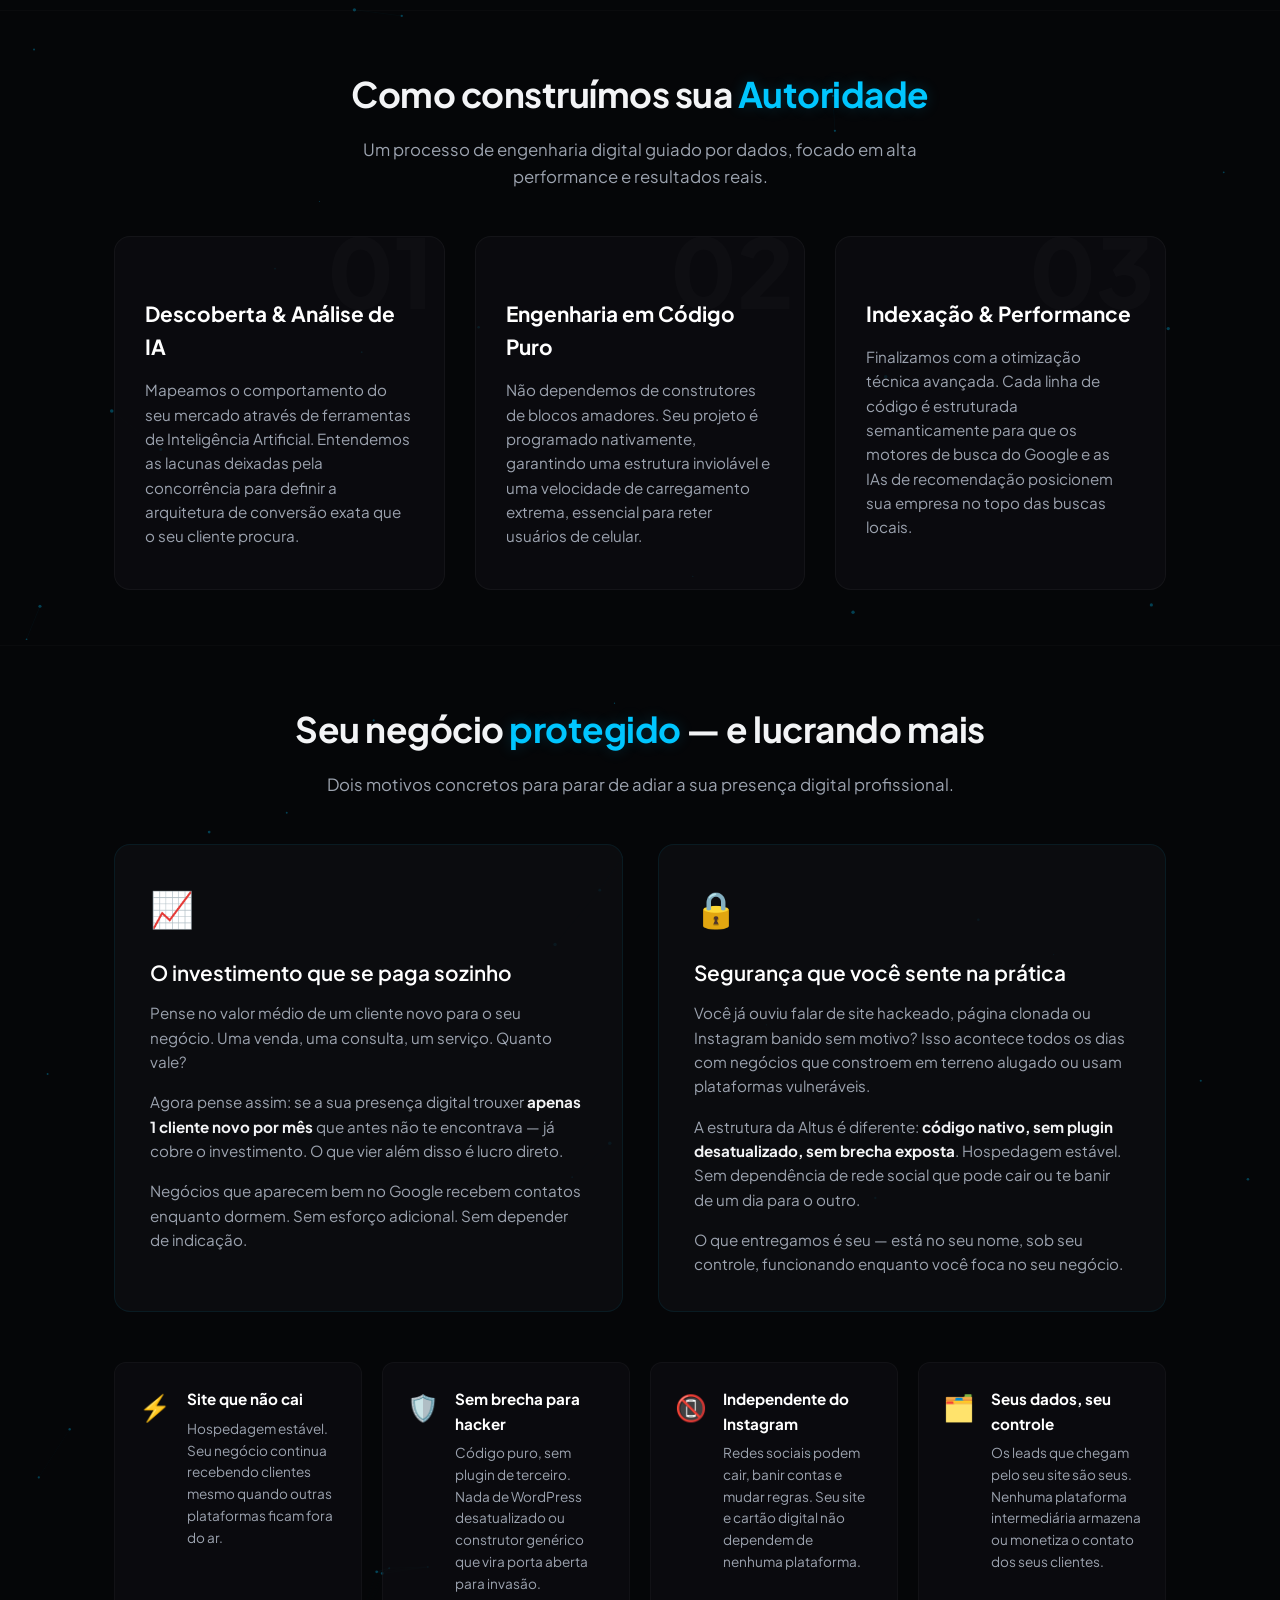
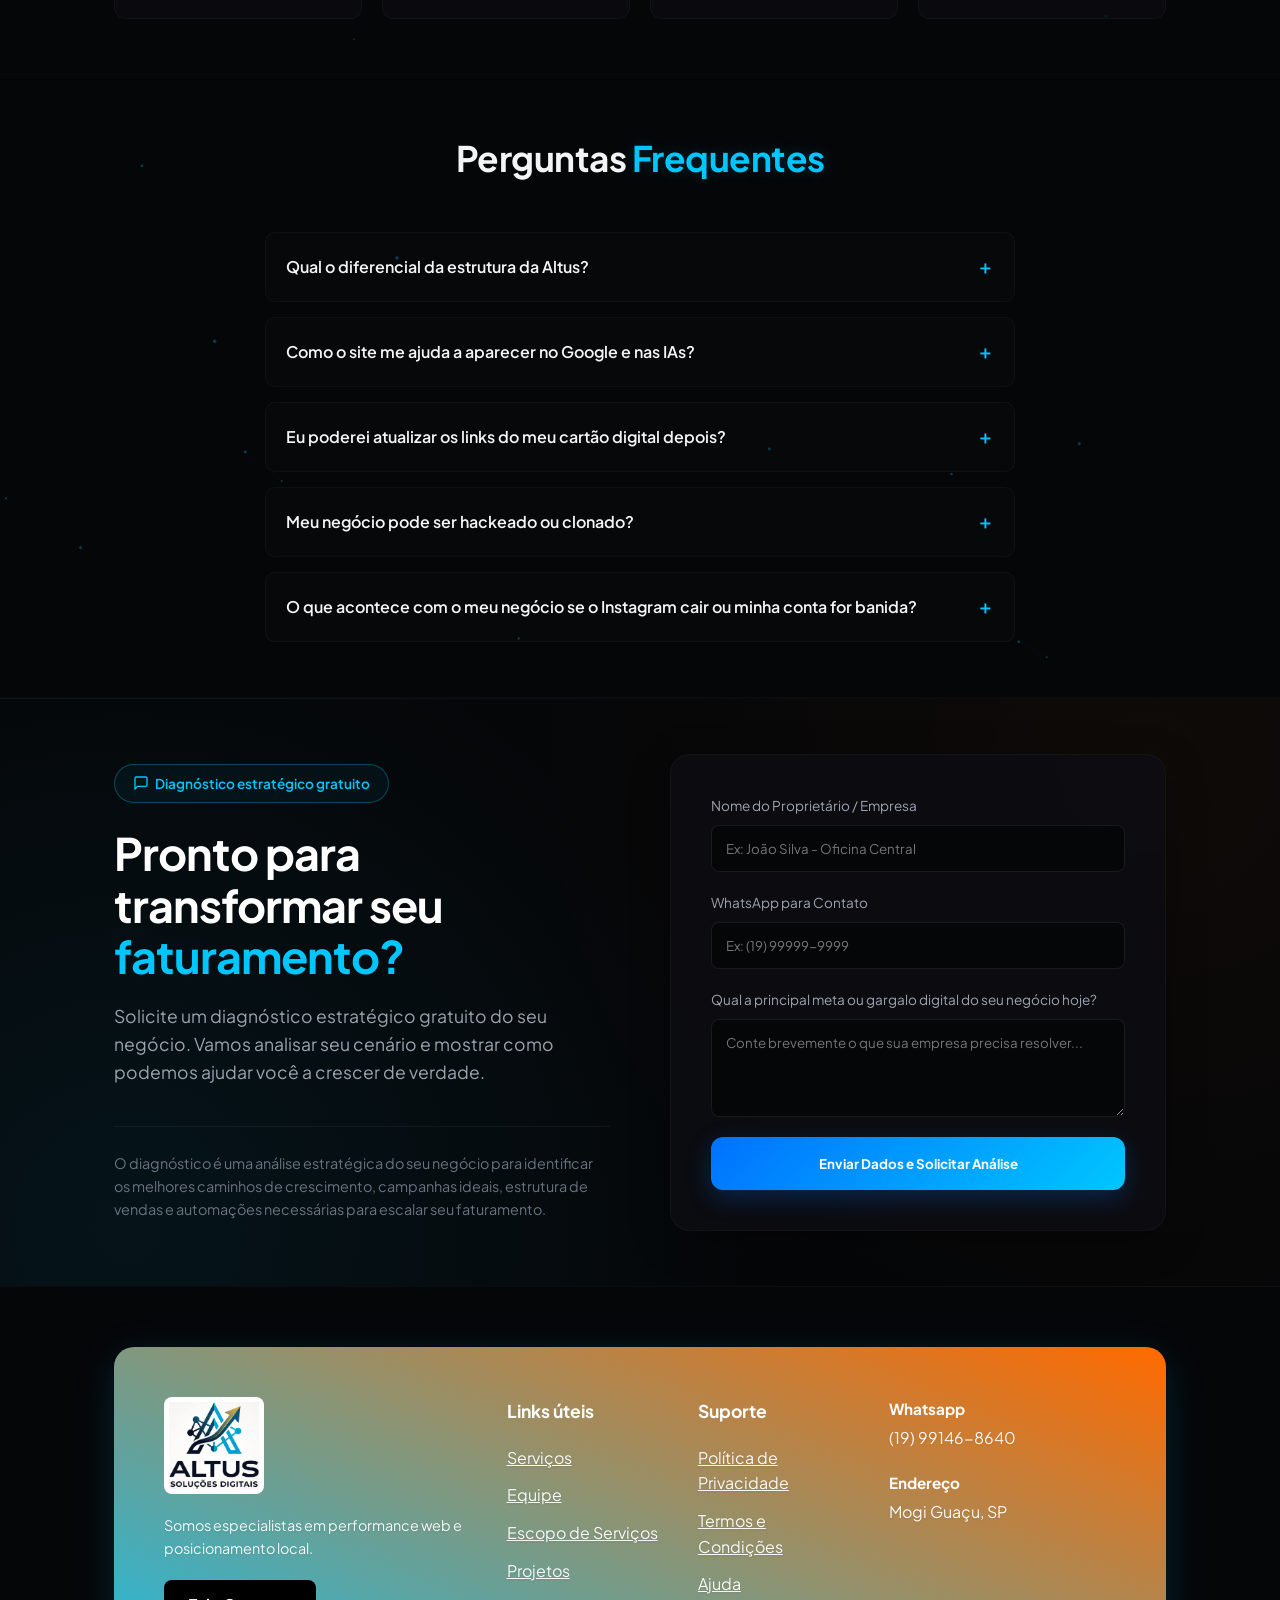
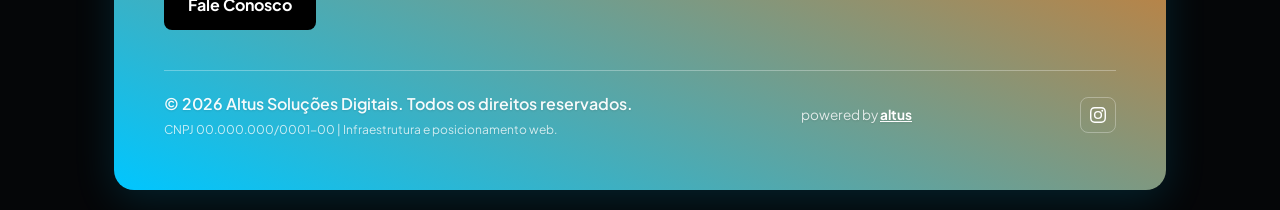
==== commit 06e5e8d9: "Update index.html" ====
--- a/index.html
+++ b/index.html
@@ -547,25 +547,26 @@
                         <a href="#contato" class="btn-footer">Fale Conosco</a>
                     </div>
                     <div class="footer-links">
-                        <h4>Suporte</h4>
+                        <h4>Links úteis</h4>
                         <ul>
-                            <li><a href="#">Privacidade</a></li>
-                            <li><a href="#">Termos</a></li>
+                            <li><a href="#">Serviços</a></li>
+                            <li><a href="#">Equipe</a></li>
                             <li><a href="proposta/index.html">Escopo de Serviços</a></li>
+                            <li><a href="#">Projetos</a></li>
                         </ul>
                     </div>
                     <div class="footer-links">
                         <h4>Suporte</h4>
                         <ul>
-                            <li><a href="#">Privacidade</a></li>
-                            <li><a href="#">Termos</a></li>
+                            <li><a href="#">Política de Privacidade</a></li>
+                            <li><a href="#">Termos e Condições</a></li>
                             <li><a href="#">Ajuda</a></li>
                         </ul>
                     </div>
                     <div class="footer-contact">
                         <div class="footer-contact-item">
                             <h5>Whatsapp</h5>
-                            <p>(19) 99999-9999</p>
+                            <p>(19) 99146-8640</p>
                         </div>
                         <div class="footer-contact-item">
                             <h5>Endereço</h5>
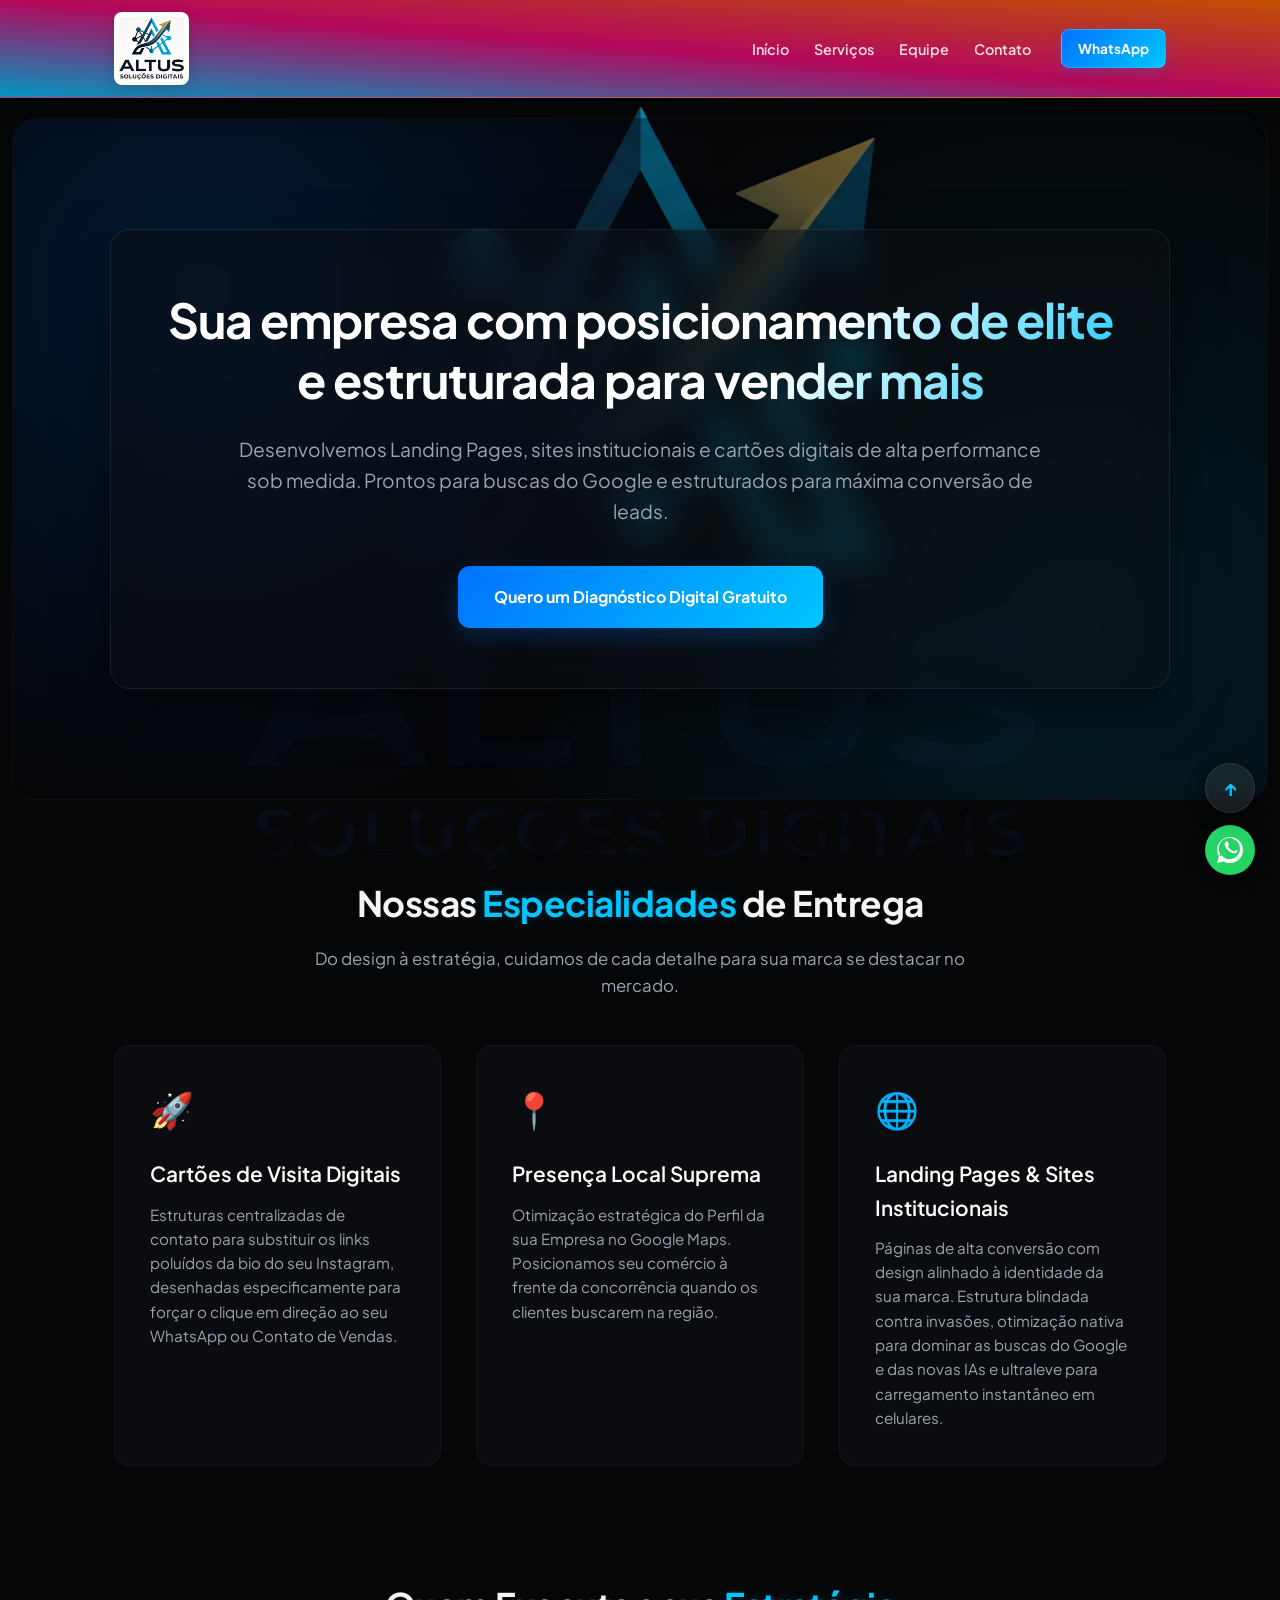
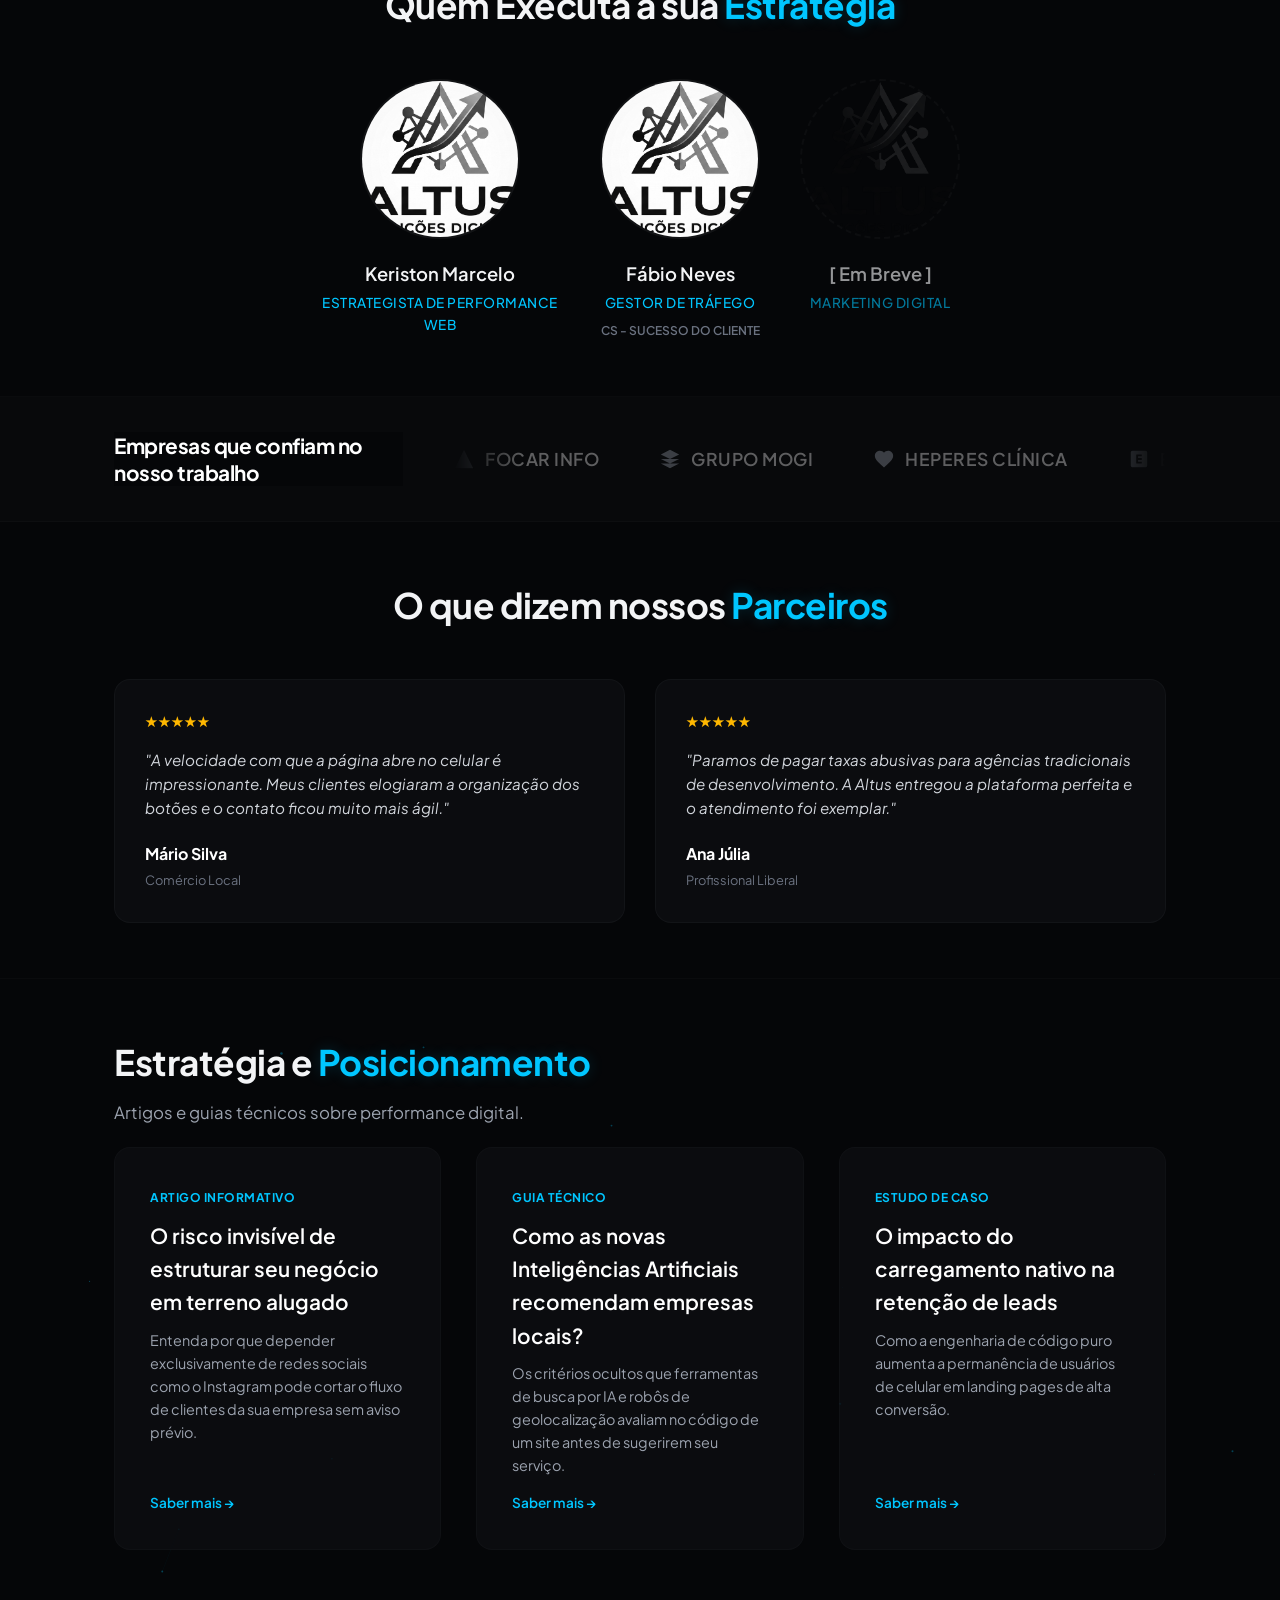
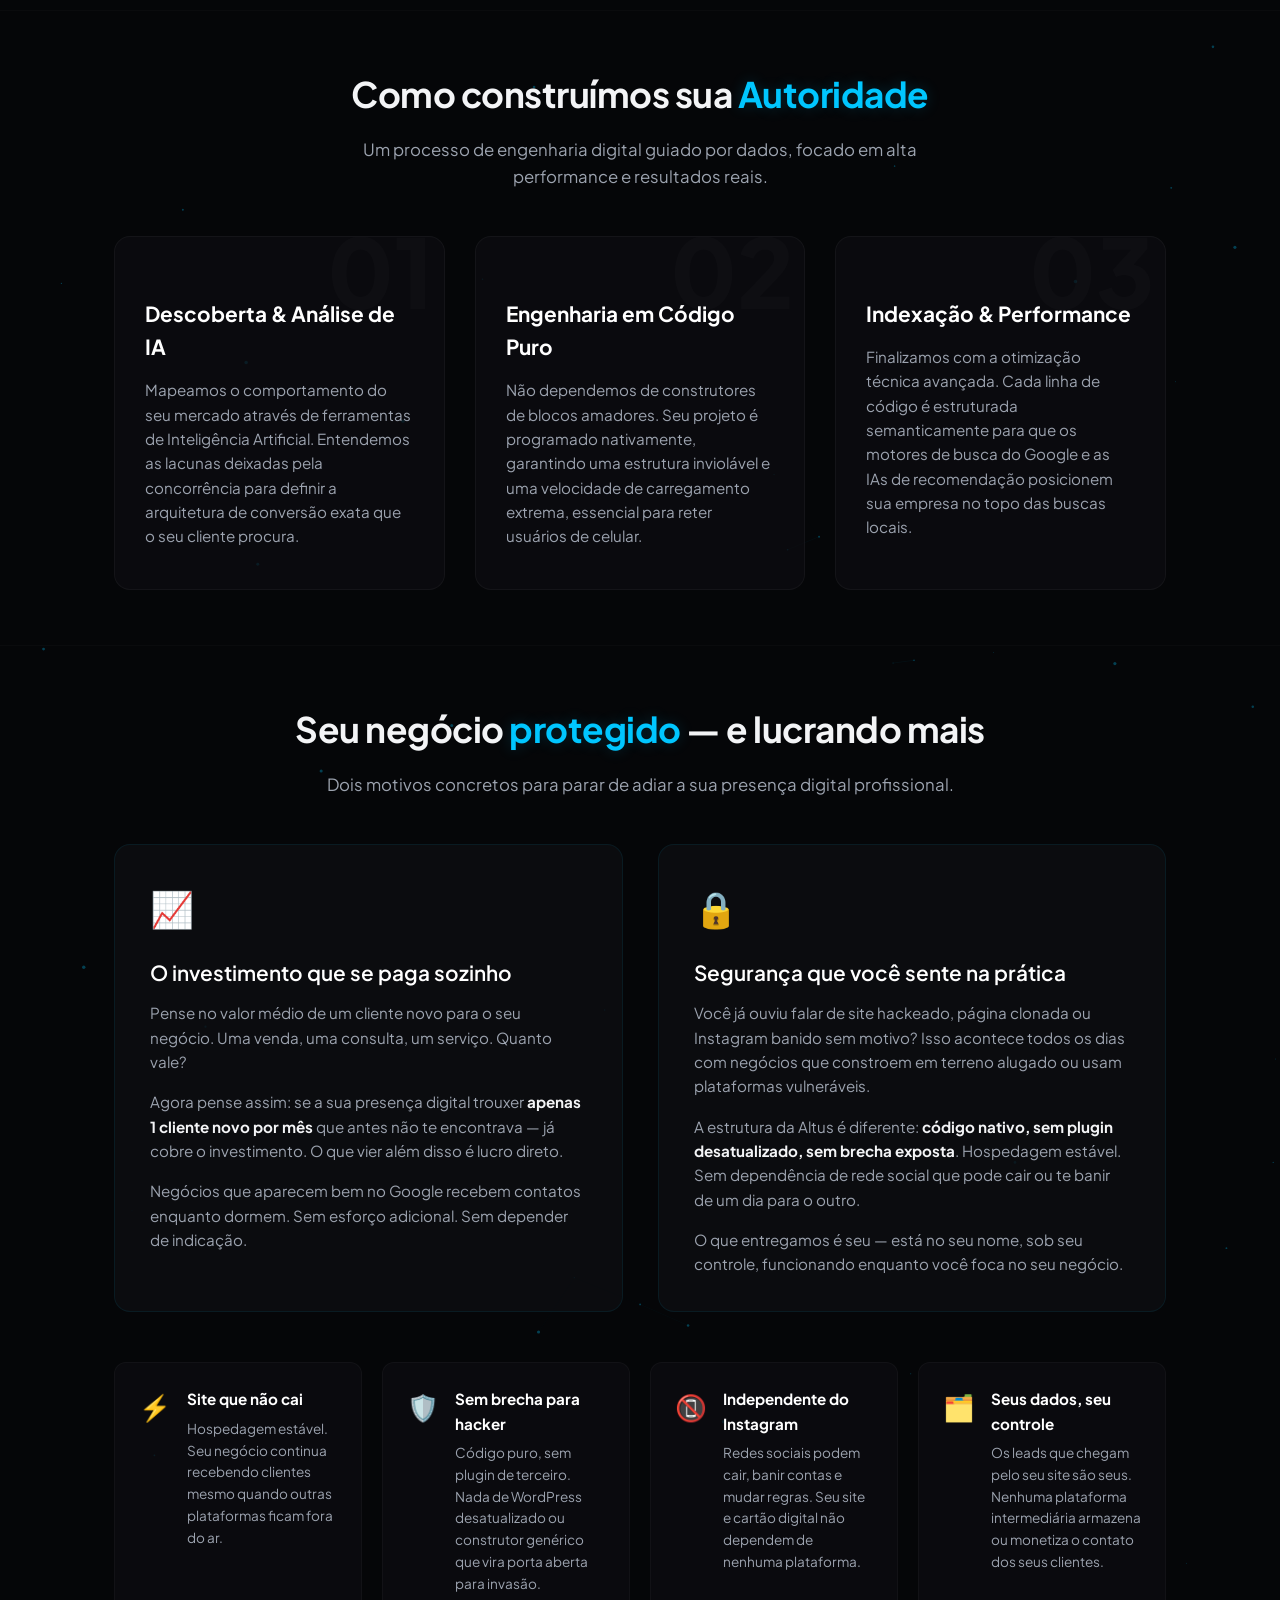
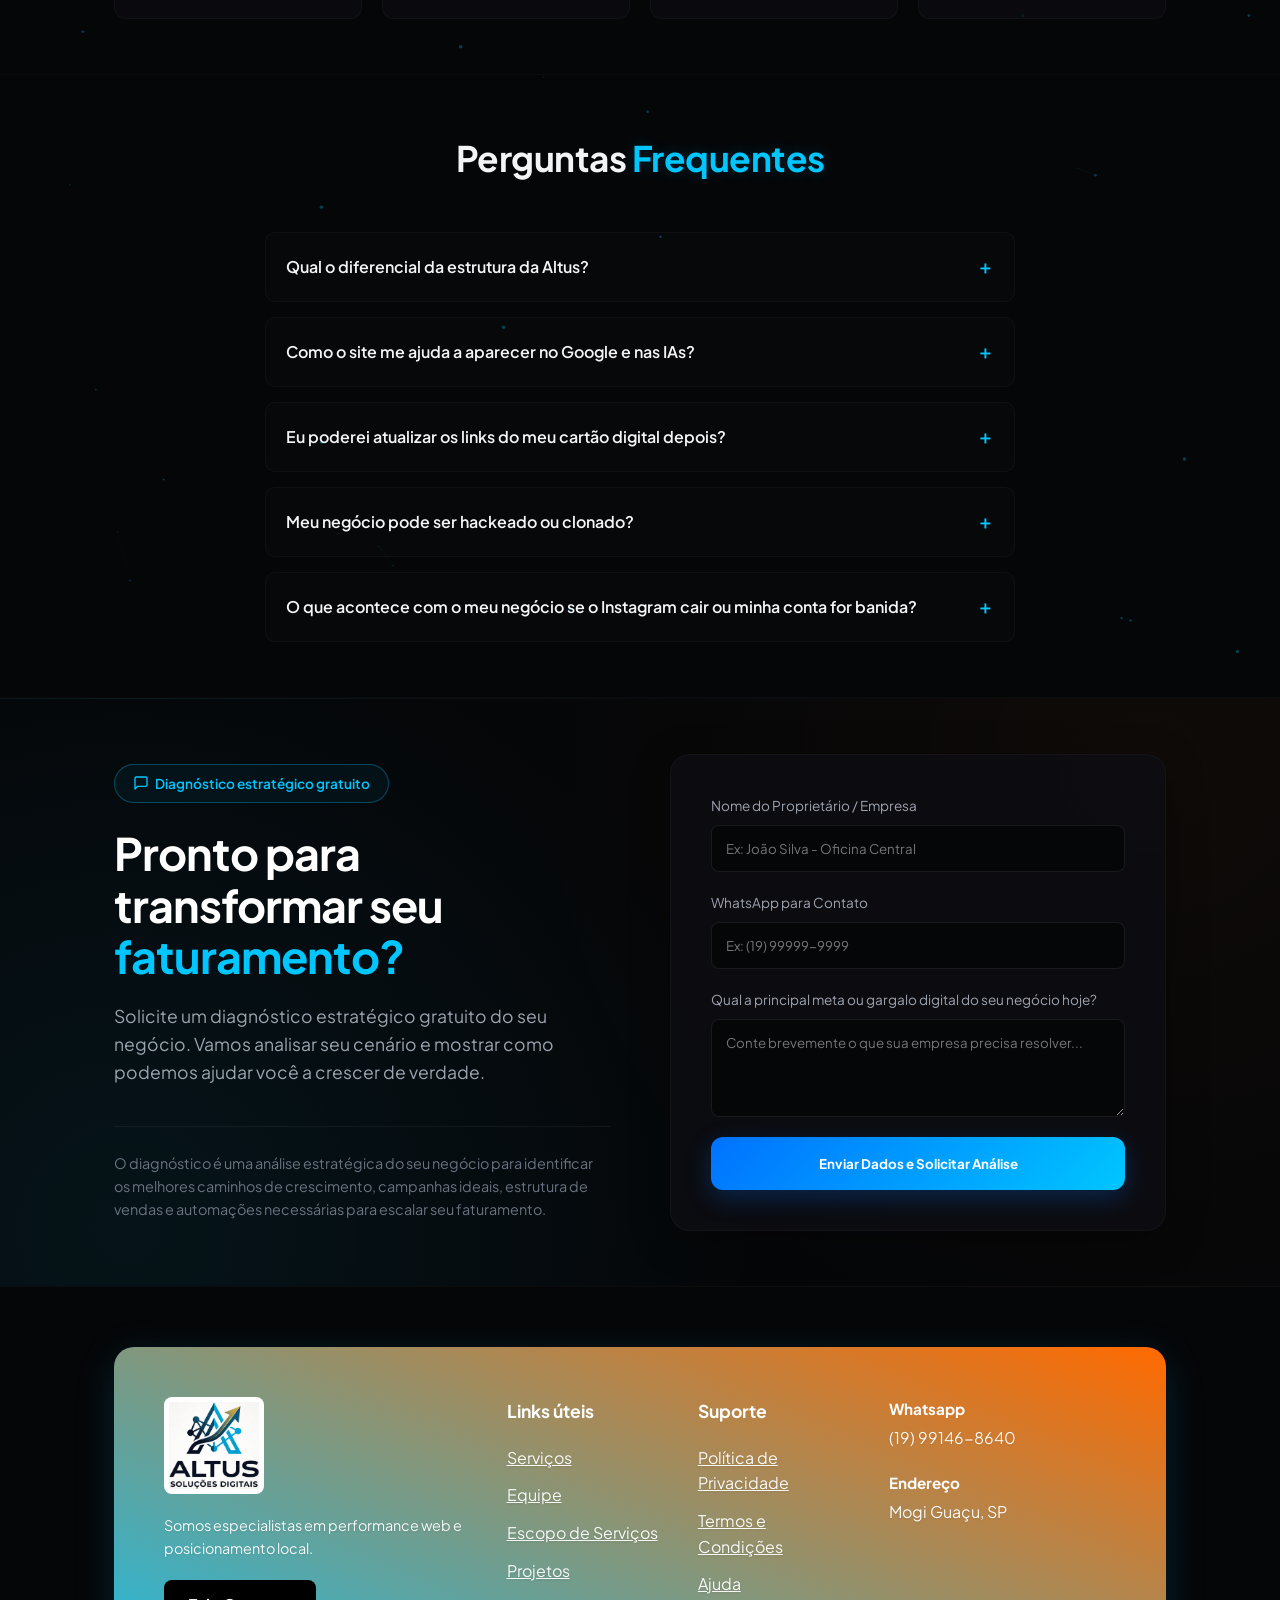
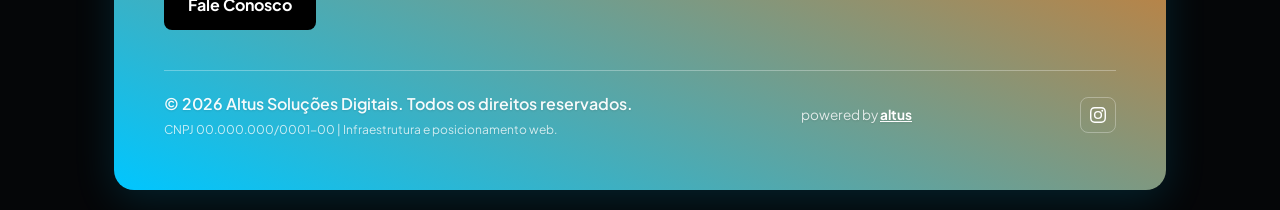
==== commit a53a23b6: "Update index.html" ====
--- a/index.html
+++ b/index.html
@@ -551,7 +551,7 @@
                         <ul>
                             <li><a href="#">Serviços</a></li>
                             <li><a href="#">Equipe</a></li>
-                            <li><a href="proposta/index.html">Escopo de Serviços</a></li>
+                            <li><a href="proposta/">Escopo de Serviços</a></li>
                             <li><a href="#">Projetos</a></li>
                         </ul>
                     </div>
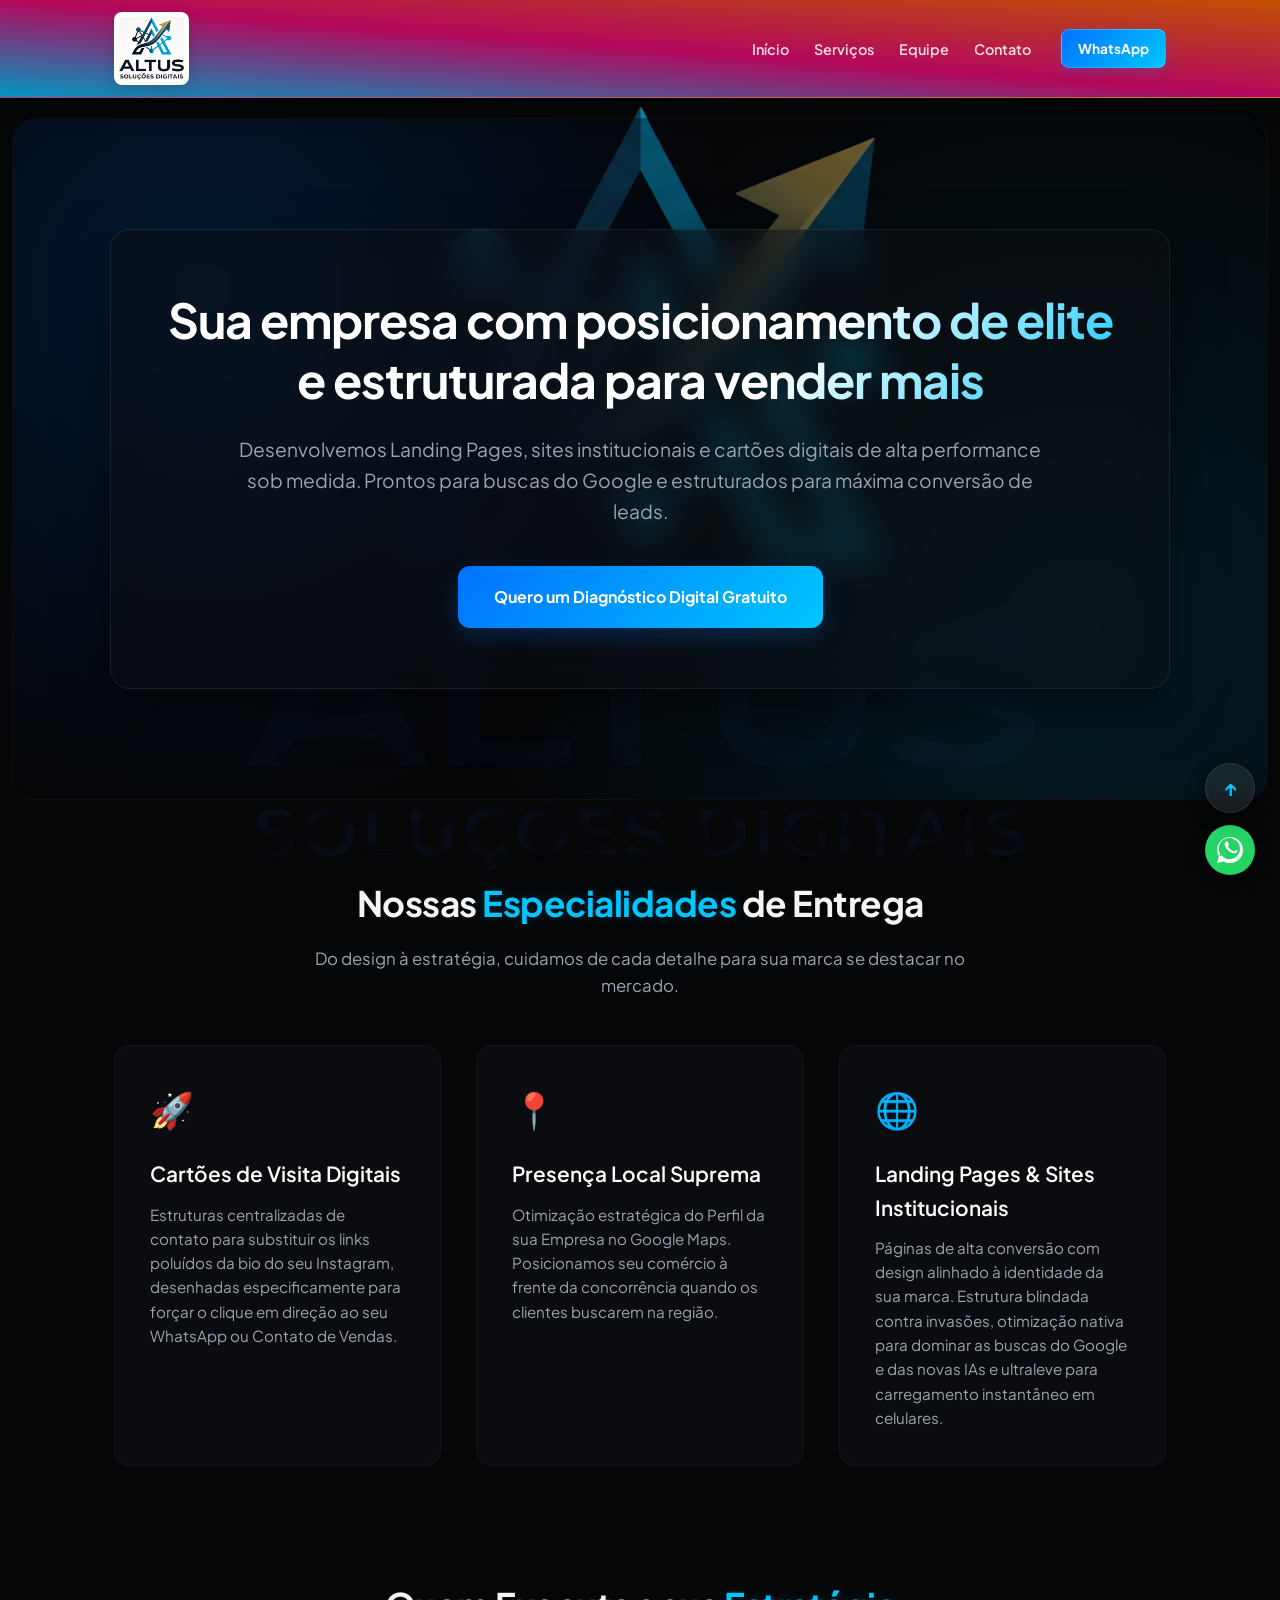
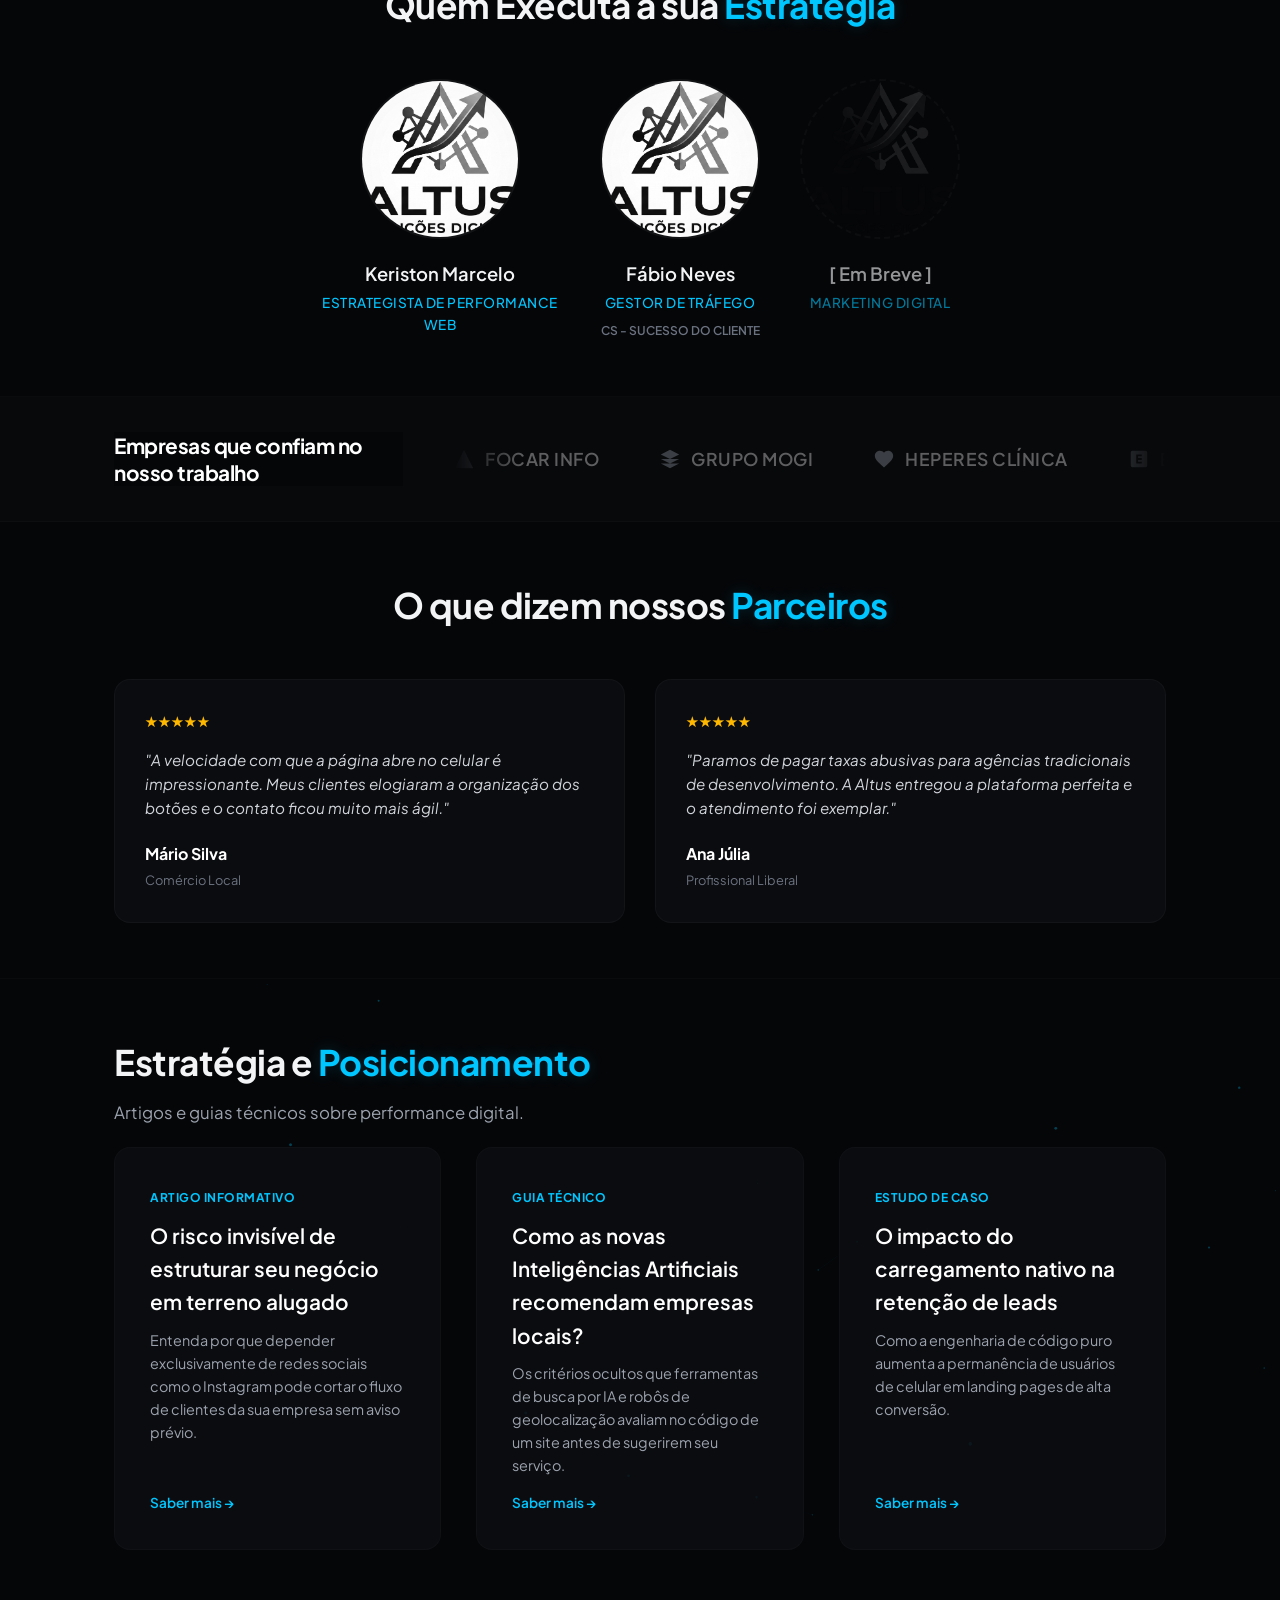
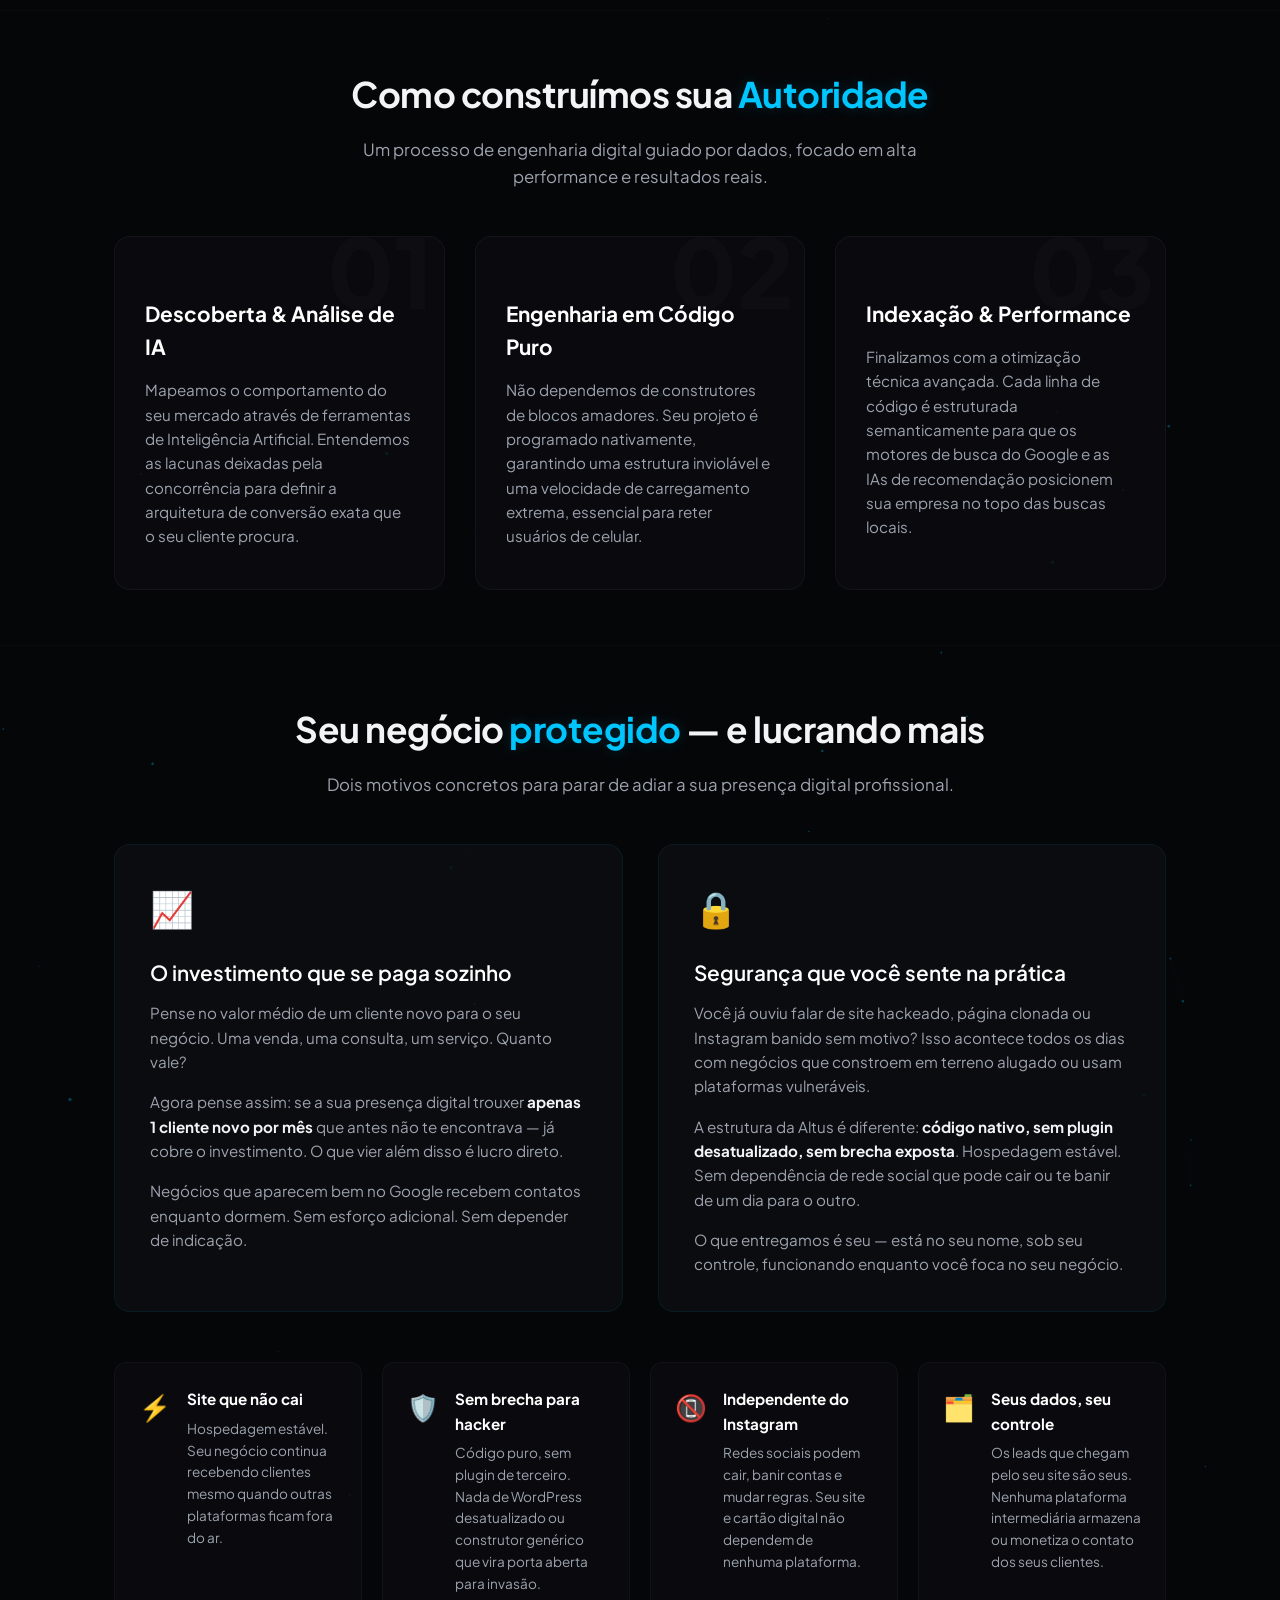
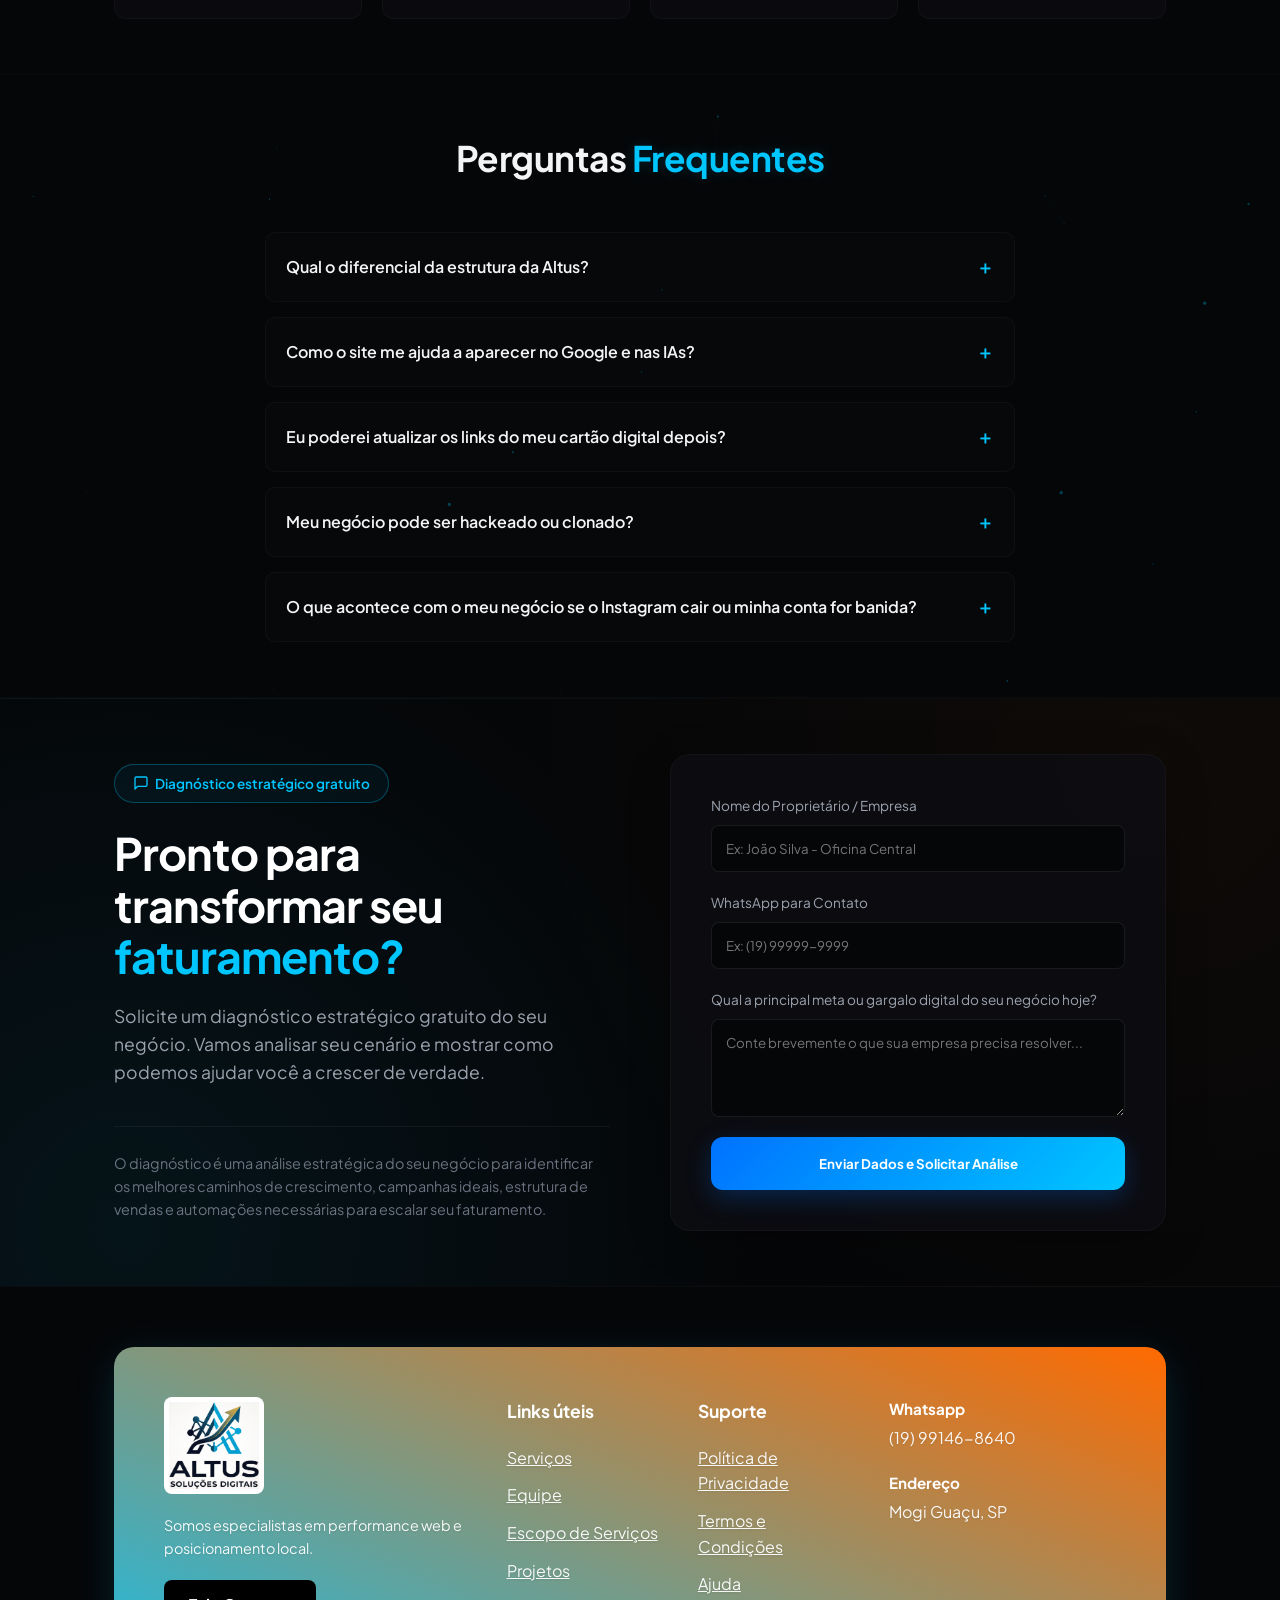
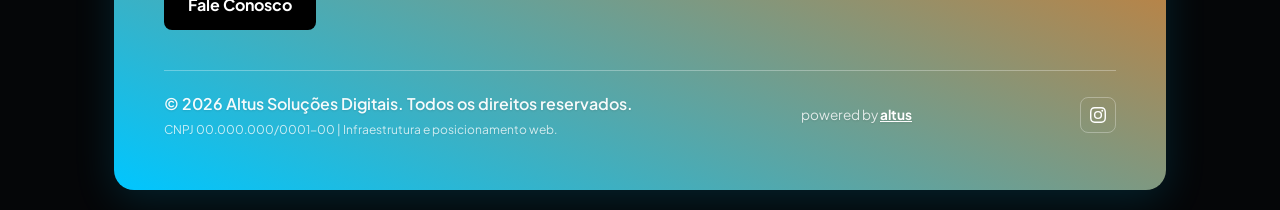
==== commit 0aea969d: "Atualiza links do WhatsApp para número correto em index.html e proposta/index.html" ====
--- a/index.html
+++ b/index.html
@@ -25,7 +25,7 @@
 
     <div class="floating-actions-container">
         <a href="#" class="action-circle btn-float-top" title="Voltar ao Topo">&uarr;</a>
-        <a href="https://wa.me/SEUNUMERODOWHATSAPP?text=Ola%20Altus,%20gostaria%20de%20um%20diagnostico%20digital%20gratuito."
+        <a href="https://wa.me/5519991468640?text=Ola%20Altus,%20gostaria%20de%20um%20diagnostico%20digital%20gratuito."
             target="_blank" class="action-circle btn-float-whatsapp" title="Falar no WhatsApp">
             <svg viewBox="0 0 24 24">
                 <path
@@ -48,7 +48,7 @@
                     <li><a href="#equipe">Equipe</a></li>
                     <li><a href="#contato">Contato</a></li>
                 </ul>
-                <a href="https://wa.me/SEUNUMERODOWHATSAPP?text=Ola%20Altus,%20gostaria%20de%20conversar%20sobre%20um%20projeto."
+                <a href="https://wa.me/5519991468640?text=Ola%20Altus,%20gostaria%20de%20conversar%20sobre%20um%20projeto."
                     target="_blank" class="btn-header-whatsapp">WhatsApp</a>
             </nav>
         </div>
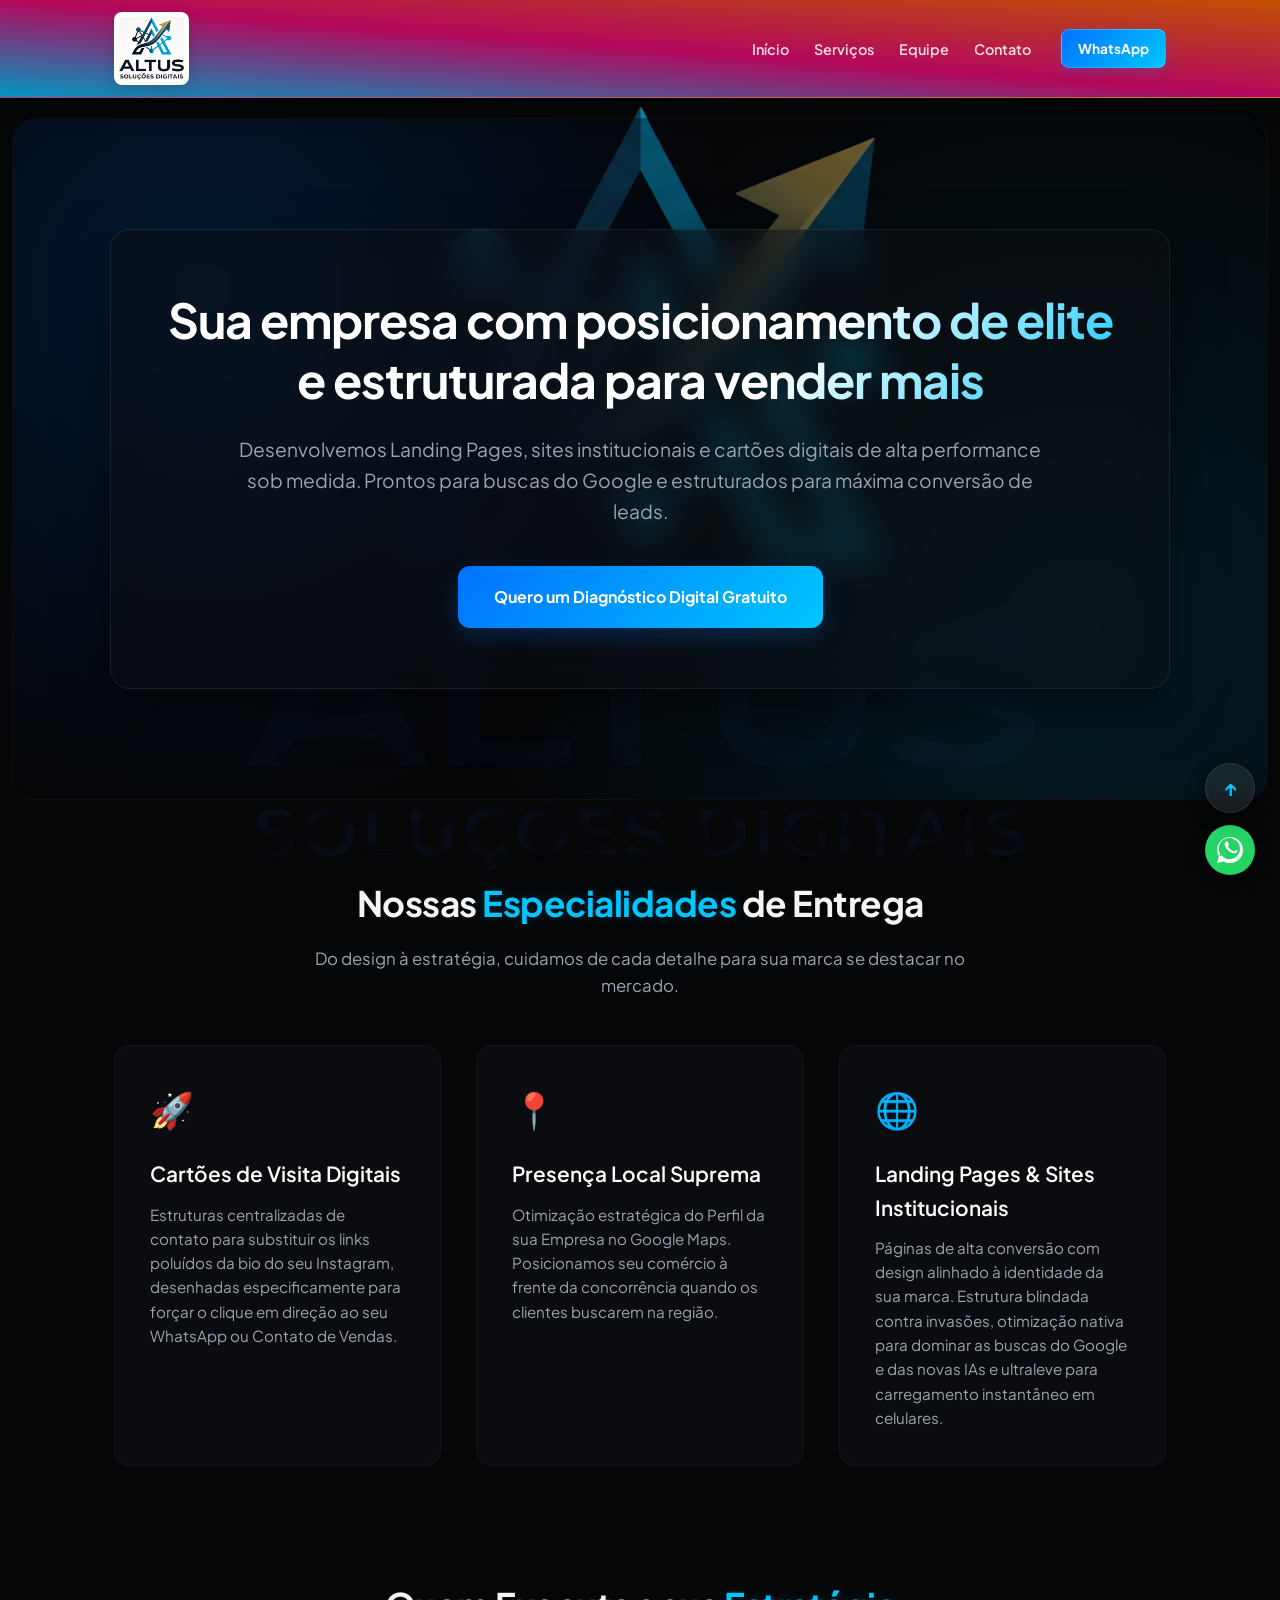
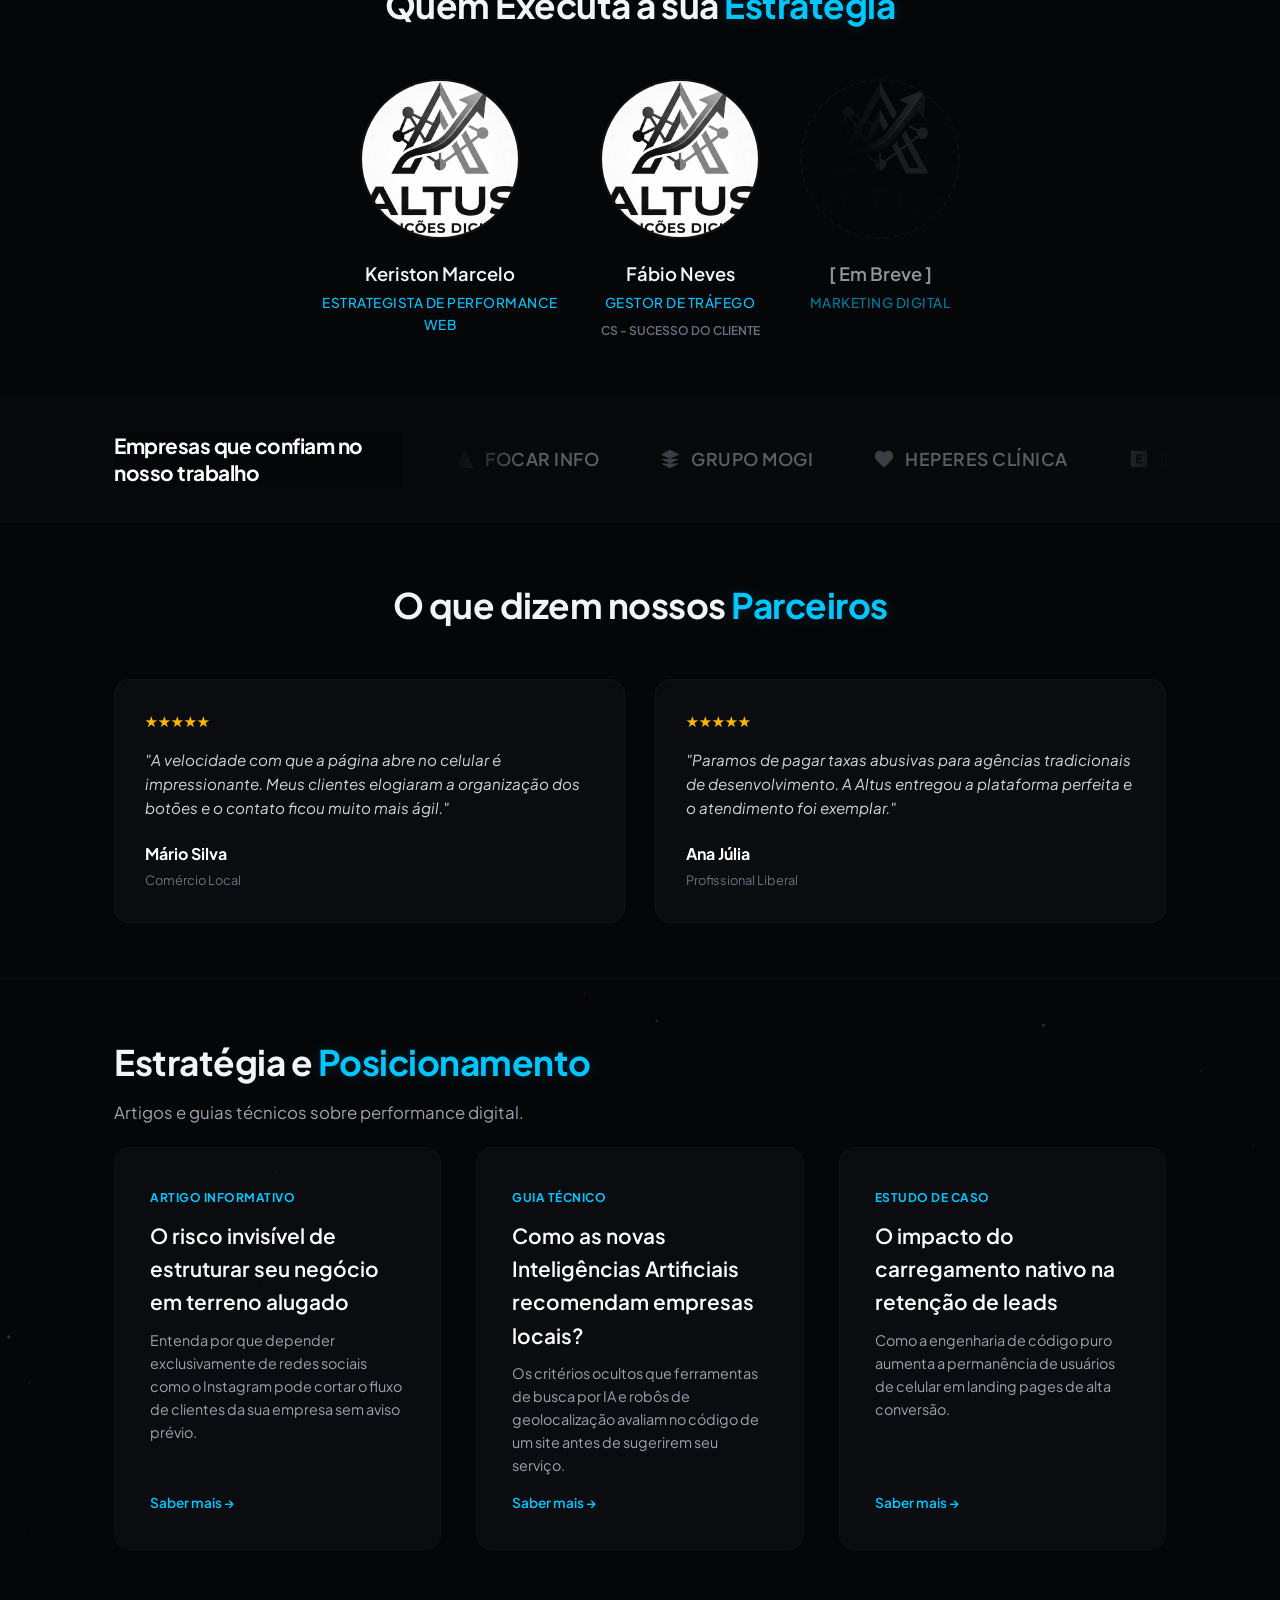
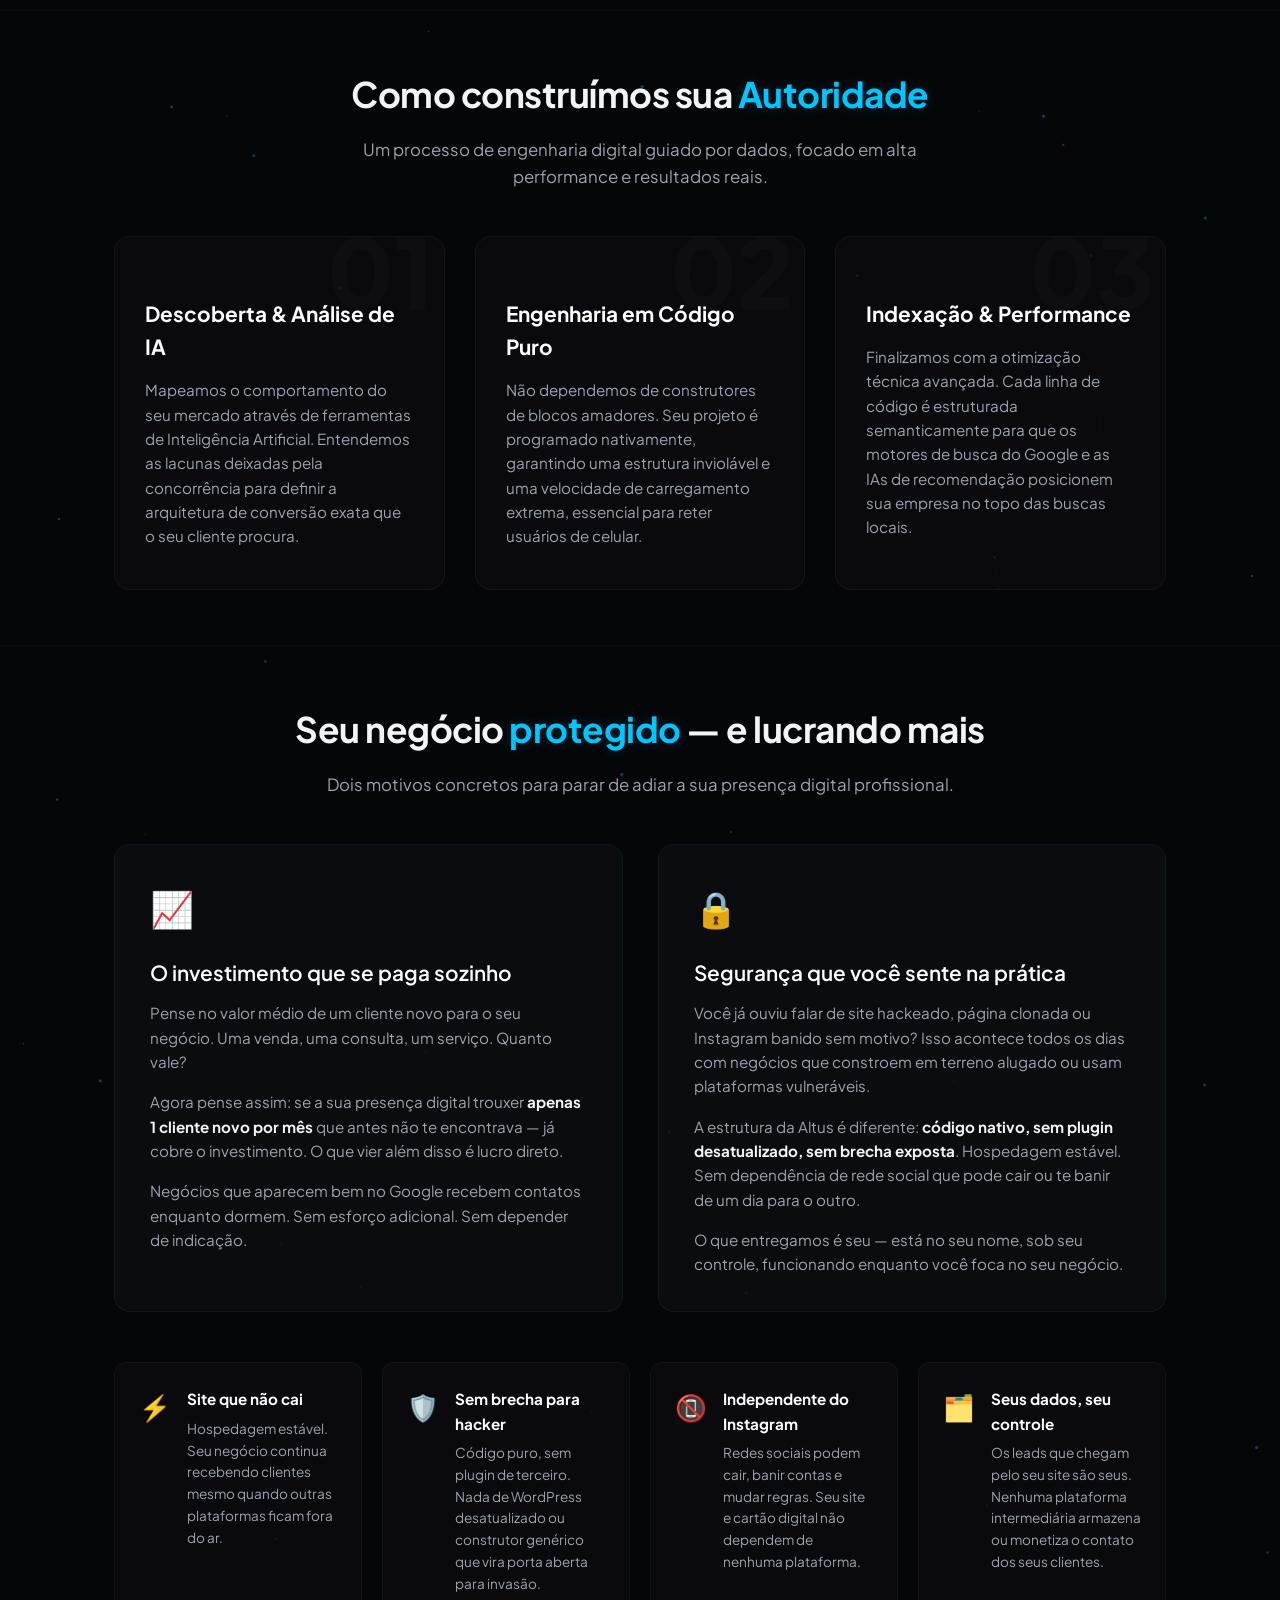
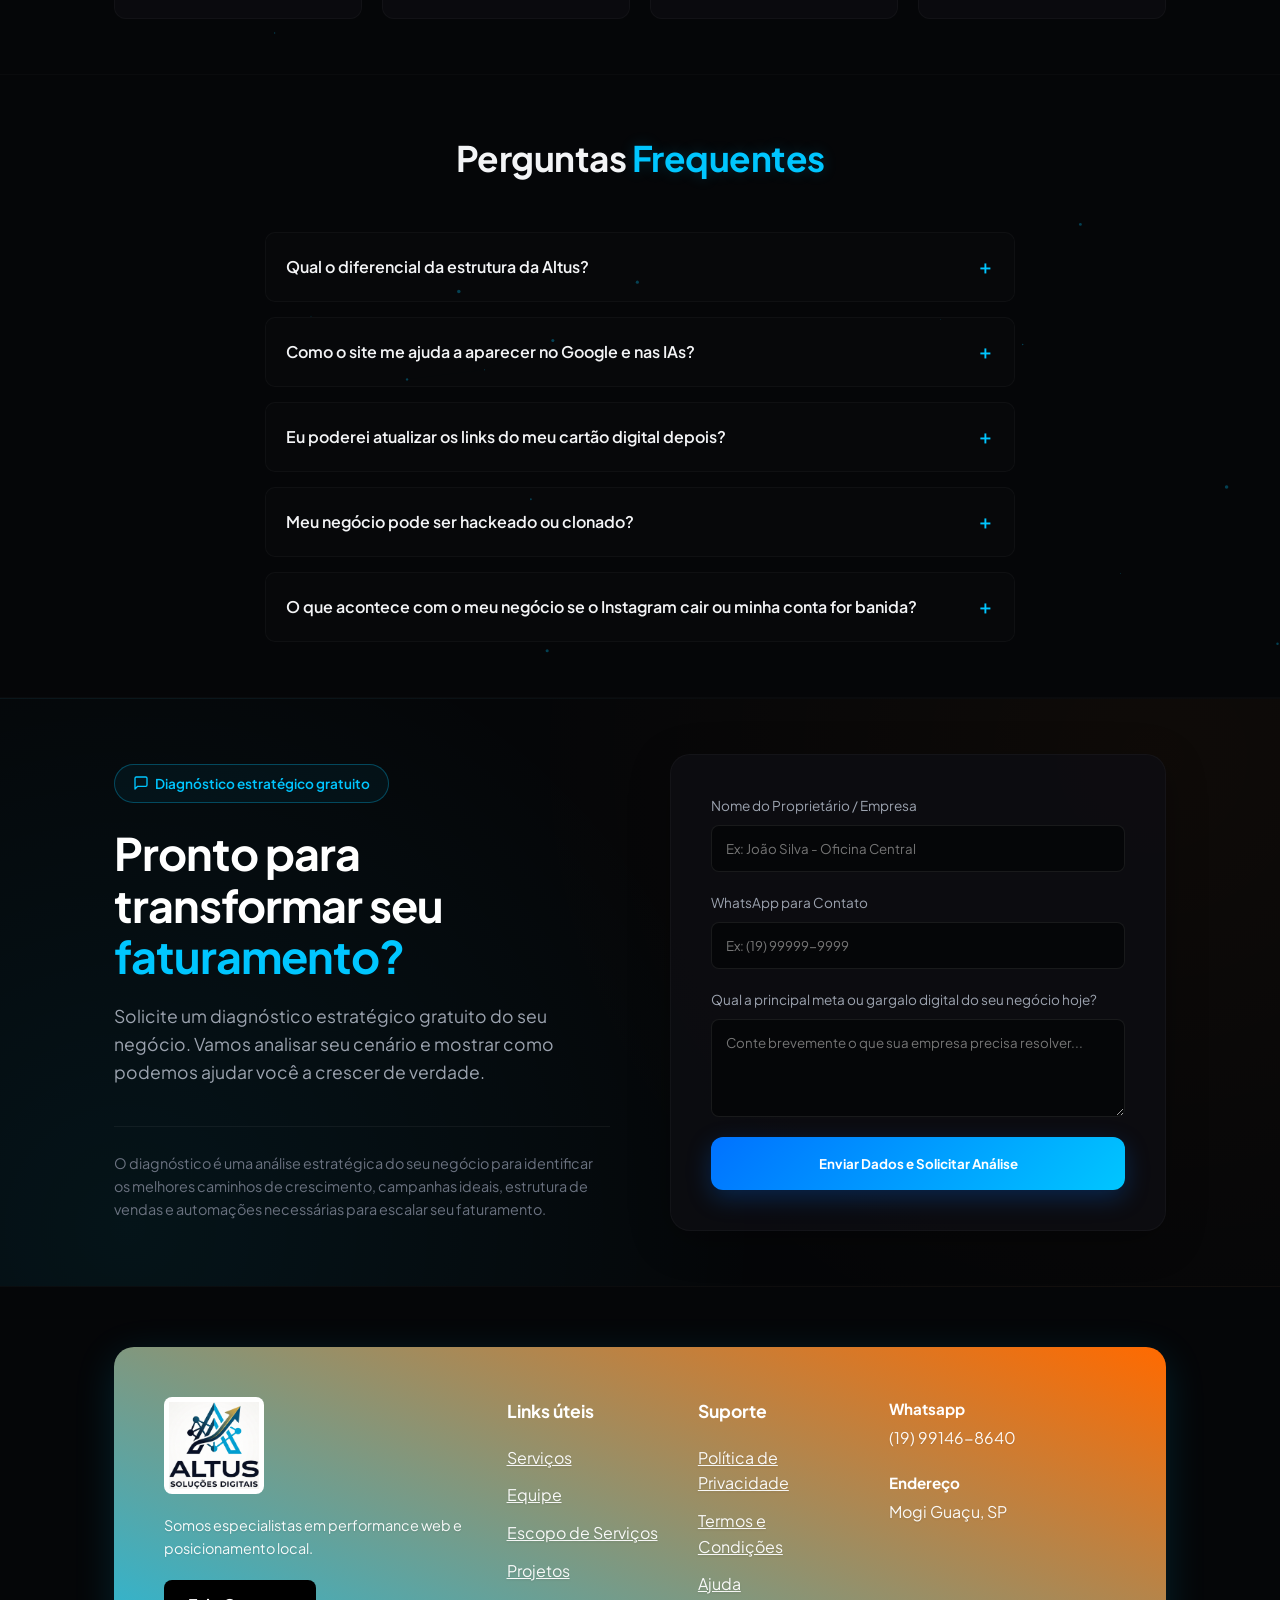
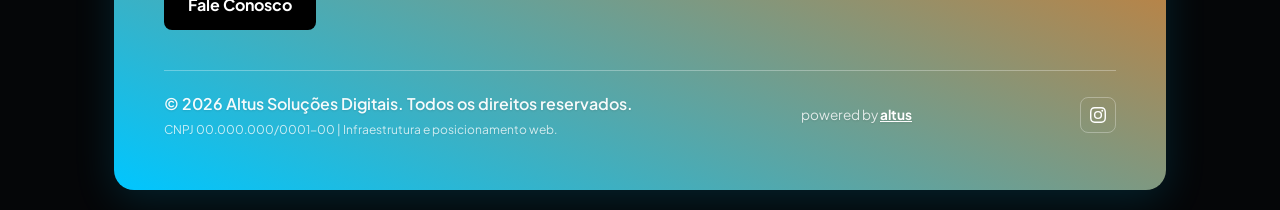
==== commit 19dee6b9: "Adiciona Google Tag Manager ao cabeçalho do index.html" ====
--- a/index.html
+++ b/index.html
@@ -2,6 +2,15 @@
 <html lang="pt-BR">
 
 <head>
+    <!-- Google tag (gtag.js) -->
+    <script async src="https://www.googletagmanager.com/gtag/js?id=G-9Y6753FHV1"></script>
+    <script>
+        window.dataLayer = window.dataLayer || [];
+        function gtag() { dataLayer.push(arguments); }
+        gtag('js', new Date());
+
+        gtag('config', 'G-9Y6753FHV1');
+    </script>
     <meta charset="UTF-8">
     <meta name="viewport" content="width=device-width, initial-scale=1.0">
     <meta name="description"
